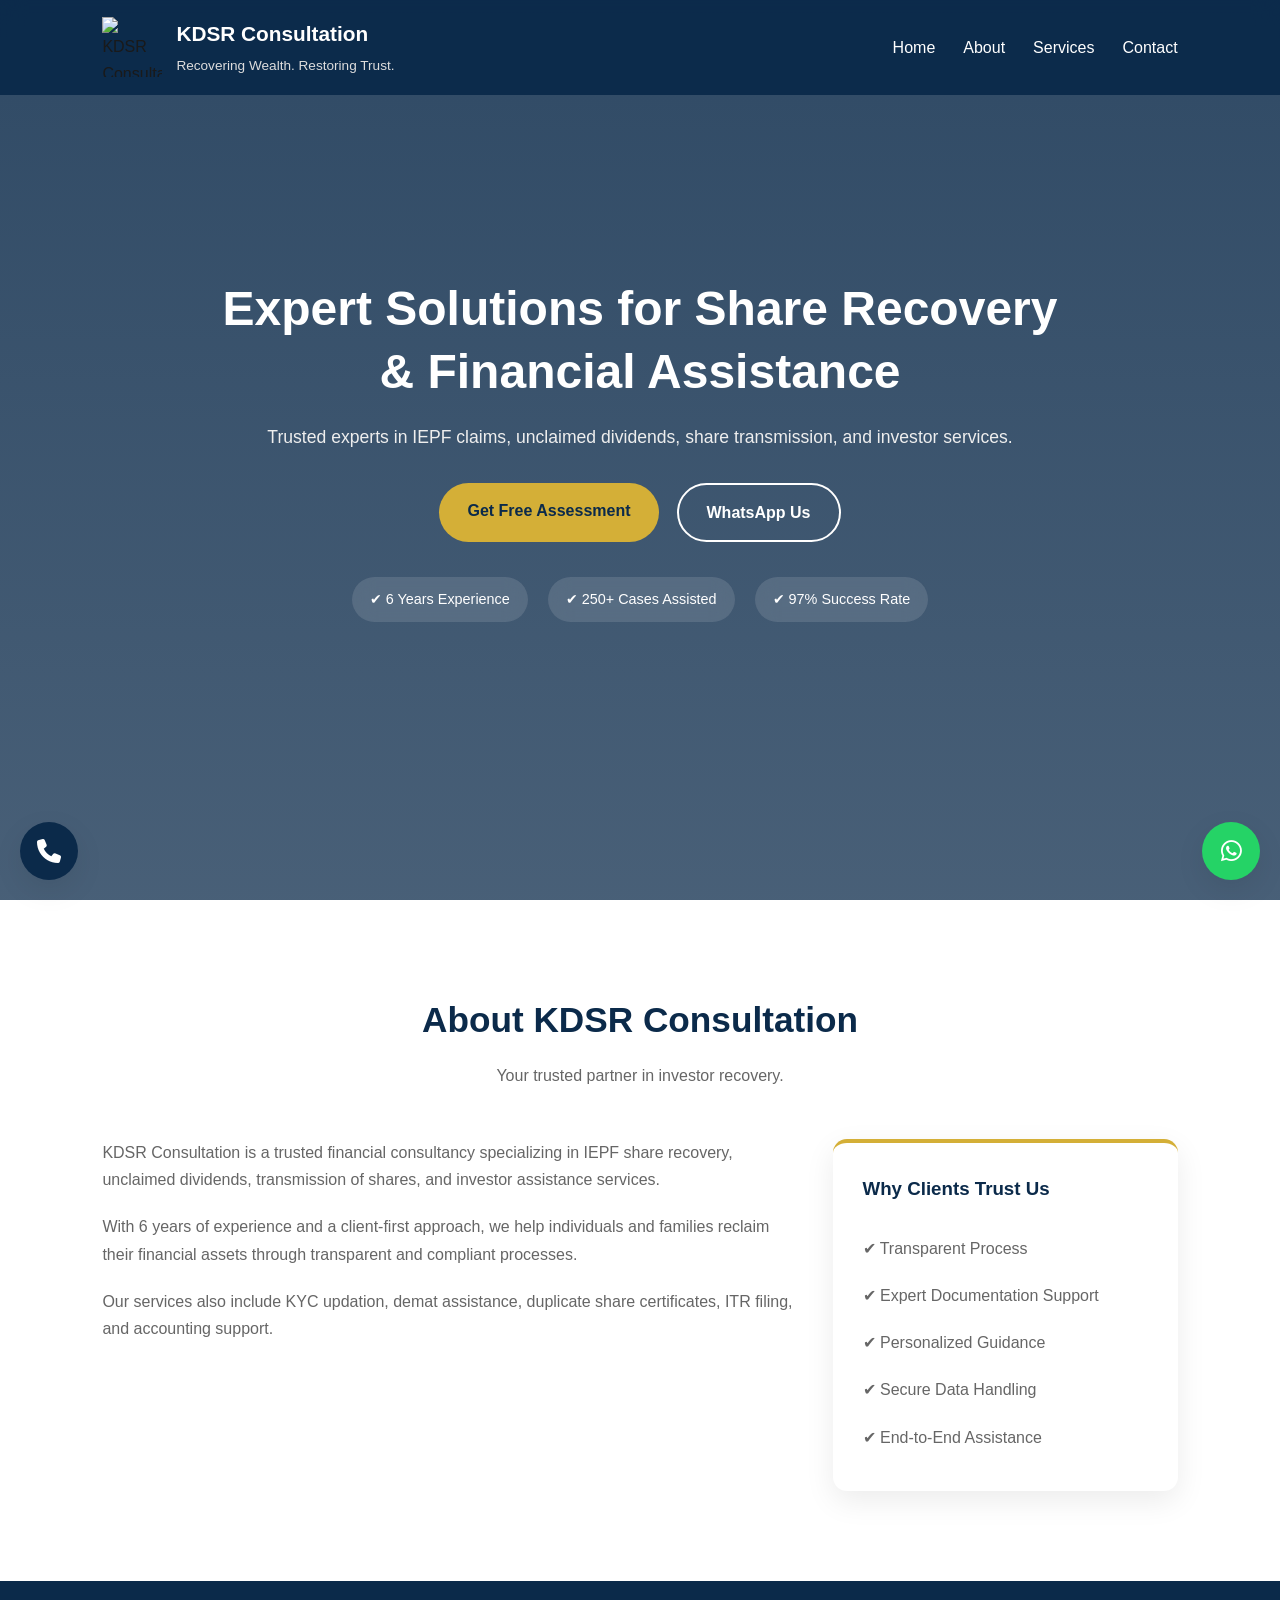
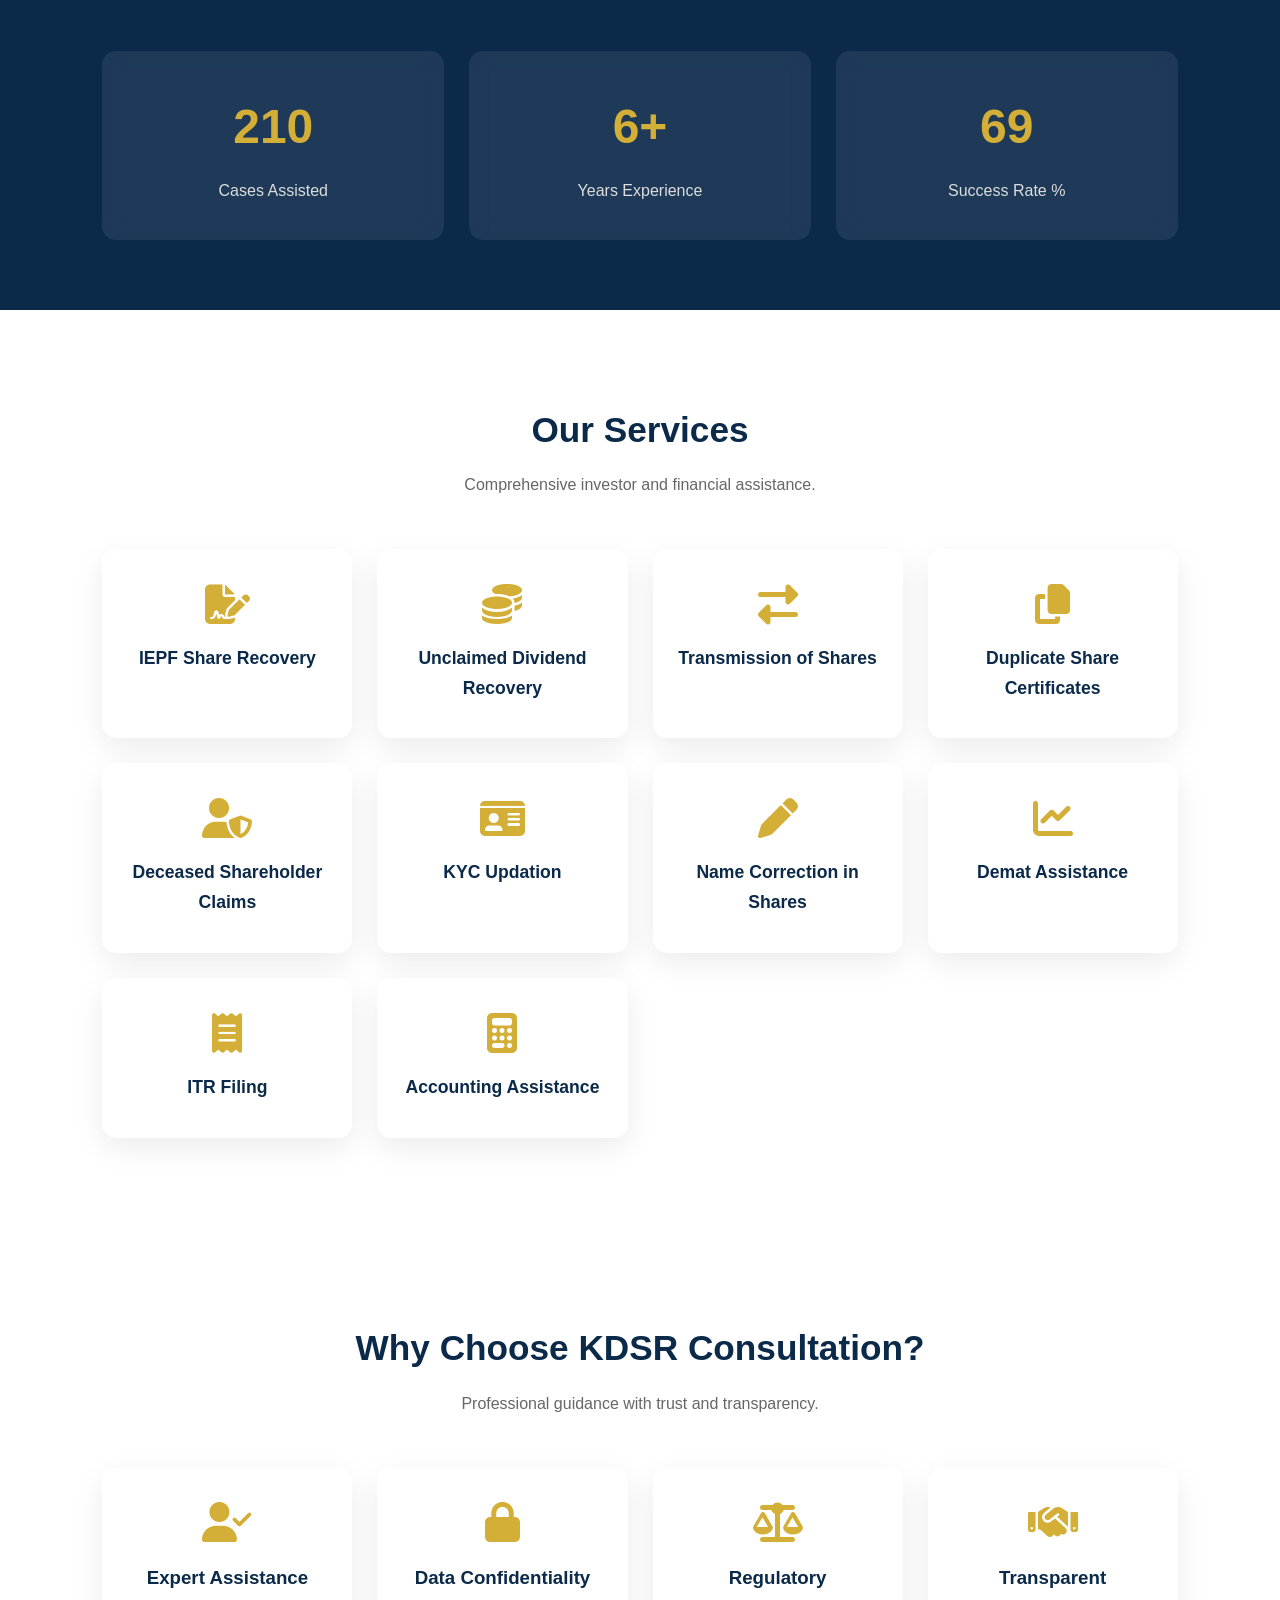
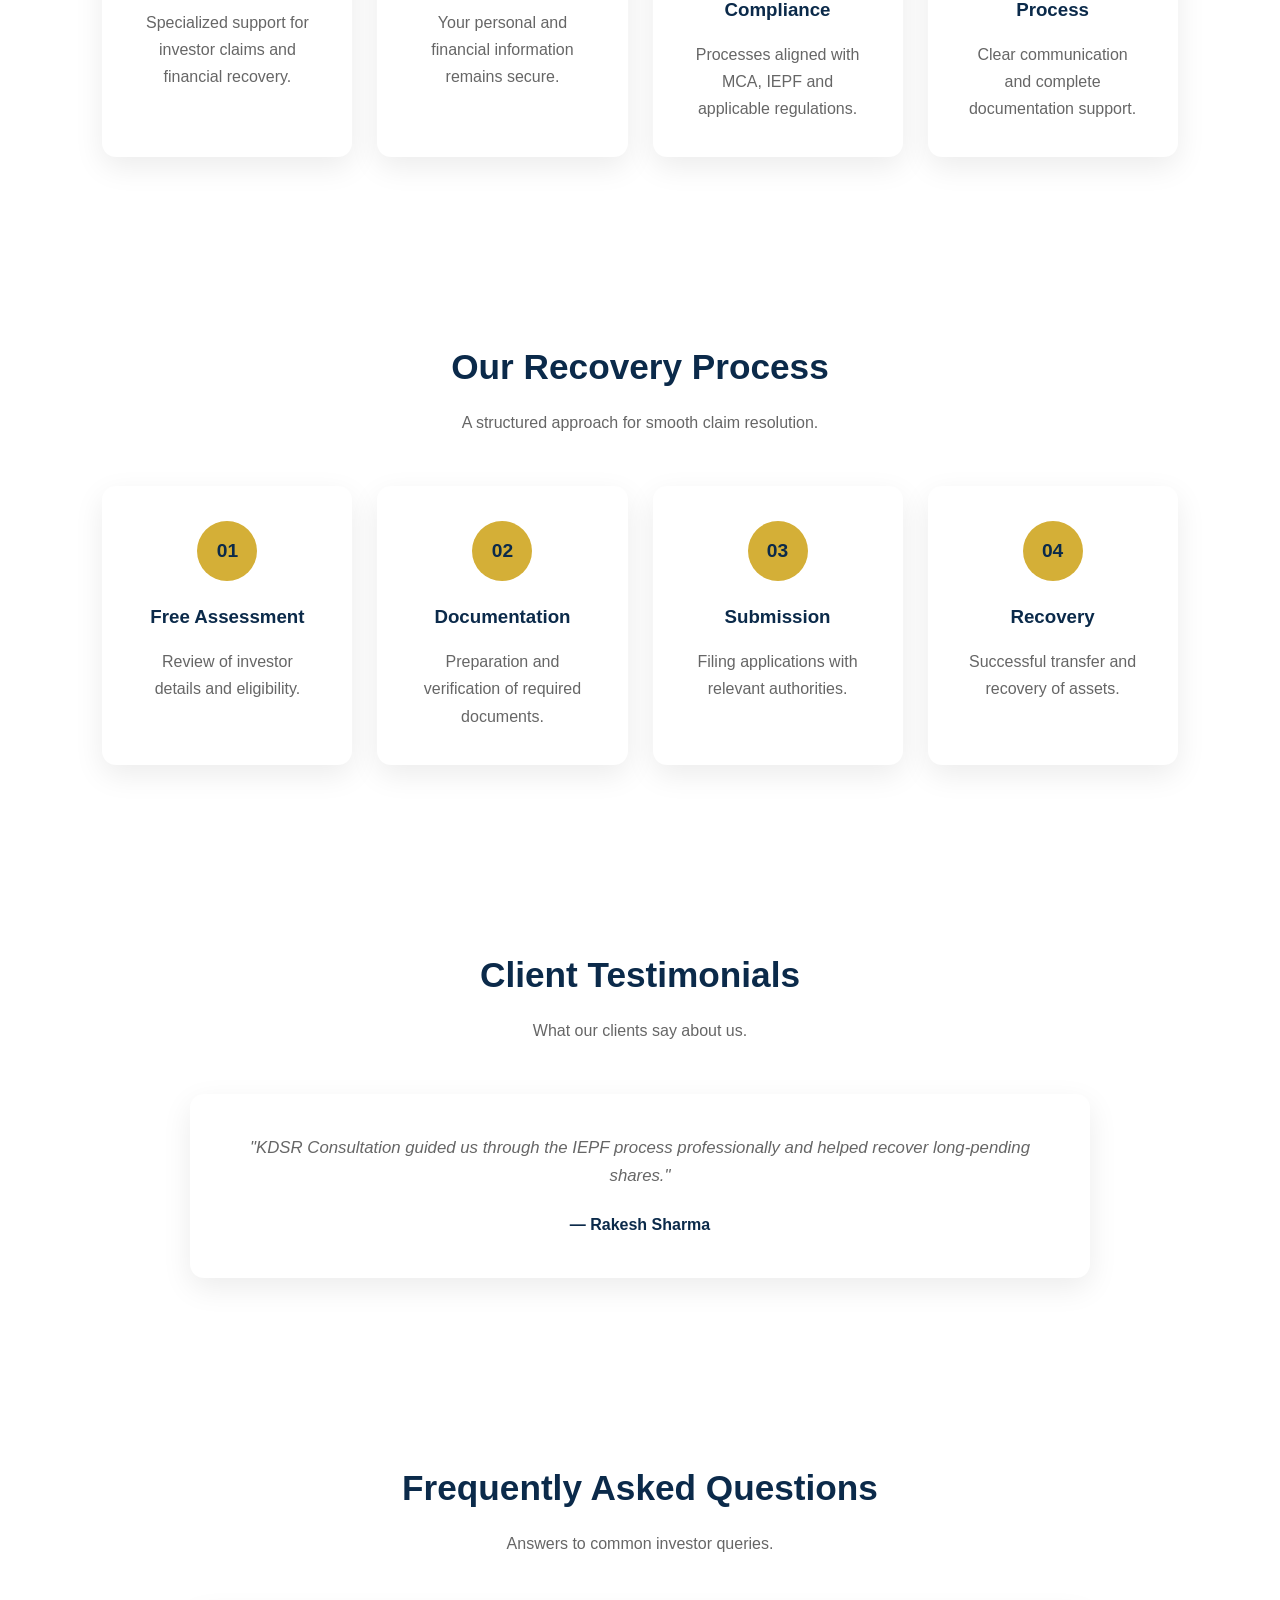
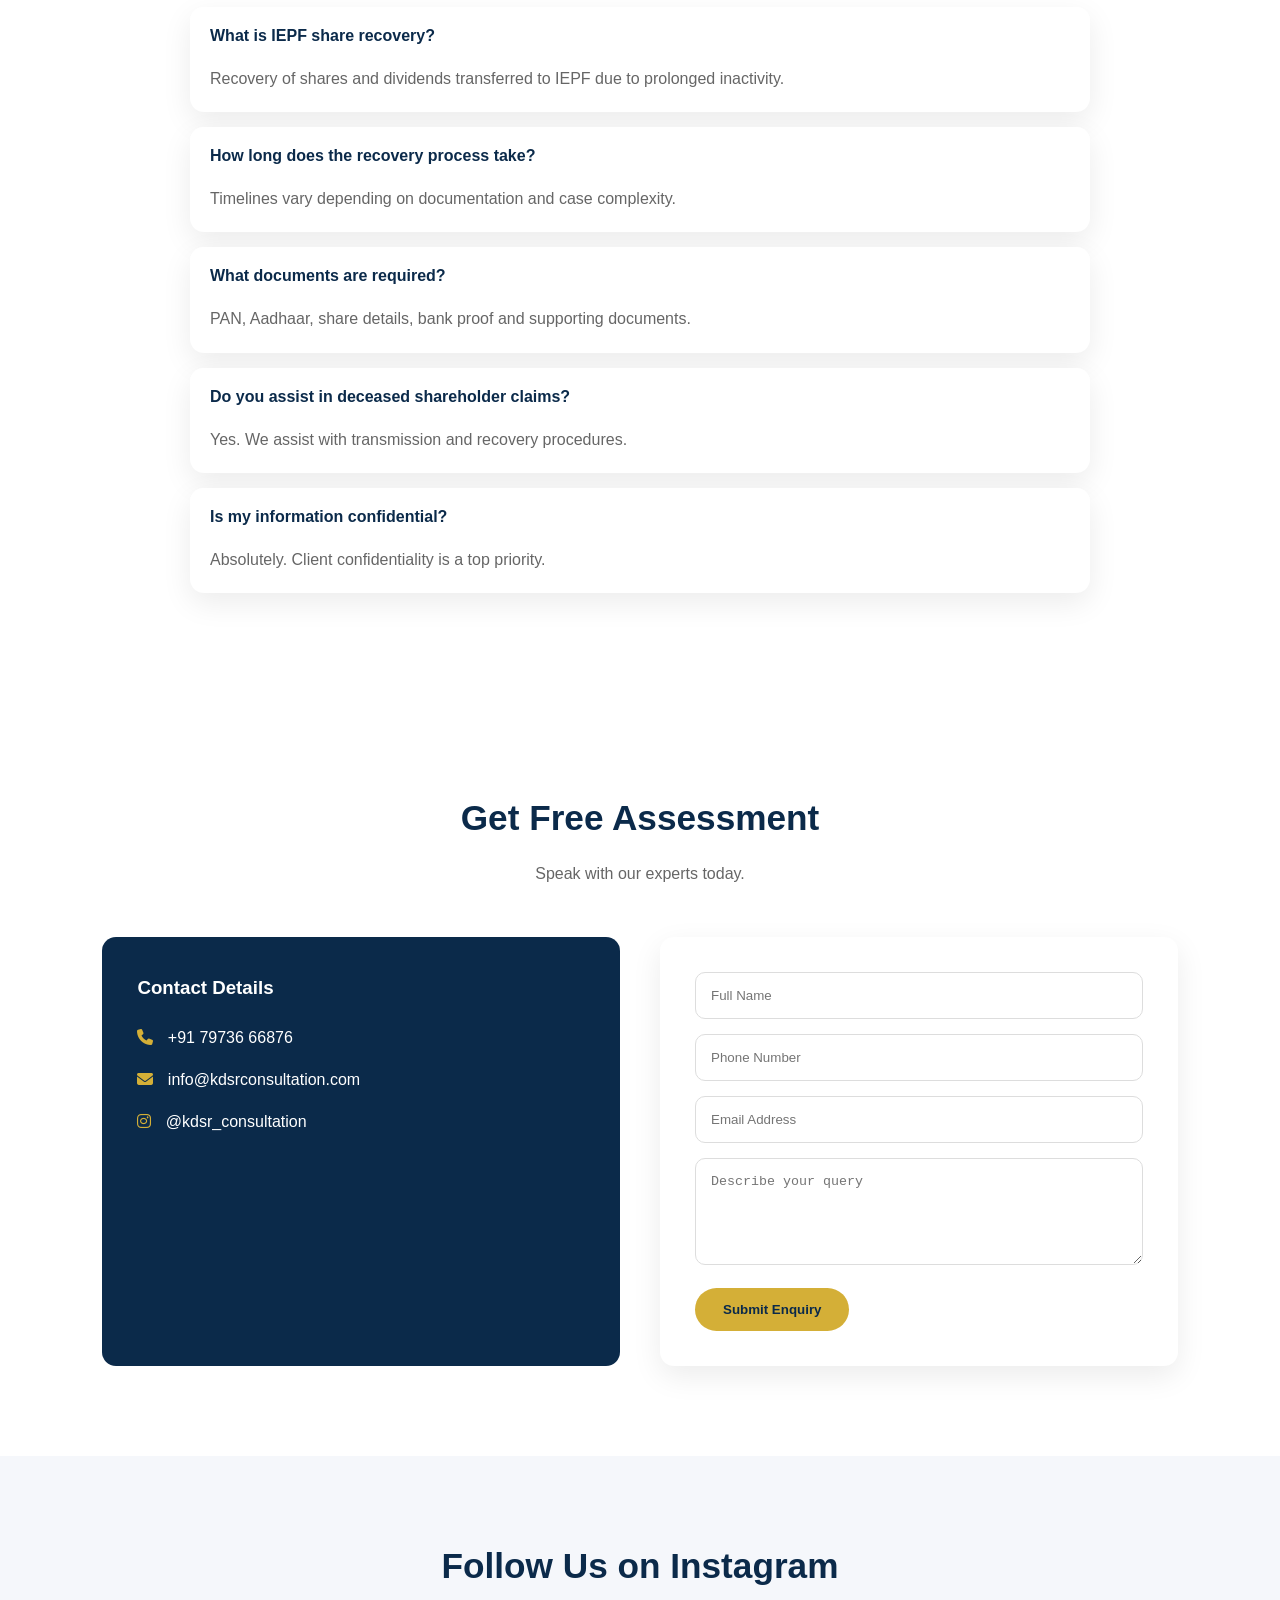
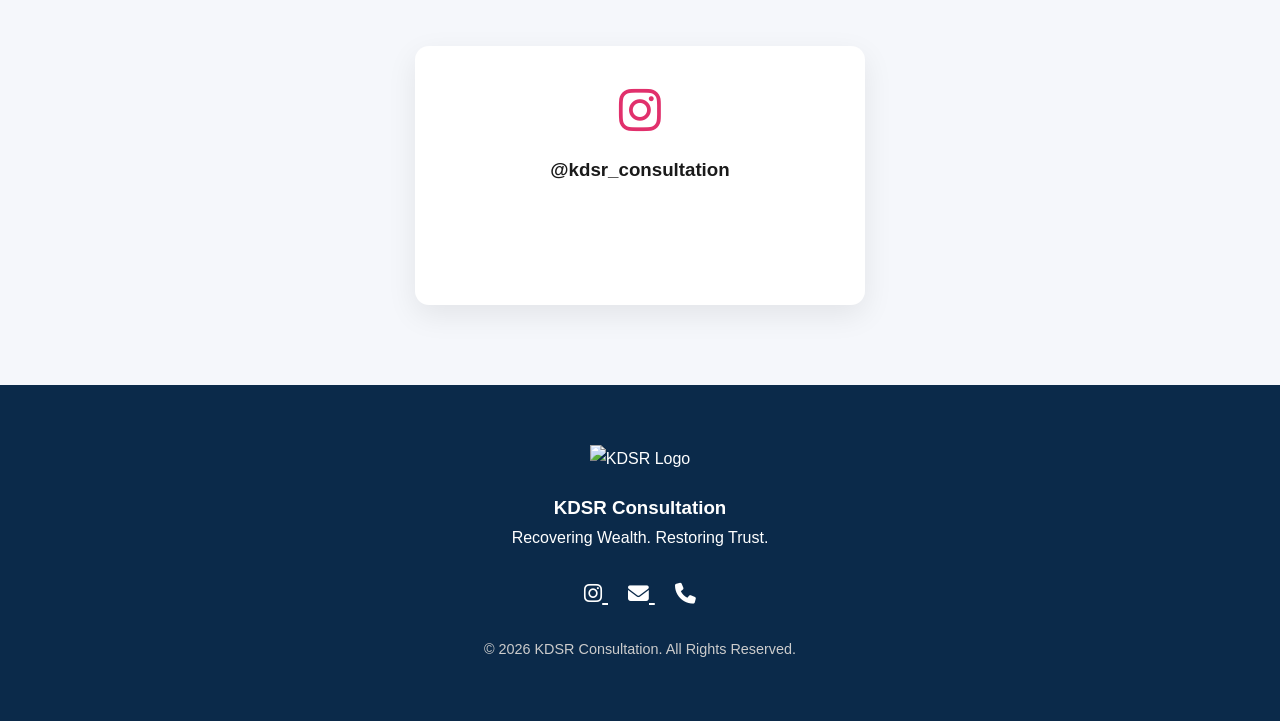
==== index.html @ 9c7d4547 "Add files via upload" ====
<!DOCTYPE html>
<html lang="en">
<head>
    <meta charset="UTF-8">
    <meta name="viewport" content="width=device-width, initial-scale=1.0">

    <title>KDSR Consultation | Share Recovery & Financial Assistance</title>

    <meta name="description"
        content="KDSR Consultation specializes in IEPF share recovery, unclaimed dividends, transmission of shares, demat assistance, and financial services.">

    <meta name="keywords"
        content="IEPF Share Recovery, Unclaimed Dividend Recovery, Demat Assistance, Share Transmission, KDSR Consultation">

    <meta property="og:title" content="KDSR Consultation">
    <meta property="og:description"
        content="Recovering Wealth. Restoring Trust.">
    <meta property="og:image" content="banner.png">

    <link rel="icon" href="logo.png">

    <!-- Font Awesome -->
    <link rel="stylesheet"
        href="https://cdnjs.cloudflare.com/ajax/libs/font-awesome/6.5.2/css/all.min.css">

    <!-- CSS -->
    <link rel="stylesheet" href="style.css">
</head>

<body>

    <!-- Loader -->
    <div id="loader">
        <div class="spinner"></div>
    </div>

    <!-- Floating Buttons -->
    <a href="https://wa.me/917973666876"
        class="floating whatsapp">
        <i class="fab fa-whatsapp"></i>
    </a>

    <a href="tel:+917973666876"
        class="floating call">
        <i class="fas fa-phone"></i>
    </a>

    <!-- Navbar -->
    <header class="navbar">
        <div class="logo-section">
            <img src="logo.png" alt="KDSR Consultation Logo">
            <div>
                <h2>KDSR Consultation</h2>
                <span>Recovering Wealth. Restoring Trust.</span>
            </div>
        </div>

        <nav>
            <ul id="nav-links">
                <li><a href="#home">Home</a></li>
                <li><a href="#about">About</a></li>
                <li><a href="#services">Services</a></li>
                <li><a href="#contact">Contact</a></li>
            </ul>

            <div id="menu-btn">
                <i class="fas fa-bars"></i>
            </div>
        </nav>
    </header>

    <!-- Hero Section -->
    <section id="home" class="hero">

        <div class="hero-overlay"></div>

        <div class="hero-content reveal">
            <h1>
                Expert Solutions for Share Recovery &
                Financial Assistance
            </h1>

            <p>
                Trusted experts in IEPF claims, unclaimed dividends,
                share transmission, and investor services.
            </p>

            <div class="hero-buttons">
                <a href="#contact" class="btn primary">
                    Get Free Assessment
                </a>

                <a href="https://wa.me/917973666876"
                    class="btn secondary">
                    WhatsApp Us
                </a>
            </div>

            <div class="trust-badges">
                <span>✔ 6 Years Experience</span>
                <span>✔ 250+ Cases Assisted</span>
                <span>✔ 97% Success Rate</span>
            </div>
        </div>

    </section>

    <!-- About -->
    <section id="about" class="section reveal">

        <div class="section-title">
            <h2>About KDSR Consultation</h2>
            <p>Your trusted partner in investor recovery.</p>
        </div>

        <div class="about-container">

            <div class="about-text">

                <p>
                    KDSR Consultation is a trusted financial
                    consultancy specializing in IEPF share
                    recovery, unclaimed dividends, transmission
                    of shares, and investor assistance services.
                </p>

                <p>
                    With 6 years of experience and a client-first
                    approach, we help individuals and families
                    reclaim their financial assets through
                    transparent and compliant processes.
                </p>

                <p>
                    Our services also include KYC updation,
                    demat assistance, duplicate share certificates,
                    ITR filing, and accounting support.
                </p>

            </div>

            <div class="about-card">
                <h3>Why Clients Trust Us</h3>

                <ul>
                    <li>✔ Transparent Process</li>
                    <li>✔ Expert Documentation Support</li>
                    <li>✔ Personalized Guidance</li>
                    <li>✔ Secure Data Handling</li>
                    <li>✔ End-to-End Assistance</li>
                </ul>
            </div>

        </div>

    </section>

    <!-- Statistics -->
    <section class="stats">

        <div class="stat-card reveal">
            <h2 class="counter" data-target="250">0</h2>
            <p>Cases Assisted</p>
        </div>

        <div class="stat-card reveal">
            <h2 class="counter" data-target="6">0</h2>
            <p>Years Experience</p>
        </div>

        <div class="stat-card reveal">
            <h2 class="counter" data-target="97">0</h2>
            <p>Success Rate %</p>
        </div>

    </section>

    <!-- Services -->
    <section id="services" class="section">

        <div class="section-title reveal">
            <h2>Our Services</h2>
            <p>Comprehensive investor and financial assistance.</p>
        </div>

        <div class="services-grid">

            <div class="service-card reveal">
                <i class="fas fa-file-signature"></i>
                <h3>IEPF Share Recovery</h3>
            </div>

            <div class="service-card reveal">
                <i class="fas fa-coins"></i>
                <h3>Unclaimed Dividend Recovery</h3>
            </div>

            <div class="service-card reveal">
                <i class="fas fa-exchange-alt"></i>
                <h3>Transmission of Shares</h3>
            </div>

            <div class="service-card reveal">
                <i class="fas fa-copy"></i>
                <h3>Duplicate Share Certificates</h3>
            </div>

            <div class="service-card reveal">
                <i class="fas fa-user-shield"></i>
                <h3>Deceased Shareholder Claims</h3>
            </div>

            <div class="service-card reveal">
                <i class="fas fa-id-card"></i>
                <h3>KYC Updation</h3>
            </div>

            <div class="service-card reveal">
                <i class="fas fa-pen"></i>
                <h3>Name Correction in Shares</h3>
            </div>

            <div class="service-card reveal">
                <i class="fas fa-chart-line"></i>
                <h3>Demat Assistance</h3>
            </div>

            <div class="service-card reveal">
                <i class="fas fa-receipt"></i>
                <h3>ITR Filing</h3>
            </div>

            <div class="service-card reveal">
                <i class="fas fa-calculator"></i>
                <h3>Accounting Assistance</h3>
            </div>

        </div>

    </section>

    <!-- Why Choose Us -->
<section class="section why-us">

    <div class="section-title reveal">
        <h2>Why Choose KDSR Consultation?</h2>
        <p>Professional guidance with trust and transparency.</p>
    </div>

    <div class="why-grid">

        <div class="why-card reveal">
            <i class="fas fa-user-check"></i>
            <h3>Expert Assistance</h3>
            <p>Specialized support for investor claims and financial recovery.</p>
        </div>

        <div class="why-card reveal">
            <i class="fas fa-lock"></i>
            <h3>Data Confidentiality</h3>
            <p>Your personal and financial information remains secure.</p>
        </div>

        <div class="why-card reveal">
            <i class="fas fa-scale-balanced"></i>
            <h3>Regulatory Compliance</h3>
            <p>Processes aligned with MCA, IEPF and applicable regulations.</p>
        </div>

        <div class="why-card reveal">
            <i class="fas fa-handshake"></i>
            <h3>Transparent Process</h3>
            <p>Clear communication and complete documentation support.</p>
        </div>

    </div>

</section>

<!-- Recovery Process -->
<section class="section process-section">

    <div class="section-title reveal">
        <h2>Our Recovery Process</h2>
        <p>A structured approach for smooth claim resolution.</p>
    </div>

    <div class="process-grid">

        <div class="process-card reveal">
            <span>01</span>
            <h3>Free Assessment</h3>
            <p>Review of investor details and eligibility.</p>
        </div>

        <div class="process-card reveal">
            <span>02</span>
            <h3>Documentation</h3>
            <p>Preparation and verification of required documents.</p>
        </div>

        <div class="process-card reveal">
            <span>03</span>
            <h3>Submission</h3>
            <p>Filing applications with relevant authorities.</p>
        </div>

        <div class="process-card reveal">
            <span>04</span>
            <h3>Recovery</h3>
            <p>Successful transfer and recovery of assets.</p>
        </div>

    </div>

</section>

<!-- Testimonials -->
<section class="section testimonials">

    <div class="section-title reveal">
        <h2>Client Testimonials</h2>
        <p>What our clients say about us.</p>
    </div>

    <div class="testimonial-slider reveal">

        <div class="testimonial-card active">
            <p>
                "KDSR Consultation guided us through the IEPF process
                professionally and helped recover long-pending shares."
            </p>

            <h4>— Rakesh Sharma</h4>
        </div>

        <div class="testimonial-card">
            <p>
                "Excellent support and timely updates throughout
                the share transmission process."
            </p>

            <h4>— Anita Verma</h4>
        </div>

        <div class="testimonial-card">
            <p>
                "Highly professional team with deep knowledge of
                investor services and recovery procedures."
            </p>

            <h4>— Sanjay Gupta</h4>
        </div>

    </div>

</section>

<!-- FAQ -->
<section class="section faq-section">

    <div class="section-title reveal">
        <h2>Frequently Asked Questions</h2>
        <p>Answers to common investor queries.</p>
    </div>

    <div class="faq-container">

        <div class="faq-item reveal">
            <button class="faq-question">
                What is IEPF share recovery?
            </button>

            <div class="faq-answer">
                Recovery of shares and dividends transferred to IEPF
                due to prolonged inactivity.
            </div>
        </div>

        <div class="faq-item reveal">
            <button class="faq-question">
                How long does the recovery process take?
            </button>

            <div class="faq-answer">
                Timelines vary depending on documentation and case complexity.
            </div>
        </div>

        <div class="faq-item reveal">
            <button class="faq-question">
                What documents are required?
            </button>

            <div class="faq-answer">
                PAN, Aadhaar, share details, bank proof and supporting documents.
            </div>
        </div>

        <div class="faq-item reveal">
            <button class="faq-question">
                Do you assist in deceased shareholder claims?
            </button>

            <div class="faq-answer">
                Yes. We assist with transmission and recovery procedures.
            </div>
        </div>

        <div class="faq-item reveal">
            <button class="faq-question">
                Is my information confidential?
            </button>

            <div class="faq-answer">
                Absolutely. Client confidentiality is a top priority.
            </div>
        </div>

    </div>

</section>

<!-- Contact Section -->
<section id="contact" class="section contact-section">

    <div class="section-title reveal">
        <h2>Get Free Assessment</h2>
        <p>Speak with our experts today.</p>
    </div>

    <div class="contact-wrapper">

        <div class="contact-info reveal">

            <h3>Contact Details</h3>

            <p>
                <i class="fas fa-phone"></i>
                +91 79736 66876
            </p>

            <p>
                <i class="fas fa-envelope"></i>
                info@kdsrconsultation.com
            </p>

            <p>
                <i class="fab fa-instagram"></i>
                @kdsr_consultation
            </p>

        </div>

        <form id="leadForm" class="contact-form reveal">

            <input type="text"
                   id="name"
                   placeholder="Full Name"
                   required>

            <input type="tel"
                   id="phone"
                   placeholder="Phone Number"
                   required>

            <input type="email"
                   id="email"
                   placeholder="Email Address">

            <textarea id="message"
                      placeholder="Describe your query"
                      rows="5"></textarea>

            <button type="submit"
                    class="btn primary">
                Submit Enquiry
            </button>

        </form>

    </div>

</section>

<!-- Instagram -->
<section class="instagram-section">

    <div class="section-title reveal">
        <h2>Follow Us on Instagram</h2>
    </div>

    <div class="instagram-card reveal">

        <i class="fab fa-instagram"></i>

        <h3>@kdsr_consultation</h3>

        <a href="https://instagram.com/kdsr_consultation"
           target="_blank"
           class="btn secondary">
            Follow Now
        </a>

    </div>

</section>

<!-- Footer -->
<footer>

    <div class="footer-content">

        <img src="logo.png"
             alt="KDSR Logo"
             class="footer-logo">

        <h3>KDSR Consultation</h3>

        <p>
            Recovering Wealth. Restoring Trust.
        </p>

        <div class="social-links">

            <a href="https://instagram.com/kdsr_consultation"
               target="_blank">
                <i class="fab fa-instagram"></i>
            </a>

            <a href="mailto:info@kdsrconsultation.com">
                <i class="fas fa-envelope"></i>
            </a>

            <a href="tel:+917973666876">
                <i class="fas fa-phone"></i>
            </a>

        </div>

        <p class="copyright">
            © 2026 KDSR Consultation.
            All Rights Reserved.
        </p>

    </div>

</footer>

<!-- Success Modal -->
<div id="successModal" class="modal">
    <div class="modal-content">
        <i class="fas fa-circle-check"></i>
        <h2>Thank You!</h2>
        <p>Your enquiry has been submitted successfully.</p>
        <p>Our team will contact you shortly.</p>

        <button id="closeModal" class="btn primary">
            Close
        </button>
    </div>
</div>

<!-- JSON-LD SEO Schema -->
<script type="application/ld+json">
{
    "@context": "https://schema.org",
    "@type": "ProfessionalService",
    "name": "KDSR Consultation",
    "url": "https://kdsrconsultation.com",
    "logo": "https://kdsrconsultation.com/logo.png",
    "description": "Expert solutions for share recovery and financial assistance.",
    "email": "info@kdsrconsultation.com",
    "telephone": "+91-7973666876",
    "sameAs": [
        "https://instagram.com/kdsr_consultation"
    ],
    "areaServed": "India"
}
</script>

<!-- Hidden CRM Config -->
<script>
    const CRM_CONFIG = {
        googleScriptURL: "PASTE_YOUR_GOOGLE_APPS_SCRIPT_URL_HERE",

        whatsappNumber: "917973666876",

        whatsappMessage:
            "Hello KDSR Consultation, I would like assistance regarding share recovery and financial services."
    };
</script>
    
    <script src="script.js"></script>

</body>
</html>
---- style.css ----
/* ===================================
   KDSR CONSULTATION THEME
=================================== */

:root {
    --navy: #0B2A4A;
    --gold: #D4AF37;
    --white: #ffffff;
    --light: #f5f7fb;
    --dark: #1a1a1a;
    --gray: #666666;

    --shadow:
        0 10px 30px rgba(0,0,0,0.08);

    --radius: 14px;

    --transition: all 0.3s ease;
}

/* ===================================
   RESET
=================================== */

* {
    margin: 0;
    padding: 0;
    box-sizing: border-box;
}

html {
    scroll-behavior: smooth;
}

body {
    font-family:
        "Segoe UI",
        Tahoma,
        Geneva,
        Verdana,
        sans-serif;

    background: var(--white);
    color: var(--dark);

    overflow-x: hidden;
    line-height: 1.7;
}

/* ===================================
   SCROLLBAR
=================================== */

::-webkit-scrollbar {
    width: 8px;
}

::-webkit-scrollbar-thumb {
    background: var(--gold);
    border-radius: 50px;
}

/* ===================================
   LOADER
=================================== */

#loader {
    position: fixed;
    inset: 0;

    background: var(--navy);

    display: flex;
    justify-content: center;
    align-items: center;

    z-index: 99999;
}

.spinner {
    width: 70px;
    height: 70px;

    border: 6px solid rgba(255,255,255,.15);
    border-top: 6px solid var(--gold);

    border-radius: 50%;

    animation: spin 1s linear infinite;
}

@keyframes spin {
    to {
        transform: rotate(360deg);
    }
}

/* ===================================
   SECTION
=================================== */

.section {
    padding: 90px 8%;
}

.section-title {
    text-align: center;
    margin-bottom: 50px;
}

.section-title h2 {
    font-size: 2.2rem;
    color: var(--navy);
    margin-bottom: 12px;
}

.section-title p {
    color: var(--gray);
}

/* ===================================
   NAVBAR
=================================== */

.navbar {
    position: fixed;
    top: 0;
    left: 0;
    width: 100%;

    display: flex;
    justify-content: space-between;
    align-items: center;

    padding: 16px 8%;

    background: rgba(11,42,74,.95);

    backdrop-filter: blur(12px);

    z-index: 9999;
}

.logo-section {
    display: flex;
    align-items: center;
    gap: 14px;
}

.logo-section img {
    width: 60px;
    height: 60px;
    object-fit: contain;
}

.logo-section h2 {
    color: var(--white);
    font-size: 1.3rem;
}

.logo-section span {
    color: #ddd;
    font-size: .85rem;
}

nav ul {
    display: flex;
    list-style: none;
    gap: 28px;
}

nav ul li a {
    color: var(--white);
    text-decoration: none;
    font-weight: 500;

    transition: var(--transition);
}

nav ul li a:hover {
    color: var(--gold);
}

#menu-btn {
    display: none;
    color: white;
    font-size: 1.5rem;
    cursor: pointer;
}

/* ===================================
   HERO SECTION
=================================== */

.hero {
    height: 100vh;

    background:
        url("banner.png")
        center center / cover no-repeat;

    position: relative;

    display: flex;
    justify-content: center;
    align-items: center;

    text-align: center;

    overflow: hidden;
}

.hero-overlay {
    position: absolute;
    inset: 0;

    background:
        linear-gradient(
            rgba(11,42,74,.85),
            rgba(11,42,74,.75)
        );
}

.hero-content {
    position: relative;
    z-index: 2;

    max-width: 900px;
    padding: 20px;

    color: white;
}

.hero-content h1 {
    font-size: 3rem;
    line-height: 1.3;

    margin-bottom: 20px;
}

.hero-content p {
    font-size: 1.1rem;
    color: #eee;

    margin-bottom: 30px;
}

/* ===================================
   BUTTONS
=================================== */

.hero-buttons {
    display: flex;
    justify-content: center;
    gap: 18px;

    flex-wrap: wrap;
}

.btn {
    display: inline-block;

    padding: 14px 28px;

    border-radius: 50px;

    text-decoration: none;

    font-weight: 600;

    transition: var(--transition);

    cursor: pointer;
    border: none;
}

.primary {
    background: var(--gold);
    color: var(--navy);
}

.primary:hover {
    transform: translateY(-4px);

    box-shadow:
        0 10px 25px
        rgba(212,175,55,.4);
}

.secondary {
    border: 2px solid white;
    color: white;
}

.secondary:hover {
    background: white;
    color: var(--navy);
}

/* ===================================
   TRUST BADGES
=================================== */

.trust-badges {
    margin-top: 35px;

    display: flex;
    justify-content: center;
    gap: 20px;

    flex-wrap: wrap;
}

.trust-badges span {
    background: rgba(255,255,255,.12);

    padding: 10px 18px;

    border-radius: 30px;

    backdrop-filter: blur(10px);

    font-size: .9rem;
}

/* ===================================
   FLOATING BUTTONS
=================================== */

.floating {
    position: fixed;

    width: 58px;
    height: 58px;

    border-radius: 50%;

    display: flex;
    justify-content: center;
    align-items: center;

    font-size: 1.5rem;

    color: white;

    z-index: 999;

    text-decoration: none;

    box-shadow: var(--shadow);

    transition: var(--transition);
}

.floating:hover {
    transform: scale(1.1);
}

.whatsapp {
    right: 20px;
    bottom: 20px;

    background: #25D366;
}

.call {
    left: 20px;
    bottom: 20px;

    background: var(--navy);
}

/* ===================================
   REVEAL ANIMATION
=================================== */

.reveal {
    opacity: 0;
    transform: translateY(50px);

    transition:
        opacity .8s ease,
        transform .8s ease;
}

.reveal.active {
    opacity: 1;
    transform: translateY(0);
}

/* ===================================
   ABOUT SECTION
=================================== */

.about-container {
    display: grid;
    grid-template-columns: 2fr 1fr;
    gap: 40px;
    align-items: start;
}

.about-text p {
    margin-bottom: 20px;
    color: var(--gray);
    font-size: 1rem;
}

.about-card {
    background: white;
    padding: 30px;
    border-radius: var(--radius);
    box-shadow: var(--shadow);
    border-top: 4px solid var(--gold);
}

.about-card h3 {
    color: var(--navy);
    margin-bottom: 20px;
}

.about-card ul {
    list-style: none;
}

.about-card li {
    padding: 10px 0;
    color: var(--gray);
}

/* ===================================
   STATISTICS
=================================== */

.stats {
    background: var(--navy);
    color: white;

    display: grid;
    grid-template-columns: repeat(3, 1fr);
    gap: 25px;

    padding: 70px 8%;
}

.stat-card {
    background: rgba(255,255,255,.08);

    padding: 35px;
    border-radius: var(--radius);

    text-align: center;

    backdrop-filter: blur(10px);

    transition: var(--transition);
}

.stat-card:hover {
    transform: translateY(-8px);
}

.stat-card h2 {
    font-size: 3rem;
    color: var(--gold);
}

.stat-card p {
    margin-top: 10px;
    color: #ddd;
}

/* ===================================
   SERVICES
=================================== */

.services-grid {
    display: grid;
    grid-template-columns:
        repeat(auto-fit, minmax(250px, 1fr));

    gap: 25px;
}

.service-card {
    background: white;

    padding: 35px 25px;

    text-align: center;

    border-radius: var(--radius);

    box-shadow: var(--shadow);

    transition: var(--transition);

    position: relative;
    overflow: hidden;
}

.service-card::before {
    content: "";

    position: absolute;
    top: 0;
    left: 0;

    width: 100%;
    height: 4px;

    background: var(--gold);

    transform: scaleX(0);
    transition: var(--transition);
}

.service-card:hover::before {
    transform: scaleX(1);
}

.service-card:hover {
    transform: translateY(-10px);
}

.service-card i {
    font-size: 2.5rem;
    color: var(--gold);

    margin-bottom: 20px;
}

.service-card h3 {
    color: var(--navy);
    font-size: 1.1rem;
}

/* ===================================
   WHY CHOOSE US
=================================== */

.why-grid {
    display: grid;
    grid-template-columns:
        repeat(auto-fit, minmax(250px, 1fr));

    gap: 25px;
}

.why-card {
    background: white;

    padding: 35px;

    border-radius: var(--radius);

    box-shadow: var(--shadow);

    text-align: center;

    transition: var(--transition);
}

.why-card:hover {
    transform: translateY(-10px);
}

.why-card i {
    font-size: 2.5rem;
    color: var(--gold);

    margin-bottom: 20px;
}

.why-card h3 {
    color: var(--navy);
    margin-bottom: 15px;
}

.why-card p {
    color: var(--gray);
}

/* ===================================
   RECOVERY PROCESS
=================================== */

.process-grid {
    display: grid;
    grid-template-columns:
        repeat(auto-fit, minmax(220px, 1fr));

    gap: 25px;
}

.process-card {
    background: white;

    padding: 35px;

    border-radius: var(--radius);

    box-shadow: var(--shadow);

    text-align: center;

    position: relative;

    transition: var(--transition);
}

.process-card:hover {
    transform: translateY(-10px);
}

.process-card span {
    display: inline-flex;

    width: 60px;
    height: 60px;

    align-items: center;
    justify-content: center;

    border-radius: 50%;

    background: var(--gold);
    color: var(--navy);

    font-size: 1.2rem;
    font-weight: bold;

    margin-bottom: 20px;
}

.process-card h3 {
    color: var(--navy);
    margin-bottom: 15px;
}

.process-card p {
    color: var(--gray);
}

/* ===================================
   TESTIMONIALS
=================================== */

.testimonial-slider {
    max-width: 900px;
    margin: auto;
    position: relative;
}

.testimonial-card {
    display: none;

    background: white;
    padding: 40px;

    border-radius: var(--radius);

    box-shadow: var(--shadow);

    text-align: center;
}

.testimonial-card.active {
    display: block;
    animation: fadeIn 0.8s ease;
}

.testimonial-card p {
    font-size: 1.05rem;
    color: var(--gray);
    margin-bottom: 20px;
    font-style: italic;
}

.testimonial-card h4 {
    color: var(--navy);
}

@keyframes fadeIn {
    from {
        opacity: 0;
        transform: translateY(20px);
    }

    to {
        opacity: 1;
        transform: translateY(0);
    }
}

/* ===================================
   FAQ
=================================== */

.faq-container {
    max-width: 900px;
    margin: auto;
}

.faq-item {
    background: white;
    margin-bottom: 15px;

    border-radius: var(--radius);

    overflow: hidden;

    box-shadow: var(--shadow);
}

.faq-question {
    width: 100%;

    background: white;
    color: var(--navy);

    border: none;

    padding: 20px;

    text-align: left;

    font-size: 1rem;
    font-weight: 600;

    cursor: pointer;
}

.faq-answer {
    max-height: 0;
    overflow: hidden;

    padding: 0 20px;

    color: var(--gray);

    transition: all 0.3s ease;
}

.faq-item.active .faq-answer {
    max-height: 200px;
    padding: 0 20px 20px;
}

/* ===================================
   CONTACT FORM
=================================== */

.contact-wrapper {
    display: grid;
    grid-template-columns: 1fr 1fr;
    gap: 40px;
}

.contact-info {
    background: var(--navy);
    color: white;

    padding: 35px;

    border-radius: var(--radius);
}

.contact-info h3 {
    margin-bottom: 20px;
}

.contact-info p {
    margin-bottom: 15px;
}

.contact-info i {
    color: var(--gold);
    margin-right: 10px;
}

.contact-form {
    background: white;

    padding: 35px;

    border-radius: var(--radius);

    box-shadow: var(--shadow);
}

.contact-form input,
.contact-form textarea {
    width: 100%;

    padding: 15px;

    margin-bottom: 15px;

    border: 1px solid #ddd;

    border-radius: 10px;

    outline: none;
}

.contact-form input:focus,
.contact-form textarea:focus {
    border-color: var(--gold);
}

/* ===================================
   INSTAGRAM
=================================== */

.instagram-section {
    padding: 80px 8%;
    text-align: center;

    background: var(--light);
}

.instagram-card {
    background: white;

    max-width: 450px;
    margin: auto;

    padding: 40px;

    border-radius: var(--radius);

    box-shadow: var(--shadow);
}

.instagram-card i {
    font-size: 3rem;
    color: #E1306C;

    margin-bottom: 20px;
}

.instagram-card h3 {
    margin-bottom: 20px;
}

/* ===================================
   FOOTER
=================================== */

footer {
    background: var(--navy);
    color: white;

    text-align: center;

    padding: 60px 20px;
}

.footer-logo {
    width: 80px;
    margin-bottom: 20px;
}

.social-links {
    margin: 25px 0;
}

.social-links a {
    color: white;

    margin: 0 10px;

    font-size: 1.3rem;

    transition: var(--transition);
}

.social-links a:hover {
    color: var(--gold);
}

.copyright {
    color: #ccc;
    font-size: 0.9rem;
}

/* ===================================
   SUCCESS MODAL
=================================== */

.modal {
    display: none;

    position: fixed;
    inset: 0;

    background: rgba(0,0,0,.6);

    z-index: 99999;

    justify-content: center;
    align-items: center;
}

.modal-content {
    background: white;

    padding: 40px;

    border-radius: var(--radius);

    text-align: center;

    max-width: 450px;
    width: 90%;
}

.modal-content i {
    font-size: 4rem;
    color: #28a745;

    margin-bottom: 20px;
}

.modal-content h2 {
    color: var(--navy);
    margin-bottom: 10px;
}

.modal-content p {
    color: var(--gray);
    margin-bottom: 10px;
}

/* ===================================
   MOBILE RESPONSIVE
=================================== */

@media (max-width: 992px) {

    .about-container,
    .contact-wrapper {
        grid-template-columns: 1fr;
    }

    .stats {
        grid-template-columns: 1fr;
    }

    .hero-content h1 {
        font-size: 2.2rem;
    }

    nav ul {
        display: none;
    }

    #menu-btn {
        display: block;
    }
}

@media (max-width: 768px) {

    .section {
        padding: 70px 6%;
    }

    .hero {
        height: 90vh;
    }

    .hero-content h1 {
        font-size: 1.9rem;
    }

    .hero-buttons {
        flex-direction: column;
    }

    .trust-badges {
        flex-direction: column;
    }

    .floating {
        width: 50px;
        height: 50px;
        font-size: 1.2rem;
    }
}
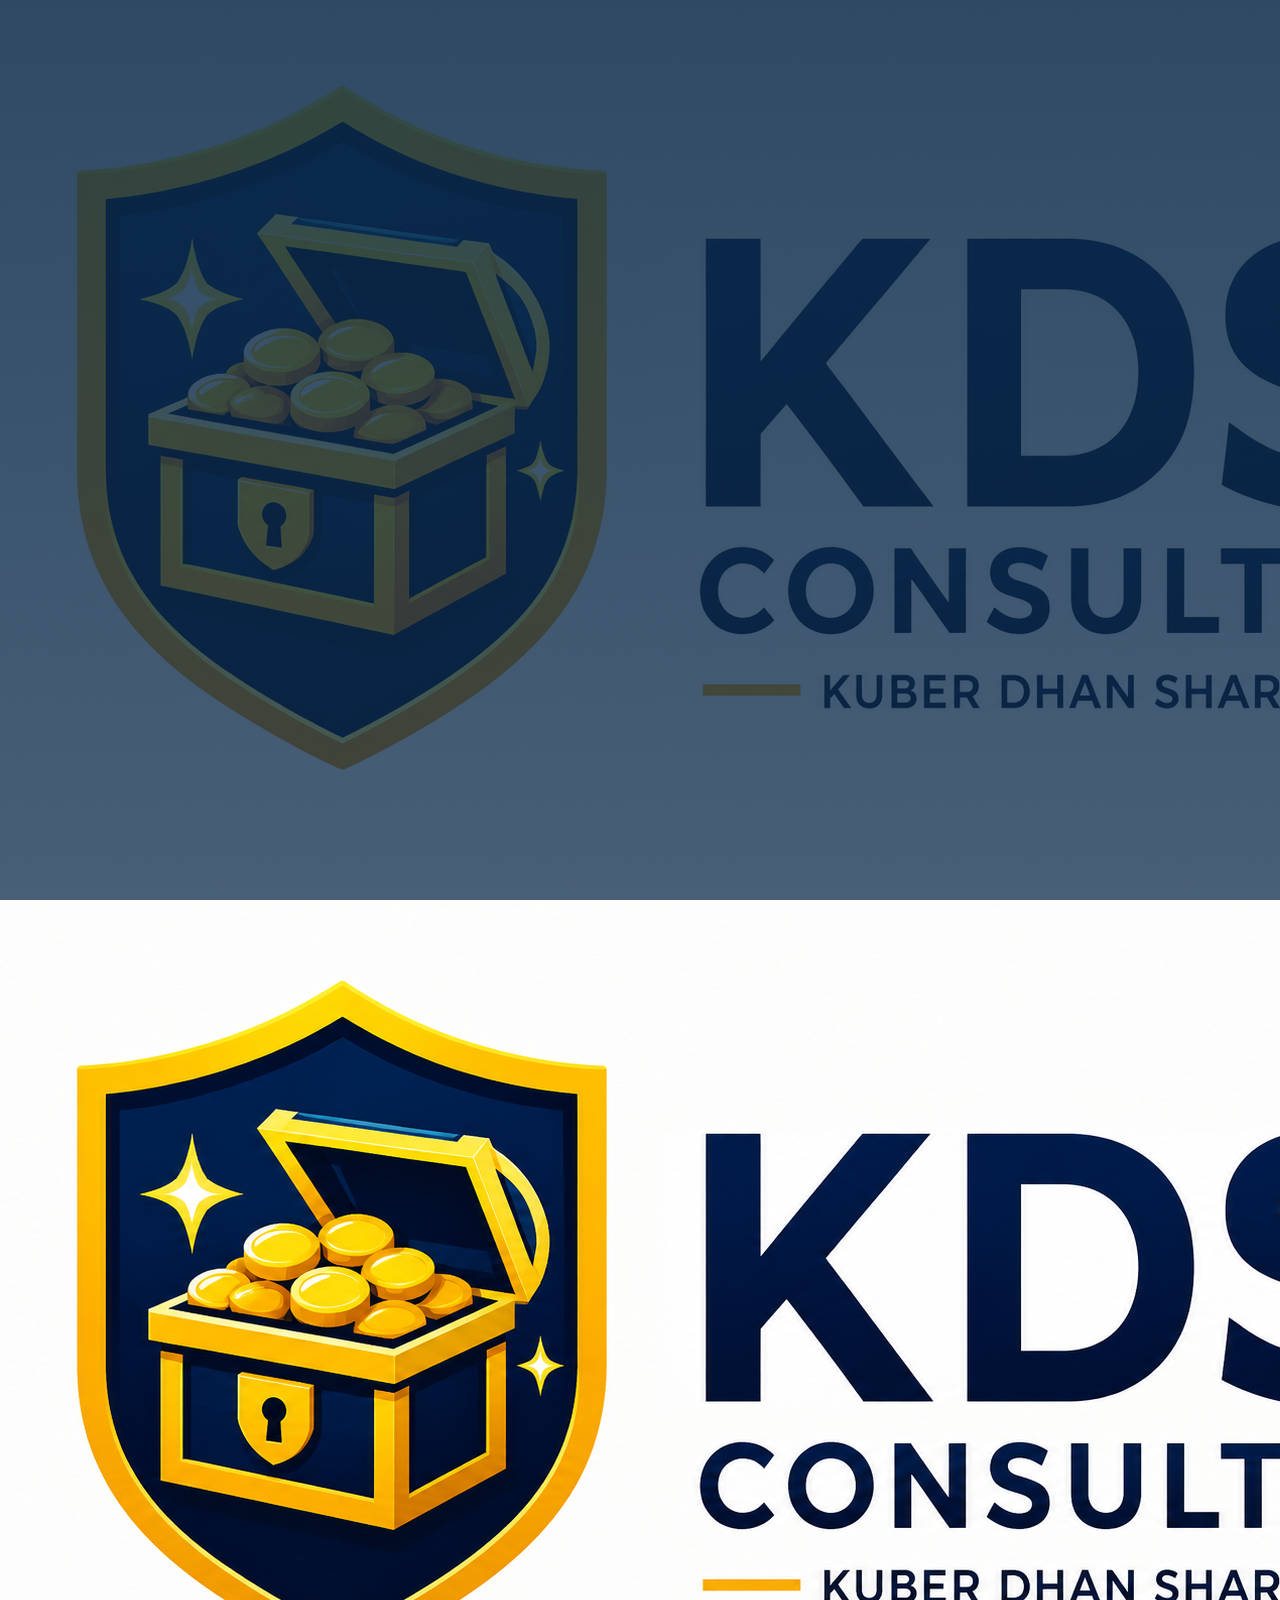
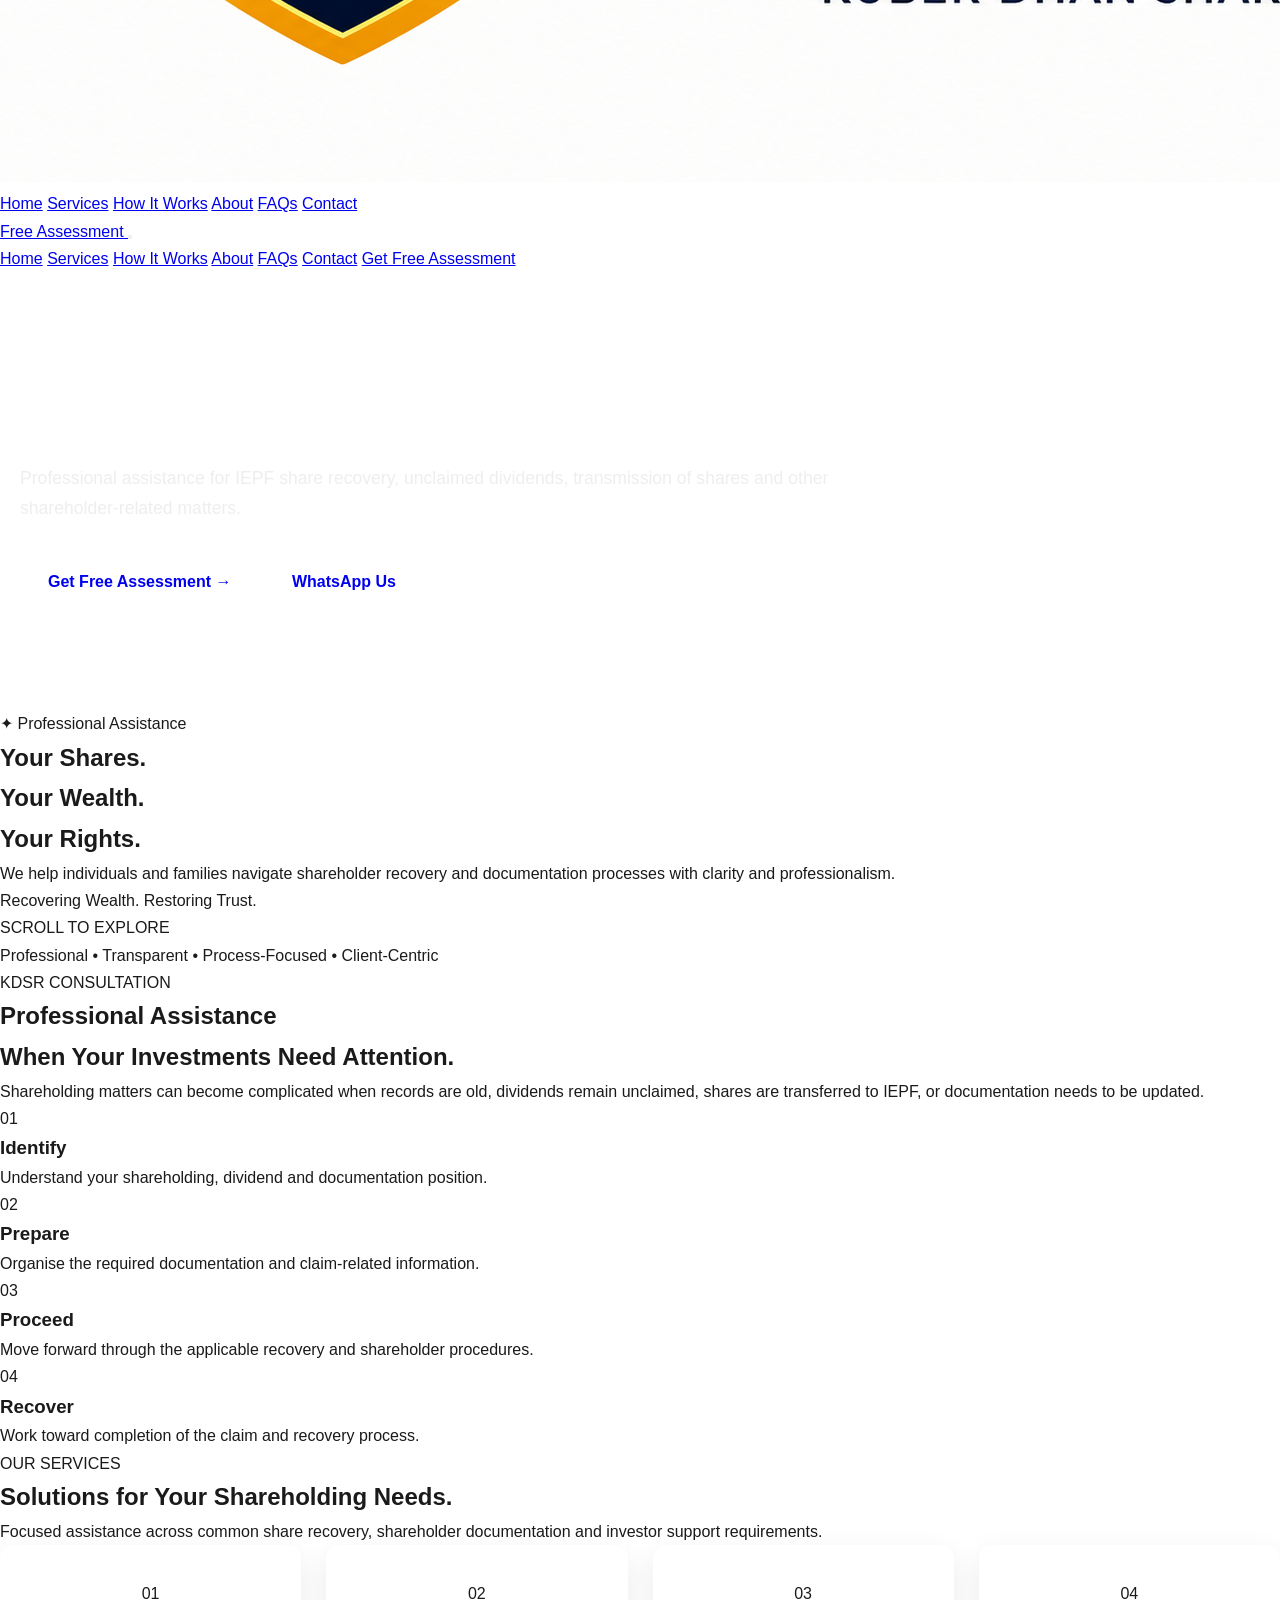
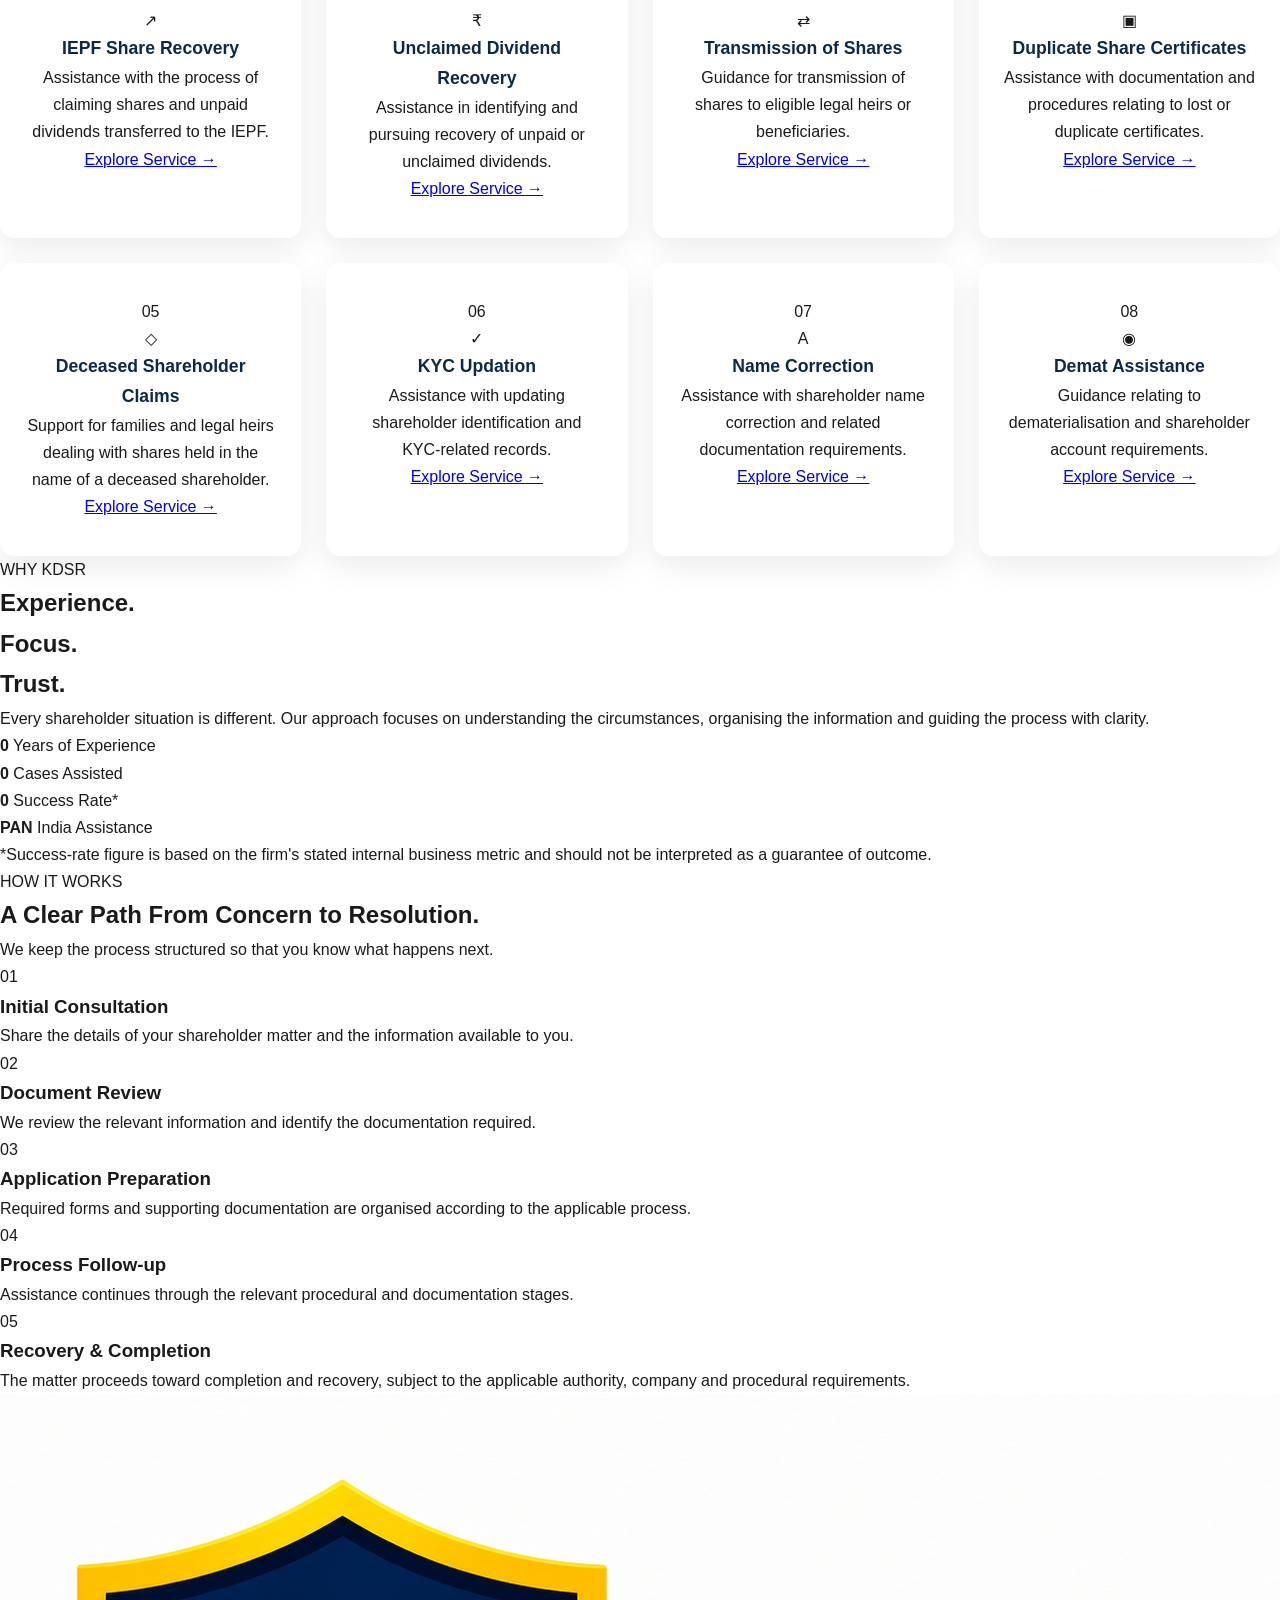
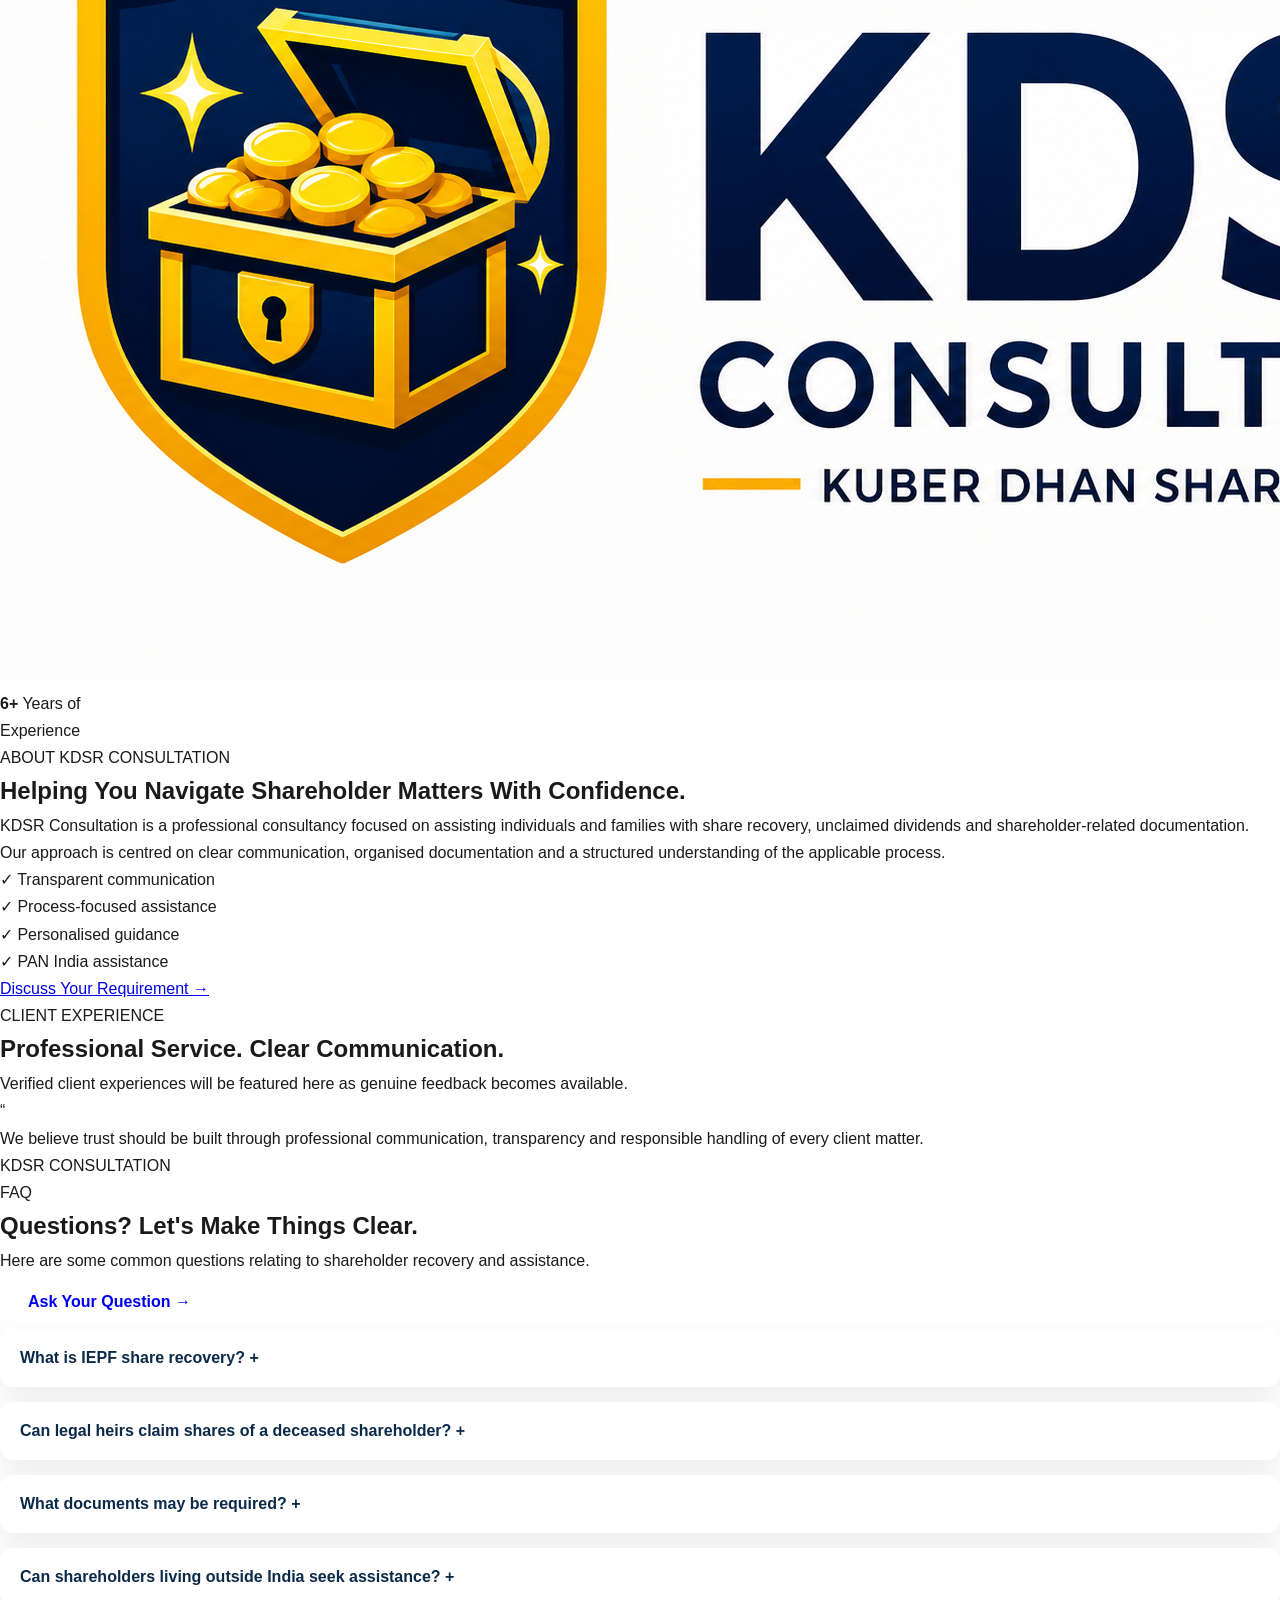
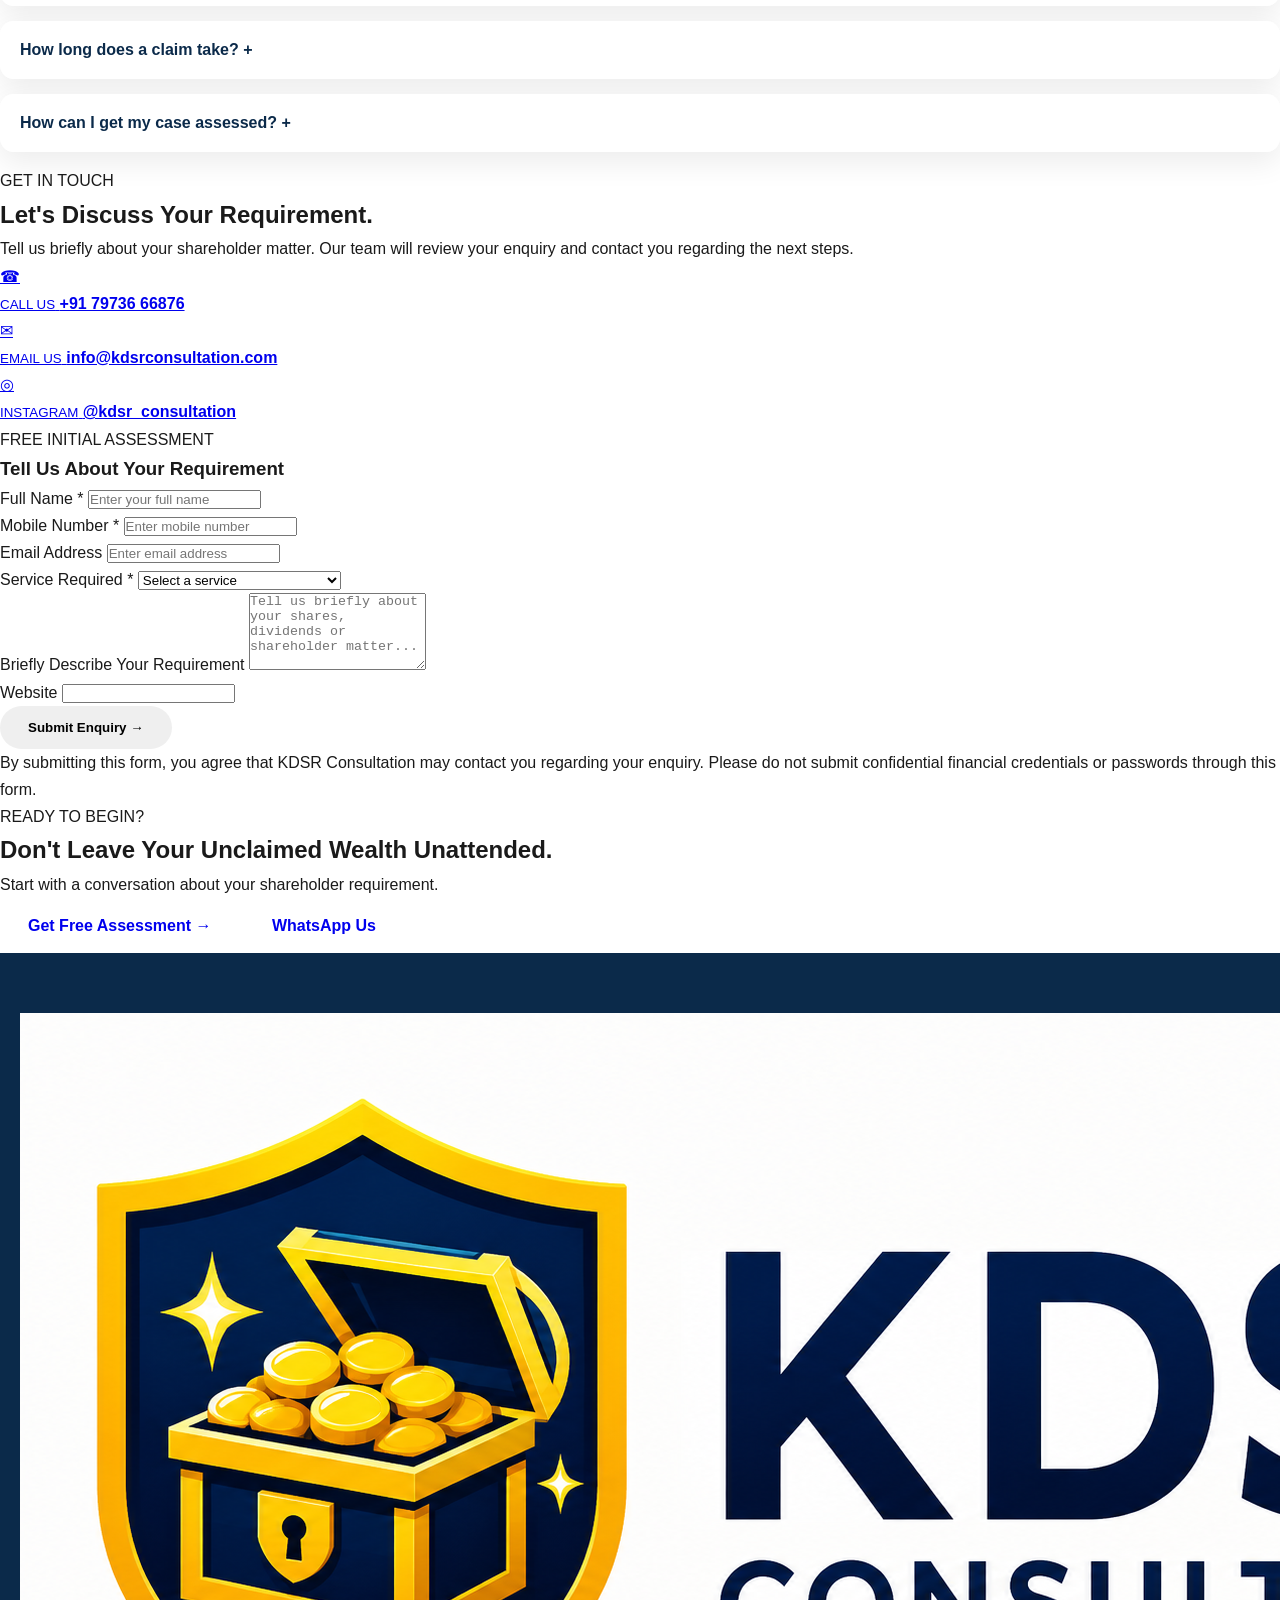
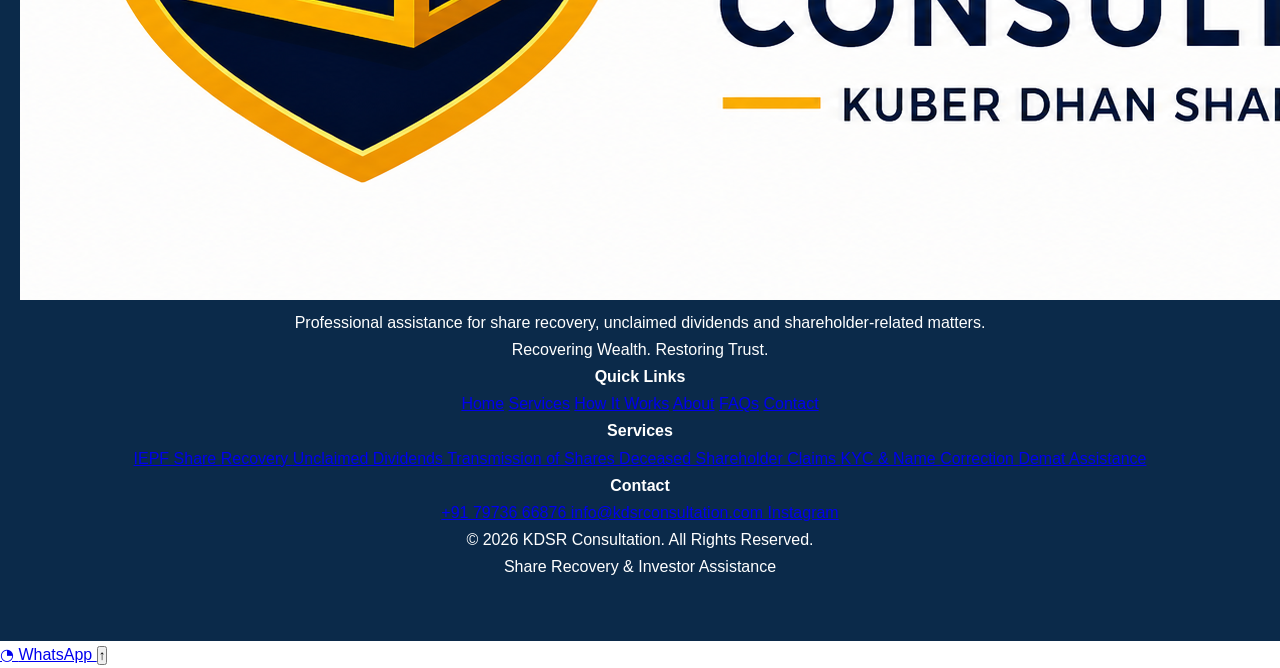
==== commit ec66ed4b: "Build KDSR Consultation V2 homepage structure" ====
--- a/index.html
+++ b/index.html
@@ -2,596 +2,1977 @@
 <html lang="en">
 <head>
     <meta charset="UTF-8">
-    <meta name="viewport" content="width=device-width, initial-scale=1.0">
-
-    <title>KDSR Consultation | Share Recovery & Financial Assistance</title>
+
+    <meta name="viewport"
+          content="width=device-width, initial-scale=1.0">
+
+    <meta name="theme-color" content="#071a3d">
 
     <meta name="description"
-        content="KDSR Consultation specializes in IEPF share recovery, unclaimed dividends, transmission of shares, demat assistance, and financial services.">
+          content="KDSR Consultation provides professional assistance for IEPF share recovery, unclaimed dividend recovery, transmission of shares, deceased shareholder claims, KYC updation and other shareholder services.">
 
     <meta name="keywords"
-        content="IEPF Share Recovery, Unclaimed Dividend Recovery, Demat Assistance, Share Transmission, KDSR Consultation">
-
-    <meta property="og:title" content="KDSR Consultation">
+          content="IEPF Share Recovery, Unclaimed Dividend Recovery, IEPF Claim, Transmission of Shares, Duplicate Share Certificate, Deceased Shareholder Claim, KYC Updation, Share Recovery India">
+
+    <meta name="author"
+          content="KDSR Consultation">
+
+    <meta name="robots"
+          content="index, follow">
+
+    <link rel="canonical"
+          href="https://kdsrconsultation.com/">
+
+    <meta property="og:title"
+          content="KDSR Consultation | Share Recovery & Investor Assistance">
+
     <meta property="og:description"
-        content="Recovering Wealth. Restoring Trust.">
-    <meta property="og:image" content="banner.png">
-
-    <link rel="icon" href="logo.png">
-
-    <!-- Font Awesome -->
+          content="Professional assistance for IEPF share recovery, unclaimed dividends, transmission of shares and shareholder-related matters.">
+
+    <meta property="og:type"
+          content="website">
+
+    <meta property="og:url"
+          content="https://kdsrconsultation.com/">
+
+    <meta property="og:image"
+          content="https://kdsrconsultation.com/logo.png">
+
+    <meta name="twitter:card"
+          content="summary_large_image">
+
+    <meta name="twitter:title"
+          content="KDSR Consultation | Share Recovery & Investor Assistance">
+
+    <meta name="twitter:description"
+          content="Recovering Wealth. Restoring Trust.">
+
+    <title>
+        KDSR Consultation | IEPF Share Recovery & Investor Assistance
+    </title>
+
+    <!-- Google Font -->
+    <link rel="preconnect"
+          href="https://fonts.googleapis.com">
+
+    <link rel="preconnect"
+          href="https://fonts.gstatic.com"
+          crossorigin>
+
+    <link href="https://fonts.googleapis.com/css2?family=DM+Sans:wght@400;500;600;700&family=Playfair+Display:wght@500;600;700&display=swap"
+          rel="stylesheet">
+
+    <!-- Website stylesheet -->
     <link rel="stylesheet"
-        href="https://cdnjs.cloudflare.com/ajax/libs/font-awesome/6.5.2/css/all.min.css">
-
-    <!-- CSS -->
-    <link rel="stylesheet" href="style.css">
+          href="style.css">
+
+    <!-- Favicon -->
+    <link rel="icon"
+          type="image/png"
+          href="logo.png">
 </head>
 
+
 <body>
 
-    <!-- Loader -->
-    <div id="loader">
-        <div class="spinner"></div>
+<!-- =========================================================
+     PAGE LOADER
+========================================================= -->
+
+<div class="page-loader" id="pageLoader">
+    <div class="loader-logo">
+        <img src="logo.png"
+             alt="KDSR Consultation Logo">
     </div>
 
-    <!-- Floating Buttons -->
-    <a href="https://wa.me/917973666876"
-        class="floating whatsapp">
-        <i class="fab fa-whatsapp"></i>
-    </a>
-
-    <a href="tel:+917973666876"
-        class="floating call">
-        <i class="fas fa-phone"></i>
-    </a>
-
-    <!-- Navbar -->
-    <header class="navbar">
-        <div class="logo-section">
-            <img src="logo.png" alt="KDSR Consultation Logo">
+    <div class="loader-line"></div>
+</div>
+
+
+<!-- =========================================================
+     HEADER / NAVIGATION
+========================================================= -->
+
+<header class="site-header" id="siteHeader">
+
+    <div class="container nav-container">
+
+        <a href="#home"
+           class="brand"
+           aria-label="KDSR Consultation Home">
+
+            <img src="logo.png"
+                 alt="KDSR Consultation"
+                 class="brand-logo">
+
+        </a>
+
+
+        <nav class="desktop-nav"
+             aria-label="Main Navigation">
+
+            <a href="#home">Home</a>
+
+            <a href="#services">Services</a>
+
+            <a href="#process">How It Works</a>
+
+            <a href="#about">About</a>
+
+            <a href="#faqs">FAQs</a>
+
+            <a href="#contact">Contact</a>
+
+        </nav>
+
+
+        <a href="#contact"
+           class="nav-cta">
+
+            Free Assessment
+
+        </a>
+
+
+        <button class="menu-toggle"
+                id="menuToggle"
+                aria-label="Open navigation menu"
+                aria-expanded="false">
+
+            <span></span>
+            <span></span>
+            <span></span>
+
+        </button>
+
+    </div>
+
+
+    <!-- Mobile Navigation -->
+
+    <div class="mobile-menu"
+         id="mobileMenu">
+
+        <a href="#home">Home</a>
+
+        <a href="#services">Services</a>
+
+        <a href="#process">How It Works</a>
+
+        <a href="#about">About</a>
+
+        <a href="#faqs">FAQs</a>
+
+        <a href="#contact">Contact</a>
+
+        <a href="#contact"
+           class="mobile-cta">
+
+            Get Free Assessment
+
+        </a>
+
+    </div>
+
+</header>
+
+
+
+<main id="home">
+
+
+<!-- =========================================================
+     HERO SECTION
+========================================================= -->
+
+<section class="hero-section">
+
+    <div class="hero-overlay"></div>
+
+    <div class="hero-grid"></div>
+
+
+    <div class="container hero-container">
+
+        <div class="hero-content reveal">
+
+            <div class="eyebrow">
+
+                <span class="eyebrow-line"></span>
+
+                SHARE RECOVERY & INVESTOR ASSISTANCE
+
+            </div>
+
+
+            <h1>
+
+                Recover Your Lost Shares
+                <span>&amp; Unclaimed Investments</span>
+
+            </h1>
+
+
+            <p class="hero-text">
+
+                Professional assistance for IEPF share recovery,
+                unclaimed dividends, transmission of shares and
+                other shareholder-related matters.
+
+            </p>
+
+
+            <div class="hero-actions">
+
+                <a href="#contact"
+                   class="btn btn-primary">
+
+                    Get Free Assessment
+
+                    <span class="btn-arrow">→</span>
+
+                </a>
+
+
+                <a href="https://wa.me/917973666876"
+                   class="btn btn-secondary"
+                   target="_blank"
+                   rel="noopener">
+
+                    WhatsApp Us
+
+                </a>
+
+            </div>
+
+
+            <div class="hero-trust">
+
+                <div class="trust-item">
+
+                    <strong>6+</strong>
+
+                    <span>Years Experience</span>
+
+                </div>
+
+
+                <div class="trust-divider"></div>
+
+
+                <div class="trust-item">
+
+                    <strong>250+</strong>
+
+                    <span>Cases Assisted</span>
+
+                </div>
+
+
+                <div class="trust-divider"></div>
+
+
+                <div class="trust-item">
+
+                    <strong>97%</strong>
+
+                    <span>Success Rate*</span>
+
+                </div>
+
+            </div>
+
+        </div>
+
+
+        <div class="hero-card reveal delay-2">
+
+            <div class="hero-card-top">
+
+                <span class="secure-icon">✦</span>
+
+                <span>Professional Assistance</span>
+
+            </div>
+
+
+            <h2>
+
+                Your Shares.
+                <br>
+                Your Wealth.
+                <br>
+                Your Rights.
+
+            </h2>
+
+
+            <p>
+
+                We help individuals and families navigate
+                shareholder recovery and documentation processes
+                with clarity and professionalism.
+
+            </p>
+
+
+            <div class="hero-card-bottom">
+
+                <span>Recovering Wealth.</span>
+
+                <span>Restoring Trust.</span>
+
+            </div>
+
+        </div>
+
+    </div>
+
+
+    <div class="hero-scroll">
+
+        <span>SCROLL TO EXPLORE</span>
+
+        <span class="scroll-line"></span>
+
+    </div>
+
+</section>
+
+
+
+<!-- =========================================================
+     TRUST STRIP
+========================================================= -->
+
+<section class="trust-strip">
+
+    <div class="container trust-strip-inner">
+
+        <span>Professional</span>
+
+        <span class="dot">•</span>
+
+        <span>Transparent</span>
+
+        <span class="dot">•</span>
+
+        <span>Process-Focused</span>
+
+        <span class="dot">•</span>
+
+        <span>Client-Centric</span>
+
+    </div>
+
+</section>
+
+
+
+<!-- =========================================================
+     INTRODUCTION
+========================================================= -->
+
+<section class="intro-section section-padding">
+
+    <div class="container">
+
+        <div class="section-heading centered reveal">
+
+            <div class="eyebrow dark">
+
+                <span class="eyebrow-line"></span>
+
+                KDSR CONSULTATION
+
+                <span class="eyebrow-line"></span>
+
+            </div>
+
+
+            <h2>
+
+                Professional Assistance
+                <br>
+
+                <span>When Your Investments Need Attention.</span>
+
+            </h2>
+
+
+            <p>
+
+                Shareholding matters can become complicated when
+                records are old, dividends remain unclaimed,
+                shares are transferred to IEPF, or documentation
+                needs to be updated.
+
+            </p>
+
+        </div>
+
+
+        <div class="intro-grid">
+
+            <div class="intro-card reveal">
+
+                <div class="intro-number">01</div>
+
+                <h3>Identify</h3>
+
+                <p>
+
+                    Understand your shareholding, dividend and
+                    documentation position.
+
+                </p>
+
+            </div>
+
+
+            <div class="intro-card reveal delay-1">
+
+                <div class="intro-number">02</div>
+
+                <h3>Prepare</h3>
+
+                <p>
+
+                    Organise the required documentation and
+                    claim-related information.
+
+                </p>
+
+            </div>
+
+
+            <div class="intro-card reveal delay-2">
+
+                <div class="intro-number">03</div>
+
+                <h3>Proceed</h3>
+
+                <p>
+
+                    Move forward through the applicable recovery
+                    and shareholder procedures.
+
+                </p>
+
+            </div>
+
+
+            <div class="intro-card reveal delay-3">
+
+                <div class="intro-number">04</div>
+
+                <h3>Recover</h3>
+
+                <p>
+
+                    Work toward completion of the claim and
+                    recovery process.
+
+                </p>
+
+            </div>
+
+        </div>
+
+    </div>
+
+</section>
+
+
+
+<!-- =========================================================
+     SERVICES
+========================================================= -->
+
+<section class="services-section section-padding"
+         id="services">
+
+    <div class="container">
+
+        <div class="section-heading reveal">
+
+            <div class="eyebrow dark">
+
+                <span class="eyebrow-line"></span>
+
+                OUR SERVICES
+
+            </div>
+
+
+            <h2>
+
+                Solutions for Your
+                <span>Shareholding Needs.</span>
+
+            </h2>
+
+
+            <p>
+
+                Focused assistance across common share recovery,
+                shareholder documentation and investor support
+                requirements.
+
+            </p>
+
+        </div>
+
+
+        <div class="services-grid">
+
+
+            <!-- Service 01 -->
+
+            <article class="service-card reveal">
+
+                <span class="service-number">01</span>
+
+                <div class="service-icon">
+                    ↗
+                </div>
+
+                <h3>IEPF Share Recovery</h3>
+
+                <p>
+
+                    Assistance with the process of claiming shares
+                    and unpaid dividends transferred to the IEPF.
+
+                </p>
+
+                <a href="#contact"
+                   class="service-link">
+
+                    Explore Service →
+
+                </a>
+
+            </article>
+
+
+            <!-- Service 02 -->
+
+            <article class="service-card reveal delay-1">
+
+                <span class="service-number">02</span>
+
+                <div class="service-icon">
+                    ₹
+                </div>
+
+                <h3>Unclaimed Dividend Recovery</h3>
+
+                <p>
+
+                    Assistance in identifying and pursuing
+                    recovery of unpaid or unclaimed dividends.
+
+                </p>
+
+                <a href="#contact"
+                   class="service-link">
+
+                    Explore Service →
+
+                </a>
+
+            </article>
+
+
+            <!-- Service 03 -->
+
+            <article class="service-card reveal delay-2">
+
+                <span class="service-number">03</span>
+
+                <div class="service-icon">
+                    ⇄
+                </div>
+
+                <h3>Transmission of Shares</h3>
+
+                <p>
+
+                    Guidance for transmission of shares to
+                    eligible legal heirs or beneficiaries.
+
+                </p>
+
+                <a href="#contact"
+                   class="service-link">
+
+                    Explore Service →
+
+                </a>
+
+            </article>
+
+
+            <!-- Service 04 -->
+
+            <article class="service-card reveal delay-3">
+
+                <span class="service-number">04</span>
+
+                <div class="service-icon">
+                    ▣
+                </div>
+
+                <h3>Duplicate Share Certificates</h3>
+
+                <p>
+
+                    Assistance with documentation and procedures
+                    relating to lost or duplicate certificates.
+
+                </p>
+
+                <a href="#contact"
+                   class="service-link">
+
+                    Explore Service →
+
+                </a>
+
+            </article>
+
+
+            <!-- Service 05 -->
+
+            <article class="service-card reveal">
+
+                <span class="service-number">05</span>
+
+                <div class="service-icon">
+                    ◇
+                </div>
+
+                <h3>Deceased Shareholder Claims</h3>
+
+                <p>
+
+                    Support for families and legal heirs dealing
+                    with shares held in the name of a deceased
+                    shareholder.
+
+                </p>
+
+                <a href="#contact"
+                   class="service-link">
+
+                    Explore Service →
+
+                </a>
+
+            </article>
+
+
+            <!-- Service 06 -->
+
+            <article class="service-card reveal delay-1">
+
+                <span class="service-number">06</span>
+
+                <div class="service-icon">
+                    ✓
+                </div>
+
+                <h3>KYC Updation</h3>
+
+                <p>
+
+                    Assistance with updating shareholder
+                    identification and KYC-related records.
+
+                </p>
+
+                <a href="#contact"
+                   class="service-link">
+
+                    Explore Service →
+
+                </a>
+
+            </article>
+
+
+            <!-- Service 07 -->
+
+            <article class="service-card reveal delay-2">
+
+                <span class="service-number">07</span>
+
+                <div class="service-icon">
+                    A
+                </div>
+
+                <h3>Name Correction</h3>
+
+                <p>
+
+                    Assistance with shareholder name correction
+                    and related documentation requirements.
+
+                </p>
+
+                <a href="#contact"
+                   class="service-link">
+
+                    Explore Service →
+
+                </a>
+
+            </article>
+
+
+            <!-- Service 08 -->
+
+            <article class="service-card reveal delay-3">
+
+                <span class="service-number">08</span>
+
+                <div class="service-icon">
+                    ◉
+                </div>
+
+                <h3>Demat Assistance</h3>
+
+                <p>
+
+                    Guidance relating to dematerialisation and
+                    shareholder account requirements.
+
+                </p>
+
+                <a href="#contact"
+                   class="service-link">
+
+                    Explore Service →
+
+                </a>
+
+            </article>
+
+        </div>
+
+    </div>
+
+</section>
+
+
+
+<!-- =========================================================
+     FEATURE / STATS
+========================================================= -->
+
+<section class="stats-section">
+
+    <div class="stats-pattern"></div>
+
+    <div class="container">
+
+        <div class="stats-header reveal">
+
             <div>
-                <h2>KDSR Consultation</h2>
-                <span>Recovering Wealth. Restoring Trust.</span>
-            </div>
-        </div>
-
-        <nav>
-            <ul id="nav-links">
-                <li><a href="#home">Home</a></li>
-                <li><a href="#about">About</a></li>
-                <li><a href="#services">Services</a></li>
-                <li><a href="#contact">Contact</a></li>
-            </ul>
-
-            <div id="menu-btn">
-                <i class="fas fa-bars"></i>
-            </div>
-        </nav>
-    </header>
-
-    <!-- Hero Section -->
-    <section id="home" class="hero">
-
-        <div class="hero-overlay"></div>
-
-        <div class="hero-content reveal">
-            <h1>
-                Expert Solutions for Share Recovery &
-                Financial Assistance
-            </h1>
+
+                <div class="eyebrow gold">
+
+                    <span class="eyebrow-line"></span>
+
+                    WHY KDSR
+
+                </div>
+
+
+                <h2>
+
+                    Experience.
+                    <br>
+                    Focus.
+                    <br>
+                    <span>Trust.</span>
+
+                </h2>
+
+            </div>
+
 
             <p>
-                Trusted experts in IEPF claims, unclaimed dividends,
-                share transmission, and investor services.
+
+                Every shareholder situation is different.
+                Our approach focuses on understanding the
+                circumstances, organising the information and
+                guiding the process with clarity.
+
             </p>
 
-            <div class="hero-buttons">
-                <a href="#contact" class="btn primary">
-                    Get Free Assessment
+        </div>
+
+
+        <div class="stats-grid">
+
+            <div class="stat-box reveal">
+
+                <strong data-target="6">0</strong>
+
+                <span>Years of Experience</span>
+
+            </div>
+
+
+            <div class="stat-box reveal delay-1">
+
+                <strong data-target="250">0</strong>
+
+                <span>Cases Assisted</span>
+
+            </div>
+
+
+            <div class="stat-box reveal delay-2">
+
+                <strong data-target="97">0</strong>
+
+                <span>Success Rate*</span>
+
+            </div>
+
+
+            <div class="stat-box reveal delay-3">
+
+                <strong>PAN</strong>
+
+                <span>India Assistance</span>
+
+            </div>
+
+        </div>
+
+        <p class="stats-note">
+
+            *Success-rate figure is based on the firm's stated
+            internal business metric and should not be interpreted
+            as a guarantee of outcome.
+
+        </p>
+
+    </div>
+
+</section>
+
+
+
+<!-- =========================================================
+     PROCESS
+========================================================= -->
+
+<section class="process-section section-padding"
+         id="process">
+
+    <div class="container">
+
+        <div class="section-heading centered reveal">
+
+            <div class="eyebrow dark">
+
+                <span class="eyebrow-line"></span>
+
+                HOW IT WORKS
+
+                <span class="eyebrow-line"></span>
+
+            </div>
+
+
+            <h2>
+
+                A Clear Path From
+                <span>Concern to Resolution.</span>
+
+            </h2>
+
+
+            <p>
+
+                We keep the process structured so that you know
+                what happens next.
+
+            </p>
+
+        </div>
+
+
+        <div class="process-timeline">
+
+
+            <div class="process-step reveal">
+
+                <div class="process-number">
+                    01
+                </div>
+
+                <div class="process-content">
+
+                    <h3>Initial Consultation</h3>
+
+                    <p>
+
+                        Share the details of your shareholder
+                        matter and the information available to you.
+
+                    </p>
+
+                </div>
+
+            </div>
+
+
+            <div class="process-step reveal delay-1">
+
+                <div class="process-number">
+                    02
+                </div>
+
+                <div class="process-content">
+
+                    <h3>Document Review</h3>
+
+                    <p>
+
+                        We review the relevant information and
+                        identify the documentation required.
+
+                    </p>
+
+                </div>
+
+            </div>
+
+
+            <div class="process-step reveal delay-2">
+
+                <div class="process-number">
+                    03
+                </div>
+
+                <div class="process-content">
+
+                    <h3>Application Preparation</h3>
+
+                    <p>
+
+                        Required forms and supporting documentation
+                        are organised according to the applicable
+                        process.
+
+                    </p>
+
+                </div>
+
+            </div>
+
+
+            <div class="process-step reveal delay-3">
+
+                <div class="process-number">
+                    04
+                </div>
+
+                <div class="process-content">
+
+                    <h3>Process Follow-up</h3>
+
+                    <p>
+
+                        Assistance continues through the relevant
+                        procedural and documentation stages.
+
+                    </p>
+
+                </div>
+
+            </div>
+
+
+            <div class="process-step reveal">
+
+                <div class="process-number">
+                    05
+                </div>
+
+                <div class="process-content">
+
+                    <h3>Recovery & Completion</h3>
+
+                    <p>
+
+                        The matter proceeds toward completion and
+                        recovery, subject to the applicable
+                        authority, company and procedural
+                        requirements.
+
+                    </p>
+
+                </div>
+
+            </div>
+
+        </div>
+
+    </div>
+
+</section>
+
+
+
+<!-- =========================================================
+     ABOUT
+========================================================= -->
+
+<section class="about-section section-padding"
+         id="about">
+
+    <div class="container about-grid">
+
+        <div class="about-visual reveal">
+
+            <div class="about-frame">
+
+                <img src="logo.png"
+                     alt="KDSR Consultation Logo">
+
+            </div>
+
+            <div class="about-badge">
+
+                <strong>6+</strong>
+
+                <span>
+                    Years of<br>
+                    Experience
+                </span>
+
+            </div>
+
+        </div>
+
+
+        <div class="about-content reveal delay-1">
+
+            <div class="eyebrow dark">
+
+                <span class="eyebrow-line"></span>
+
+                ABOUT KDSR CONSULTATION
+
+            </div>
+
+
+            <h2>
+
+                Helping You Navigate
+                <span>Shareholder Matters With Confidence.</span>
+
+            </h2>
+
+
+            <p>
+
+                KDSR Consultation is a professional consultancy
+                focused on assisting individuals and families with
+                share recovery, unclaimed dividends and
+                shareholder-related documentation.
+
+            </p>
+
+
+            <p>
+
+                Our approach is centred on clear communication,
+                organised documentation and a structured
+                understanding of the applicable process.
+
+            </p>
+
+
+            <div class="about-points">
+
+                <div>
+                    <span>✓</span>
+                    Transparent communication
+                </div>
+
+                <div>
+                    <span>✓</span>
+                    Process-focused assistance
+                </div>
+
+                <div>
+                    <span>✓</span>
+                    Personalised guidance
+                </div>
+
+                <div>
+                    <span>✓</span>
+                    PAN India assistance
+                </div>
+
+            </div>
+
+
+            <a href="#contact"
+               class="text-link">
+
+                Discuss Your Requirement →
+
+            </a>
+
+        </div>
+
+    </div>
+
+</section>
+
+
+
+<!-- =========================================================
+     TESTIMONIAL PLACEHOLDER
+========================================================= -->
+
+<section class="experience-section section-padding">
+
+    <div class="container">
+
+        <div class="section-heading centered reveal">
+
+            <div class="eyebrow dark">
+
+                <span class="eyebrow-line"></span>
+
+                CLIENT EXPERIENCE
+
+                <span class="eyebrow-line"></span>
+
+            </div>
+
+
+            <h2>
+
+                Professional Service.
+                <span>Clear Communication.</span>
+
+            </h2>
+
+
+            <p>
+
+                Verified client experiences will be featured here
+                as genuine feedback becomes available.
+
+            </p>
+
+        </div>
+
+
+        <div class="experience-card reveal">
+
+            <div class="quote-mark">“</div>
+
+            <p>
+
+                We believe trust should be built through
+                professional communication, transparency and
+                responsible handling of every client matter.
+
+            </p>
+
+
+            <div class="experience-label">
+
+                KDSR CONSULTATION
+
+            </div>
+
+        </div>
+
+    </div>
+
+</section>
+
+
+
+<!-- =========================================================
+     FAQ
+========================================================= -->
+
+<section class="faq-section section-padding"
+         id="faqs">
+
+    <div class="container faq-grid">
+
+        <div class="faq-intro reveal">
+
+            <div class="eyebrow dark">
+
+                <span class="eyebrow-line"></span>
+
+                FAQ
+
+            </div>
+
+
+            <h2>
+
+                Questions?
+                <span>Let's Make Things Clear.</span>
+
+            </h2>
+
+
+            <p>
+
+                Here are some common questions relating to
+                shareholder recovery and assistance.
+
+            </p>
+
+
+            <a href="#contact"
+               class="btn btn-dark">
+
+                Ask Your Question →
+
+            </a>
+
+        </div>
+
+
+        <div class="faq-list reveal delay-1">
+
+
+            <div class="faq-item">
+
+                <button class="faq-question"
+                        aria-expanded="false">
+
+                    <span>
+                        What is IEPF share recovery?
+                    </span>
+
+                    <span class="faq-plus">+</span>
+
+                </button>
+
+                <div class="faq-answer">
+
+                    <p>
+
+                        IEPF share recovery generally refers to
+                        the process of claiming shares and related
+                        unpaid dividends that have been transferred
+                        to the Investor Education and Protection
+                        Fund, subject to the applicable rules and
+                        documentation.
+
+                    </p>
+
+                </div>
+
+            </div>
+
+
+            <div class="faq-item">
+
+                <button class="faq-question"
+                        aria-expanded="false">
+
+                    <span>
+                        Can legal heirs claim shares of a deceased shareholder?
+                    </span>
+
+                    <span class="faq-plus">+</span>
+
+                </button>
+
+                <div class="faq-answer">
+
+                    <p>
+
+                        Legal heirs may be able to pursue
+                        transmission or recovery depending on the
+                        circumstances, ownership records and
+                        applicable documentation.
+
+                    </p>
+
+                </div>
+
+            </div>
+
+
+            <div class="faq-item">
+
+                <button class="faq-question"
+                        aria-expanded="false">
+
+                    <span>
+                        What documents may be required?
+                    </span>
+
+                    <span class="faq-plus">+</span>
+
+                </button>
+
+                <div class="faq-answer">
+
+                    <p>
+
+                        Requirements vary depending on the nature
+                        of the matter. Documents may include
+                        identity and address proof, shareholding
+                        records, demat details, bank information and
+                        other supporting documents.
+
+                    </p>
+
+                </div>
+
+            </div>
+
+
+            <div class="faq-item">
+
+                <button class="faq-question"
+                        aria-expanded="false">
+
+                    <span>
+                        Can shareholders living outside India seek assistance?
+                    </span>
+
+                    <span class="faq-plus">+</span>
+
+                </button>
+
+                <div class="faq-answer">
+
+                    <p>
+
+                        Yes. Assistance can be discussed based on
+                        the shareholder's circumstances,
+                        documentation and the applicable process.
+
+                    </p>
+
+                </div>
+
+            </div>
+
+
+            <div class="faq-item">
+
+                <button class="faq-question"
+                        aria-expanded="false">
+
+                    <span>
+                        How long does a claim take?
+                    </span>
+
+                    <span class="faq-plus">+</span>
+
+                </button>
+
+                <div class="faq-answer">
+
+                    <p>
+
+                        Processing time can vary considerably
+                        depending on the authority, company,
+                        documentation and individual circumstances.
+                        No fixed timeline should be assumed.
+
+                    </p>
+
+                </div>
+
+            </div>
+
+
+            <div class="faq-item">
+
+                <button class="faq-question"
+                        aria-expanded="false">
+
+                    <span>
+                        How can I get my case assessed?
+                    </span>
+
+                    <span class="faq-plus">+</span>
+
+                </button>
+
+                <div class="faq-answer">
+
+                    <p>
+
+                        Submit the enquiry form below or contact
+                        KDSR Consultation directly through WhatsApp
+                        or phone. We can then understand your
+                        requirement and discuss the next steps.
+
+                    </p>
+
+                </div>
+
+            </div>
+
+        </div>
+
+    </div>
+
+</section>
+
+
+
+<!-- =========================================================
+     CONTACT / LEAD GENERATION
+========================================================= -->
+
+<section class="contact-section section-padding"
+         id="contact">
+
+    <div class="container contact-grid">
+
+
+        <div class="contact-intro reveal">
+
+            <div class="eyebrow gold">
+
+                <span class="eyebrow-line"></span>
+
+                GET IN TOUCH
+
+            </div>
+
+
+            <h2>
+
+                Let's Discuss
+                <span>Your Requirement.</span>
+
+            </h2>
+
+
+            <p>
+
+                Tell us briefly about your shareholder matter.
+                Our team will review your enquiry and contact you
+                regarding the next steps.
+
+            </p>
+
+
+            <div class="contact-details">
+
+                <a href="tel:+917973666876"
+                   class="contact-detail">
+
+                    <span class="contact-icon">☎</span>
+
+                    <div>
+
+                        <small>CALL US</small>
+
+                        <strong>
+                            +91 79736 66876
+                        </strong>
+
+                    </div>
+
                 </a>
 
-                <a href="https://wa.me/917973666876"
-                    class="btn secondary">
-                    WhatsApp Us
+
+                <a href="mailto:info@kdsrconsultation.com"
+                   class="contact-detail">
+
+                    <span class="contact-icon">✉</span>
+
+                    <div>
+
+                        <small>EMAIL US</small>
+
+                        <strong>
+                            info@kdsrconsultation.com
+                        </strong>
+
+                    </div>
+
                 </a>
-            </div>
-
-            <div class="trust-badges">
-                <span>✔ 6 Years Experience</span>
-                <span>✔ 250+ Cases Assisted</span>
-                <span>✔ 97% Success Rate</span>
-            </div>
-        </div>
-
-    </section>
-
-    <!-- About -->
-    <section id="about" class="section reveal">
-
-        <div class="section-title">
-            <h2>About KDSR Consultation</h2>
-            <p>Your trusted partner in investor recovery.</p>
-        </div>
-
-        <div class="about-container">
-
-            <div class="about-text">
-
-                <p>
-                    KDSR Consultation is a trusted financial
-                    consultancy specializing in IEPF share
-                    recovery, unclaimed dividends, transmission
-                    of shares, and investor assistance services.
+
+
+                <a href="https://instagram.com/kdsr_consultation"
+                   target="_blank"
+                   rel="noopener"
+                   class="contact-detail">
+
+                    <span class="contact-icon">◎</span>
+
+                    <div>
+
+                        <small>INSTAGRAM</small>
+
+                        <strong>
+                            @kdsr_consultation
+                        </strong>
+
+                    </div>
+
+                </a>
+
+            </div>
+
+        </div>
+
+
+
+        <div class="contact-form-wrapper reveal delay-1">
+
+            <div class="form-header">
+
+                <span class="form-label">
+                    FREE INITIAL ASSESSMENT
+                </span>
+
+                <h3>
+                    Tell Us About Your Requirement
+                </h3>
+
+            </div>
+
+
+            <form id="leadForm"
+                  novalidate>
+
+
+                <div class="form-row">
+
+                    <div class="form-group">
+
+                        <label for="name">
+                            Full Name *
+                        </label>
+
+                        <input type="text"
+                               id="name"
+                               name="name"
+                               placeholder="Enter your full name"
+                               autocomplete="name"
+                               required>
+
+                    </div>
+
+
+                    <div class="form-group">
+
+                        <label for="phone">
+                            Mobile Number *
+                        </label>
+
+                        <input type="tel"
+                               id="phone"
+                               name="phone"
+                               placeholder="Enter mobile number"
+                               autocomplete="tel"
+                               required>
+
+                    </div>
+
+                </div>
+
+
+                <div class="form-row">
+
+                    <div class="form-group">
+
+                        <label for="email">
+                            Email Address
+                        </label>
+
+                        <input type="email"
+                               id="email"
+                               name="email"
+                               placeholder="Enter email address"
+                               autocomplete="email">
+
+                    </div>
+
+
+                    <div class="form-group">
+
+                        <label for="service">
+                            Service Required *
+                        </label>
+
+                        <select id="service"
+                                name="service"
+                                required>
+
+                            <option value="">
+                                Select a service
+                            </option>
+
+                            <option value="IEPF Share Recovery">
+                                IEPF Share Recovery
+                            </option>
+
+                            <option value="Unclaimed Dividend Recovery">
+                                Unclaimed Dividend Recovery
+                            </option>
+
+                            <option value="Transmission of Shares">
+                                Transmission of Shares
+                            </option>
+
+                            <option value="Duplicate Share Certificates">
+                                Duplicate Share Certificates
+                            </option>
+
+                            <option value="Deceased Shareholder Claims">
+                                Deceased Shareholder Claims
+                            </option>
+
+                            <option value="KYC Updation">
+                                KYC Updation
+                            </option>
+
+                            <option value="Name Correction">
+                                Name Correction
+                            </option>
+
+                            <option value="Demat Assistance">
+                                Demat Assistance
+                            </option>
+
+                            <option value="Other">
+                                Other
+                            </option>
+
+                        </select>
+
+                    </div>
+
+                </div>
+
+
+                <div class="form-group">
+
+                    <label for="message">
+                        Briefly Describe Your Requirement
+                    </label>
+
+                    <textarea id="message"
+                              name="message"
+                              rows="5"
+                              placeholder="Tell us briefly about your shares, dividends or shareholder matter..."></textarea>
+
+                </div>
+
+
+                <!-- Honeypot spam protection -->
+
+                <div class="form-hidden"
+                     aria-hidden="true">
+
+                    <label for="website">
+                        Website
+                    </label>
+
+                    <input type="text"
+                           id="website"
+                           name="website"
+                           tabindex="-1"
+                           autocomplete="off">
+
+                </div>
+
+
+                <button type="submit"
+                        class="btn btn-primary form-submit">
+
+                    Submit Enquiry
+
+                    <span class="btn-arrow">→</span>
+
+                </button>
+
+
+                <p class="form-disclaimer">
+
+                    By submitting this form, you agree that KDSR
+                    Consultation may contact you regarding your
+                    enquiry. Please do not submit confidential
+                    financial credentials or passwords through this
+                    form.
+
                 </p>
 
-                <p>
-                    With 6 years of experience and a client-first
-                    approach, we help individuals and families
-                    reclaim their financial assets through
-                    transparent and compliant processes.
-                </p>
-
-                <p>
-                    Our services also include KYC updation,
-                    demat assistance, duplicate share certificates,
-                    ITR filing, and accounting support.
-                </p>
-
-            </div>
-
-            <div class="about-card">
-                <h3>Why Clients Trust Us</h3>
-
-                <ul>
-                    <li>✔ Transparent Process</li>
-                    <li>✔ Expert Documentation Support</li>
-                    <li>✔ Personalized Guidance</li>
-                    <li>✔ Secure Data Handling</li>
-                    <li>✔ End-to-End Assistance</li>
-                </ul>
-            </div>
-
-        </div>
-
-    </section>
-
-    <!-- Statistics -->
-    <section class="stats">
-
-        <div class="stat-card reveal">
-            <h2 class="counter" data-target="250">0</h2>
-            <p>Cases Assisted</p>
-        </div>
-
-        <div class="stat-card reveal">
-            <h2 class="counter" data-target="6">0</h2>
-            <p>Years Experience</p>
-        </div>
-
-        <div class="stat-card reveal">
-            <h2 class="counter" data-target="97">0</h2>
-            <p>Success Rate %</p>
-        </div>
-
-    </section>
-
-    <!-- Services -->
-    <section id="services" class="section">
-
-        <div class="section-title reveal">
-            <h2>Our Services</h2>
-            <p>Comprehensive investor and financial assistance.</p>
-        </div>
-
-        <div class="services-grid">
-
-            <div class="service-card reveal">
-                <i class="fas fa-file-signature"></i>
-                <h3>IEPF Share Recovery</h3>
-            </div>
-
-            <div class="service-card reveal">
-                <i class="fas fa-coins"></i>
-                <h3>Unclaimed Dividend Recovery</h3>
-            </div>
-
-            <div class="service-card reveal">
-                <i class="fas fa-exchange-alt"></i>
-                <h3>Transmission of Shares</h3>
-            </div>
-
-            <div class="service-card reveal">
-                <i class="fas fa-copy"></i>
-                <h3>Duplicate Share Certificates</h3>
-            </div>
-
-            <div class="service-card reveal">
-                <i class="fas fa-user-shield"></i>
-                <h3>Deceased Shareholder Claims</h3>
-            </div>
-
-            <div class="service-card reveal">
-                <i class="fas fa-id-card"></i>
-                <h3>KYC Updation</h3>
-            </div>
-
-            <div class="service-card reveal">
-                <i class="fas fa-pen"></i>
-                <h3>Name Correction in Shares</h3>
-            </div>
-
-            <div class="service-card reveal">
-                <i class="fas fa-chart-line"></i>
-                <h3>Demat Assistance</h3>
-            </div>
-
-            <div class="service-card reveal">
-                <i class="fas fa-receipt"></i>
-                <h3>ITR Filing</h3>
-            </div>
-
-            <div class="service-card reveal">
-                <i class="fas fa-calculator"></i>
-                <h3>Accounting Assistance</h3>
-            </div>
-
-        </div>
-
-    </section>
-
-    <!-- Why Choose Us -->
-<section class="section why-us">
-
-    <div class="section-title reveal">
-        <h2>Why Choose KDSR Consultation?</h2>
-        <p>Professional guidance with trust and transparency.</p>
+
+                <div id="formMessage"
+                     class="form-message"
+                     role="status"
+                     aria-live="polite">
+                </div>
+
+            </form>
+
+        </div>
+
     </div>
 
-    <div class="why-grid">
-
-        <div class="why-card reveal">
-            <i class="fas fa-user-check"></i>
-            <h3>Expert Assistance</h3>
-            <p>Specialized support for investor claims and financial recovery.</p>
-        </div>
-
-        <div class="why-card reveal">
-            <i class="fas fa-lock"></i>
-            <h3>Data Confidentiality</h3>
-            <p>Your personal and financial information remains secure.</p>
-        </div>
-
-        <div class="why-card reveal">
-            <i class="fas fa-scale-balanced"></i>
-            <h3>Regulatory Compliance</h3>
-            <p>Processes aligned with MCA, IEPF and applicable regulations.</p>
-        </div>
-
-        <div class="why-card reveal">
-            <i class="fas fa-handshake"></i>
-            <h3>Transparent Process</h3>
-            <p>Clear communication and complete documentation support.</p>
+</section>
+
+
+
+<!-- =========================================================
+     FINAL CTA
+========================================================= -->
+
+<section class="final-cta">
+
+    <div class="container final-cta-inner">
+
+        <div class="final-cta-content reveal">
+
+            <div class="eyebrow gold">
+
+                <span class="eyebrow-line"></span>
+
+                READY TO BEGIN?
+
+            </div>
+
+
+            <h2>
+
+                Don't Leave Your
+                <span>Unclaimed Wealth Unattended.</span>
+
+            </h2>
+
+
+            <p>
+
+                Start with a conversation about your
+                shareholder requirement.
+
+            </p>
+
+        </div>
+
+
+        <div class="final-cta-actions reveal delay-1">
+
+            <a href="#contact"
+               class="btn btn-primary">
+
+                Get Free Assessment
+
+                <span class="btn-arrow">→</span>
+
+            </a>
+
+
+            <a href="https://wa.me/917973666876"
+               class="btn btn-outline-light"
+               target="_blank"
+               rel="noopener">
+
+                WhatsApp Us
+
+            </a>
+
         </div>
 
     </div>
 
 </section>
 
-<!-- Recovery Process -->
-<section class="section process-section">
-
-    <div class="section-title reveal">
-        <h2>Our Recovery Process</h2>
-        <p>A structured approach for smooth claim resolution.</p>
+
+
+</main>
+
+
+
+<!-- =========================================================
+     FOOTER
+========================================================= -->
+
+<footer class="site-footer">
+
+    <div class="container footer-main">
+
+
+        <div class="footer-brand">
+
+            <a href="#home">
+
+                <img src="logo.png"
+                     alt="KDSR Consultation Logo">
+
+            </a>
+
+
+            <p>
+
+                Professional assistance for share recovery,
+                unclaimed dividends and shareholder-related
+                matters.
+
+            </p>
+
+
+            <div class="footer-tagline">
+
+                Recovering Wealth.
+                Restoring Trust.
+
+            </div>
+
+        </div>
+
+
+        <div class="footer-column">
+
+            <h4>Quick Links</h4>
+
+            <a href="#home">Home</a>
+
+            <a href="#services">Services</a>
+
+            <a href="#process">How It Works</a>
+
+            <a href="#about">About</a>
+
+            <a href="#faqs">FAQs</a>
+
+            <a href="#contact">Contact</a>
+
+        </div>
+
+
+        <div class="footer-column">
+
+            <h4>Services</h4>
+
+            <a href="#contact">
+                IEPF Share Recovery
+            </a>
+
+            <a href="#contact">
+                Unclaimed Dividends
+            </a>
+
+            <a href="#contact">
+                Transmission of Shares
+            </a>
+
+            <a href="#contact">
+                Deceased Shareholder Claims
+            </a>
+
+            <a href="#contact">
+                KYC & Name Correction
+            </a>
+
+            <a href="#contact">
+                Demat Assistance
+            </a>
+
+        </div>
+
+
+        <div class="footer-column">
+
+            <h4>Contact</h4>
+
+            <a href="tel:+917973666876">
+                +91 79736 66876
+            </a>
+
+            <a href="mailto:info@kdsrconsultation.com">
+                info@kdsrconsultation.com
+            </a>
+
+            <a href="https://instagram.com/kdsr_consultation"
+               target="_blank"
+               rel="noopener">
+
+                Instagram
+
+            </a>
+
+        </div>
+
     </div>
 
-    <div class="process-grid">
-
-        <div class="process-card reveal">
-            <span>01</span>
-            <h3>Free Assessment</h3>
-            <p>Review of investor details and eligibility.</p>
-        </div>
-
-        <div class="process-card reveal">
-            <span>02</span>
-            <h3>Documentation</h3>
-            <p>Preparation and verification of required documents.</p>
-        </div>
-
-        <div class="process-card reveal">
-            <span>03</span>
-            <h3>Submission</h3>
-            <p>Filing applications with relevant authorities.</p>
-        </div>
-
-        <div class="process-card reveal">
-            <span>04</span>
-            <h3>Recovery</h3>
-            <p>Successful transfer and recovery of assets.</p>
-        </div>
+
+    <div class="container footer-bottom">
+
+        <p>
+            © 2026 KDSR Consultation. All Rights Reserved.
+        </p>
+
+        <p>
+            Share Recovery & Investor Assistance
+        </p>
 
     </div>
 
-</section>
-
-<!-- Testimonials -->
-<section class="section testimonials">
-
-    <div class="section-title reveal">
-        <h2>Client Testimonials</h2>
-        <p>What our clients say about us.</p>
-    </div>
-
-    <div class="testimonial-slider reveal">
-
-        <div class="testimonial-card active">
-            <p>
-                "KDSR Consultation guided us through the IEPF process
-                professionally and helped recover long-pending shares."
-            </p>
-
-            <h4>— Rakesh Sharma</h4>
-        </div>
-
-        <div class="testimonial-card">
-            <p>
-                "Excellent support and timely updates throughout
-                the share transmission process."
-            </p>
-
-            <h4>— Anita Verma</h4>
-        </div>
-
-        <div class="testimonial-card">
-            <p>
-                "Highly professional team with deep knowledge of
-                investor services and recovery procedures."
-            </p>
-
-            <h4>— Sanjay Gupta</h4>
-        </div>
-
-    </div>
-
-</section>
-
-<!-- FAQ -->
-<section class="section faq-section">
-
-    <div class="section-title reveal">
-        <h2>Frequently Asked Questions</h2>
-        <p>Answers to common investor queries.</p>
-    </div>
-
-    <div class="faq-container">
-
-        <div class="faq-item reveal">
-            <button class="faq-question">
-                What is IEPF share recovery?
-            </button>
-
-            <div class="faq-answer">
-                Recovery of shares and dividends transferred to IEPF
-                due to prolonged inactivity.
-            </div>
-        </div>
-
-        <div class="faq-item reveal">
-            <button class="faq-question">
-                How long does the recovery process take?
-            </button>
-
-            <div class="faq-answer">
-                Timelines vary depending on documentation and case complexity.
-            </div>
-        </div>
-
-        <div class="faq-item reveal">
-            <button class="faq-question">
-                What documents are required?
-            </button>
-
-            <div class="faq-answer">
-                PAN, Aadhaar, share details, bank proof and supporting documents.
-            </div>
-        </div>
-
-        <div class="faq-item reveal">
-            <button class="faq-question">
-                Do you assist in deceased shareholder claims?
-            </button>
-
-            <div class="faq-answer">
-                Yes. We assist with transmission and recovery procedures.
-            </div>
-        </div>
-
-        <div class="faq-item reveal">
-            <button class="faq-question">
-                Is my information confidential?
-            </button>
-
-            <div class="faq-answer">
-                Absolutely. Client confidentiality is a top priority.
-            </div>
-        </div>
-
-    </div>
-
-</section>
-
-<!-- Contact Section -->
-<section id="contact" class="section contact-section">
-
-    <div class="section-title reveal">
-        <h2>Get Free Assessment</h2>
-        <p>Speak with our experts today.</p>
-    </div>
-
-    <div class="contact-wrapper">
-
-        <div class="contact-info reveal">
-
-            <h3>Contact Details</h3>
-
-            <p>
-                <i class="fas fa-phone"></i>
-                +91 79736 66876
-            </p>
-
-            <p>
-                <i class="fas fa-envelope"></i>
-                info@kdsrconsultation.com
-            </p>
-
-            <p>
-                <i class="fab fa-instagram"></i>
-                @kdsr_consultation
-            </p>
-
-        </div>
-
-        <form id="leadForm" class="contact-form reveal">
-
-            <input type="text"
-                   id="name"
-                   placeholder="Full Name"
-                   required>
-
-            <input type="tel"
-                   id="phone"
-                   placeholder="Phone Number"
-                   required>
-
-            <input type="email"
-                   id="email"
-                   placeholder="Email Address">
-
-            <textarea id="message"
-                      placeholder="Describe your query"
-                      rows="5"></textarea>
-
-            <button type="submit"
-                    class="btn primary">
-                Submit Enquiry
-            </button>
-
-        </form>
-
-    </div>
-
-</section>
-
-<!-- Instagram -->
-<section class="instagram-section">
-
-    <div class="section-title reveal">
-        <h2>Follow Us on Instagram</h2>
-    </div>
-
-    <div class="instagram-card reveal">
-
-        <i class="fab fa-instagram"></i>
-
-        <h3>@kdsr_consultation</h3>
-
-        <a href="https://instagram.com/kdsr_consultation"
-           target="_blank"
-           class="btn secondary">
-            Follow Now
-        </a>
-
-    </div>
-
-</section>
-
-<!-- Footer -->
-<footer>
-
-    <div class="footer-content">
-
-        <img src="logo.png"
-             alt="KDSR Logo"
-             class="footer-logo">
-
-        <h3>KDSR Consultation</h3>
-
-        <p>
-            Recovering Wealth. Restoring Trust.
-        </p>
-
-        <div class="social-links">
-
-            <a href="https://instagram.com/kdsr_consultation"
-               target="_blank">
-                <i class="fab fa-instagram"></i>
-            </a>
-
-            <a href="mailto:info@kdsrconsultation.com">
-                <i class="fas fa-envelope"></i>
-            </a>
-
-            <a href="tel:+917973666876">
-                <i class="fas fa-phone"></i>
-            </a>
-
-        </div>
-
-        <p class="copyright">
-            © 2026 KDSR Consultation.
-            All Rights Reserved.
-        </p>
-
-    </div>
-
 </footer>
 
-<!-- Success Modal -->
-<div id="successModal" class="modal">
-    <div class="modal-content">
-        <i class="fas fa-circle-check"></i>
-        <h2>Thank You!</h2>
-        <p>Your enquiry has been submitted successfully.</p>
-        <p>Our team will contact you shortly.</p>
-
-        <button id="closeModal" class="btn primary">
-            Close
-        </button>
-    </div>
-</div>
-
-<!-- JSON-LD SEO Schema -->
-<script type="application/ld+json">
-{
-    "@context": "https://schema.org",
-    "@type": "ProfessionalService",
-    "name": "KDSR Consultation",
-    "url": "https://kdsrconsultation.com",
-    "logo": "https://kdsrconsultation.com/logo.png",
-    "description": "Expert solutions for share recovery and financial assistance.",
-    "email": "info@kdsrconsultation.com",
-    "telephone": "+91-7973666876",
-    "sameAs": [
-        "https://instagram.com/kdsr_consultation"
-    ],
-    "areaServed": "India"
-}
-</script>
-
-<!-- Hidden CRM Config -->
-<script>
-    const CRM_CONFIG = {
-        googleScriptURL: "PASTE_YOUR_GOOGLE_APPS_SCRIPT_URL_HERE",
-
-        whatsappNumber: "917973666876",
-
-        whatsappMessage:
-            "Hello KDSR Consultation, I would like assistance regarding share recovery and financial services."
-    };
-</script>
-    
-    <script src="script.js"></script>
+
+
+<!-- =========================================================
+     FLOATING WHATSAPP
+========================================================= -->
+
+<a href="https://wa.me/917973666876"
+   class="floating-whatsapp"
+   target="_blank"
+   rel="noopener"
+   aria-label="Contact KDSR Consultation on WhatsApp">
+
+    <span class="whatsapp-icon">◔</span>
+
+    <span class="whatsapp-label">
+        WhatsApp
+    </span>
+
+</a>
+
+
+
+<!-- =========================================================
+     BACK TO TOP
+========================================================= -->
+
+<button id="backToTop"
+        class="back-to-top"
+        aria-label="Back to top">
+
+    ↑
+
+</button>
+
+
+
+<!-- Website JavaScript -->
+<script src="script.js"></script>
 
 </body>
-</html>+</html>    
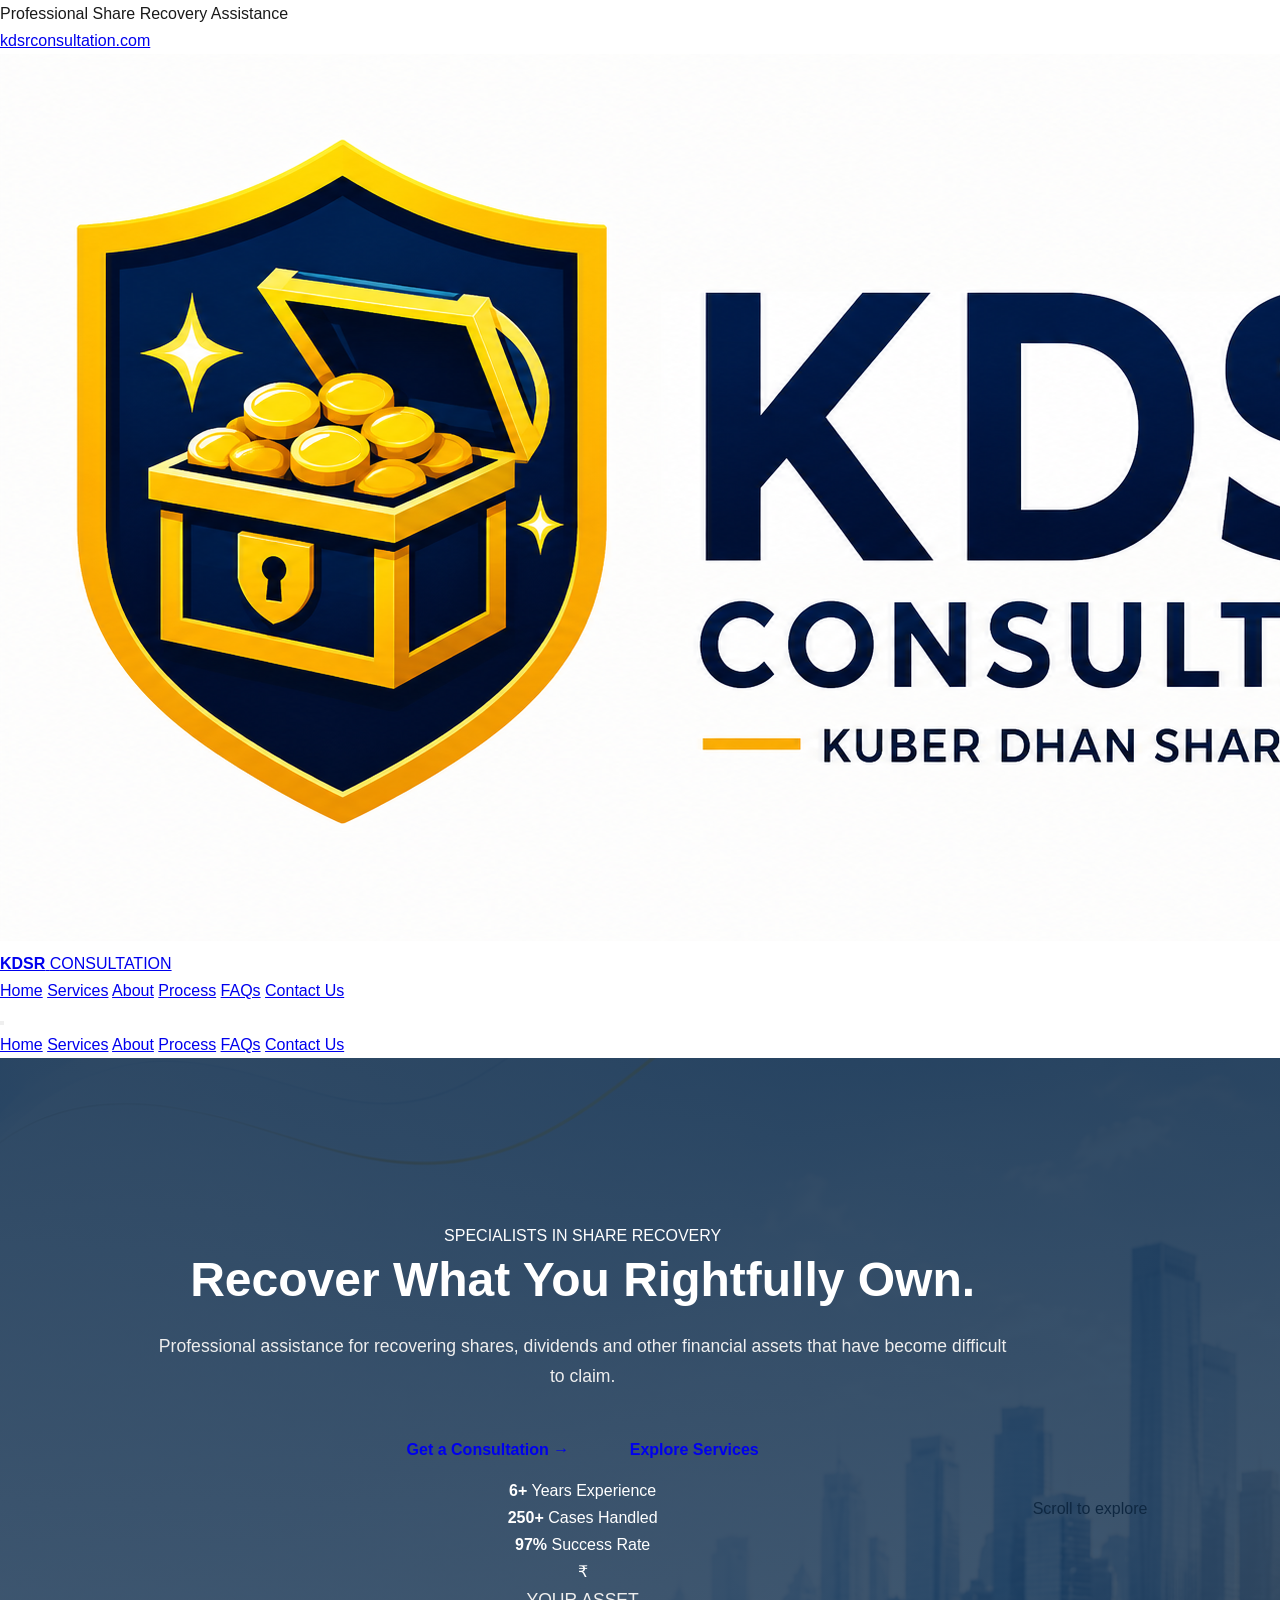
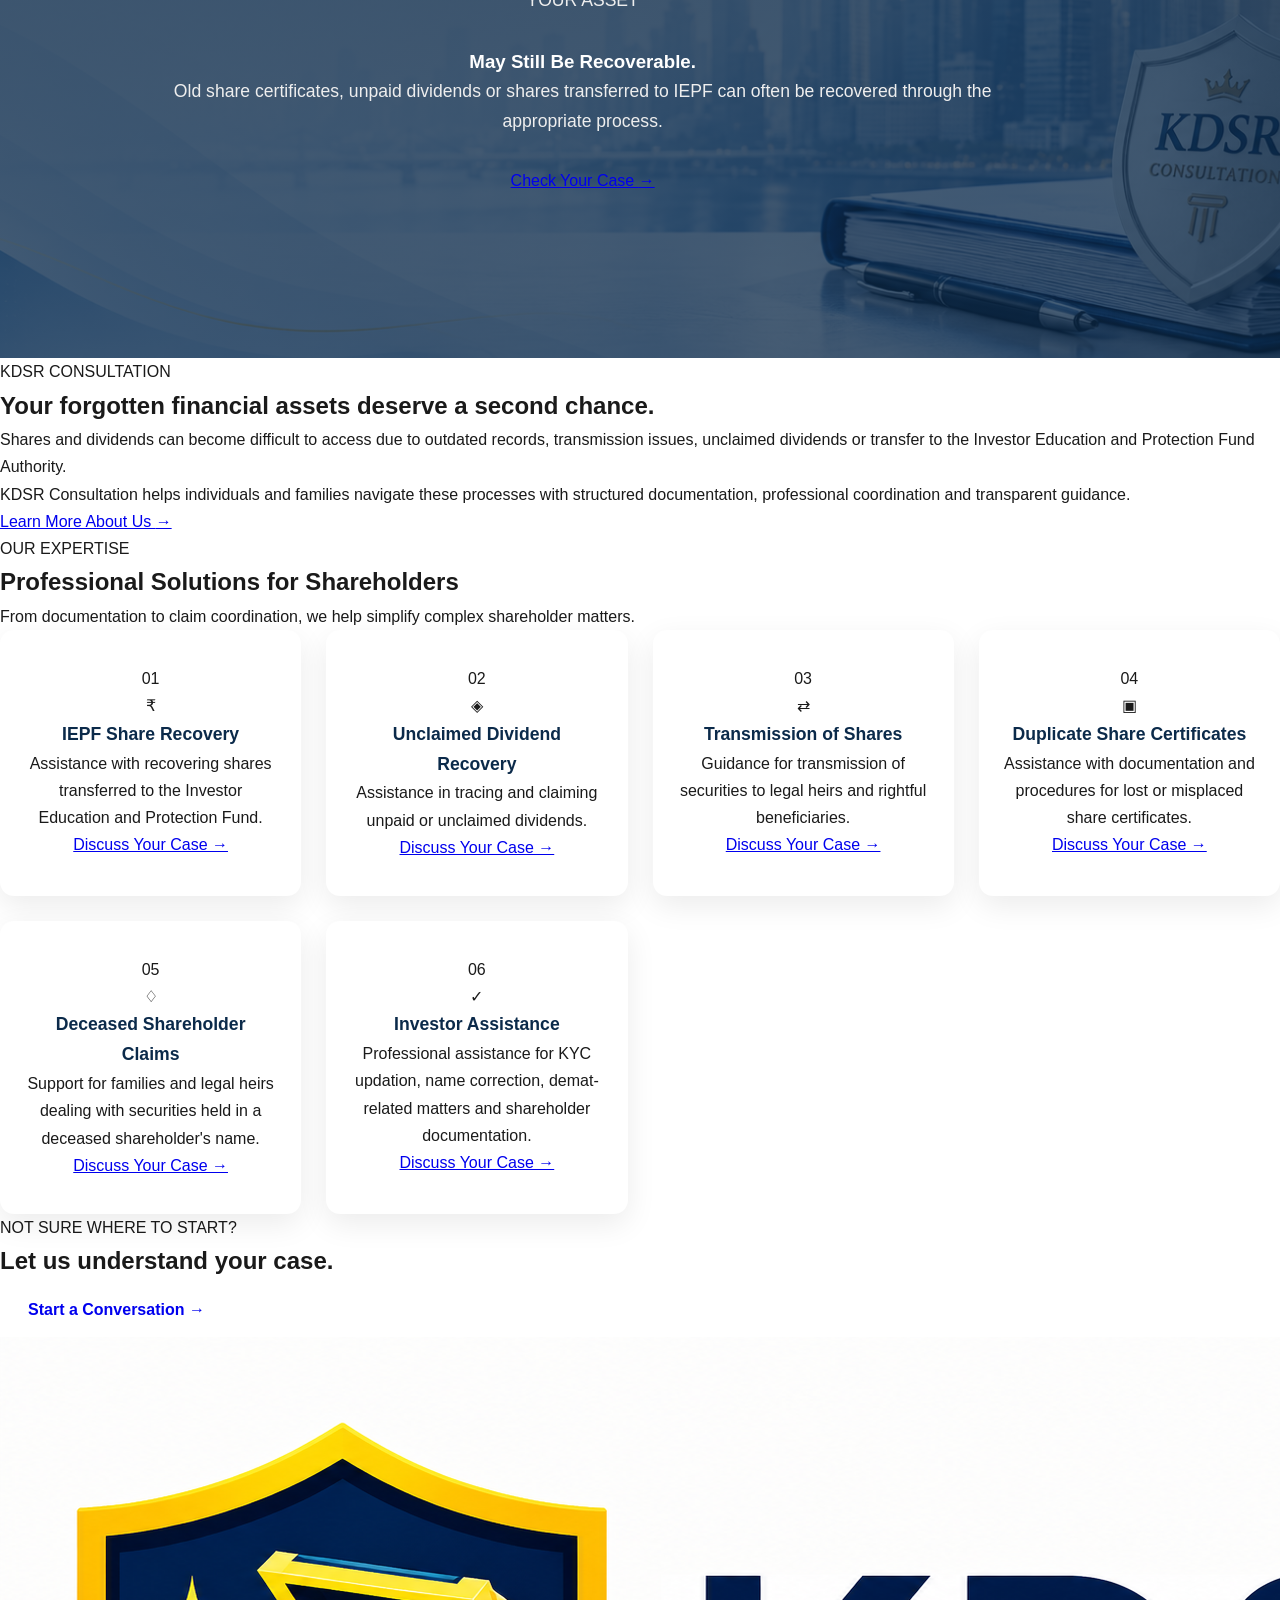
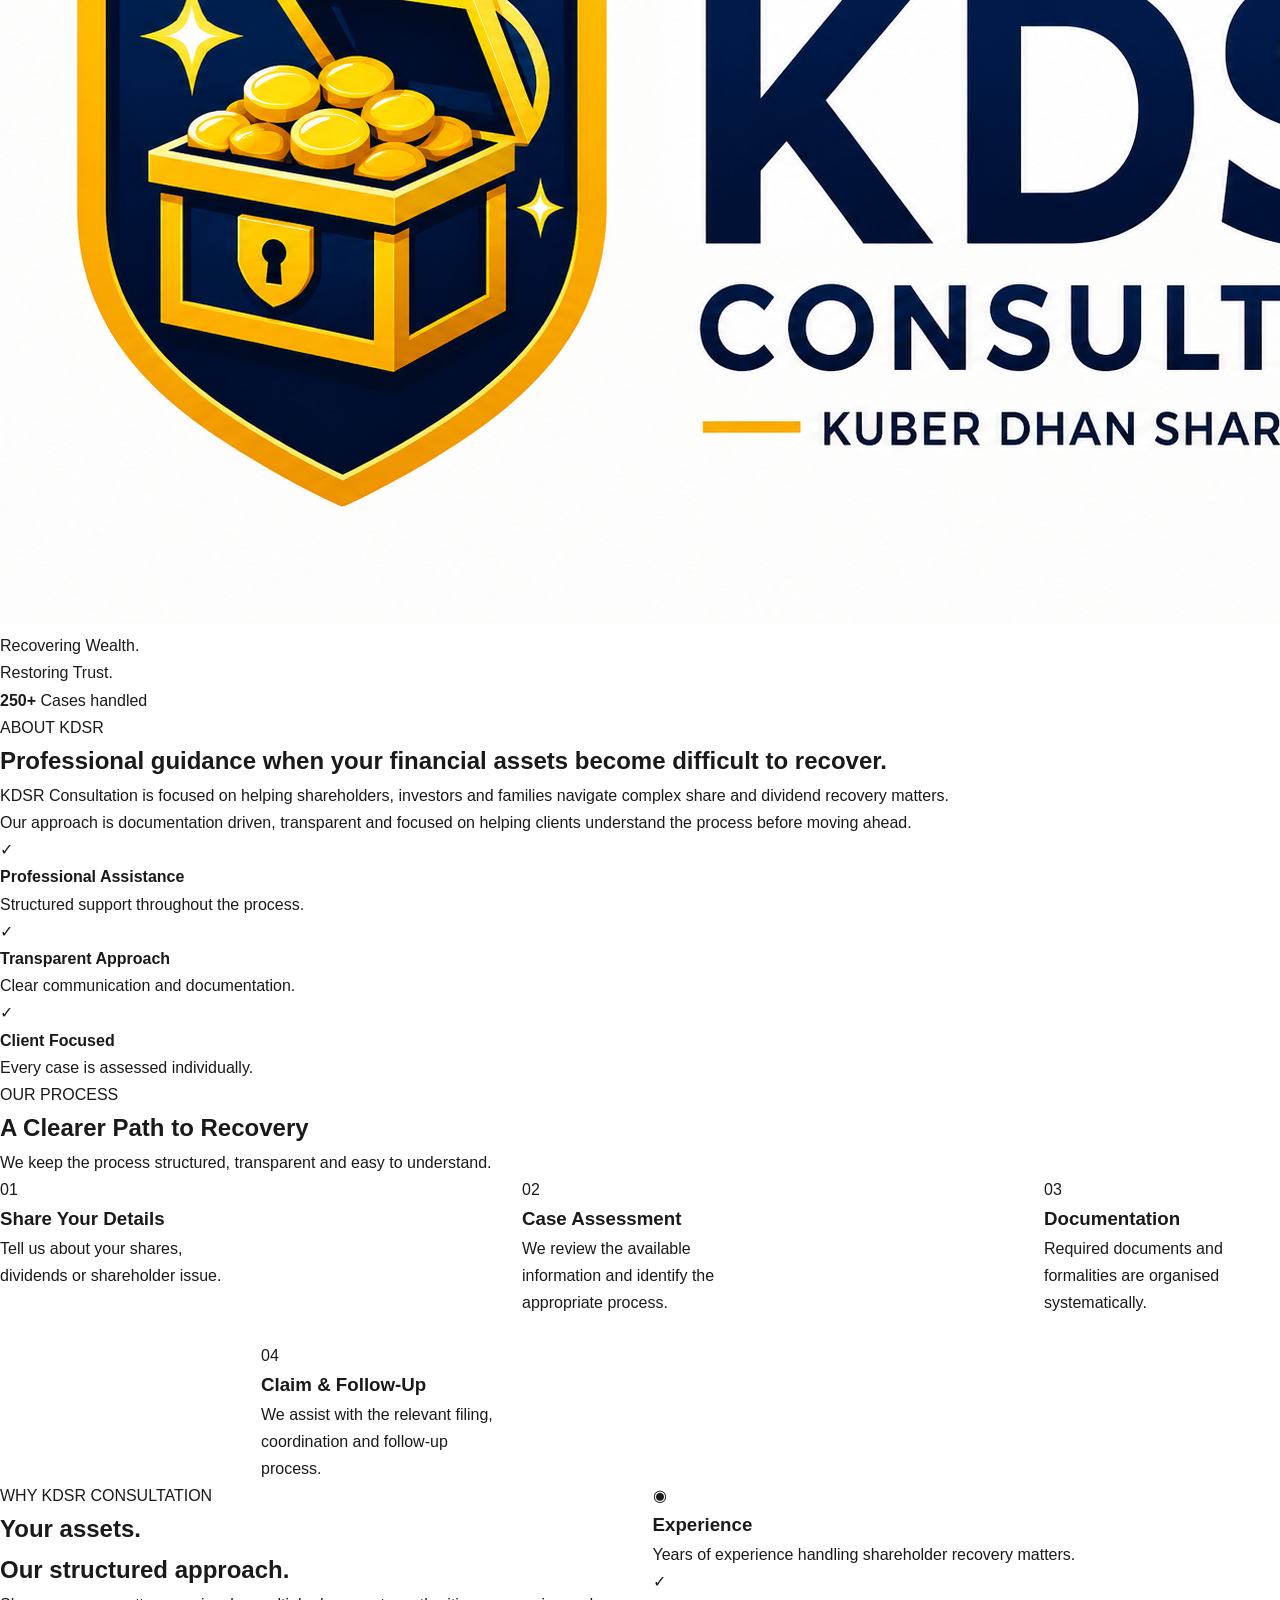
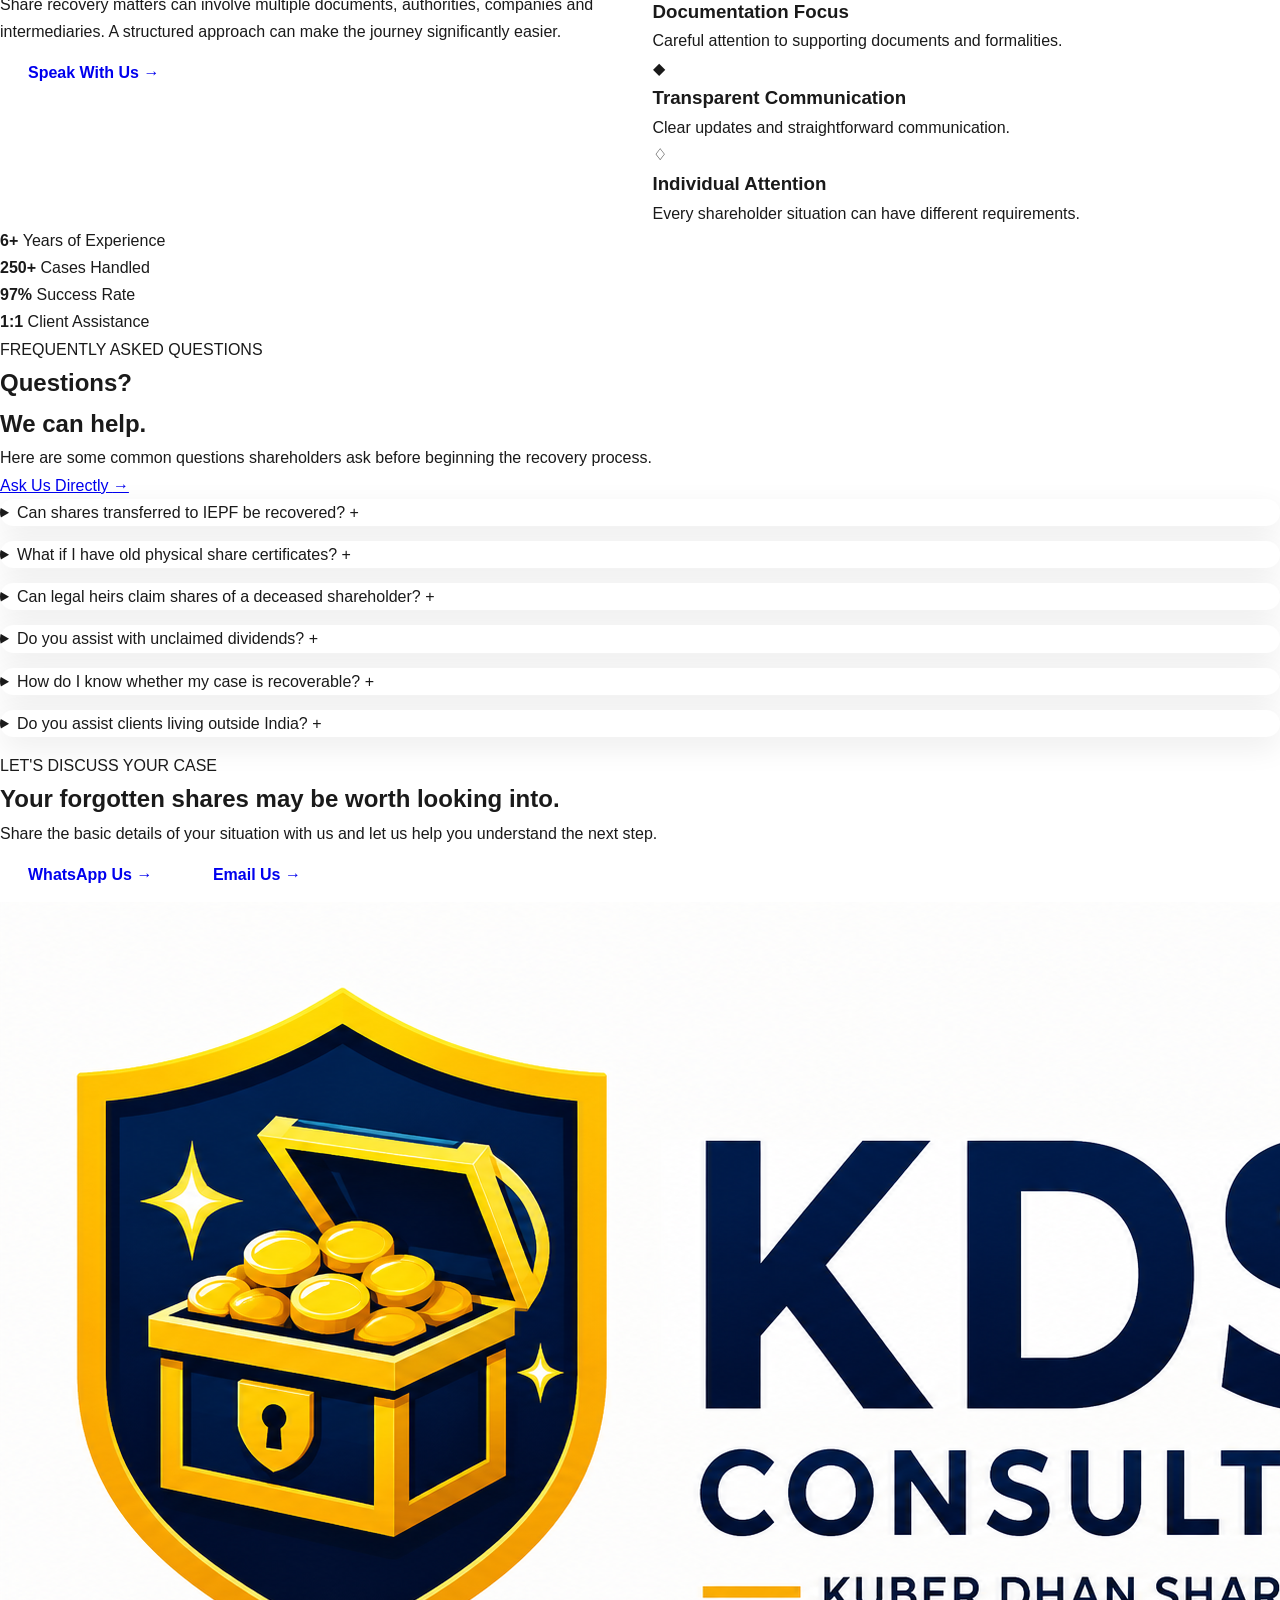
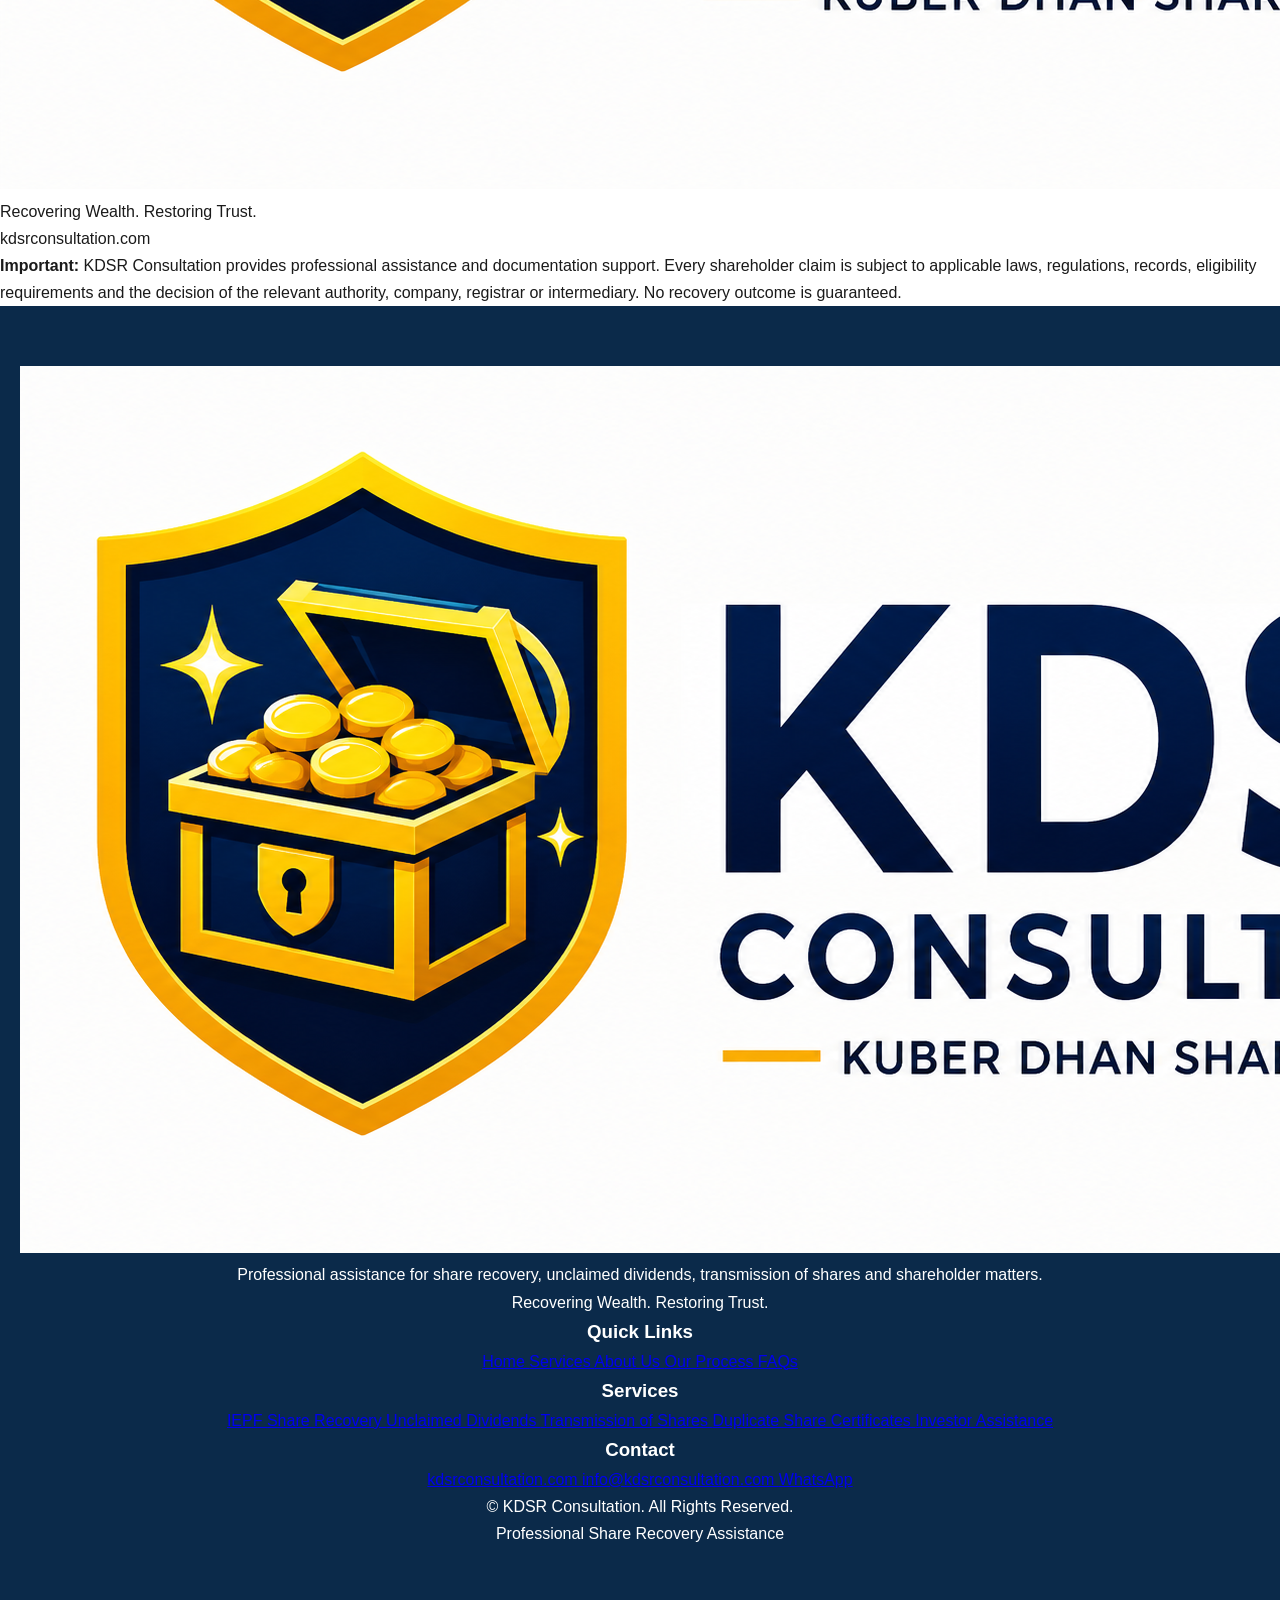
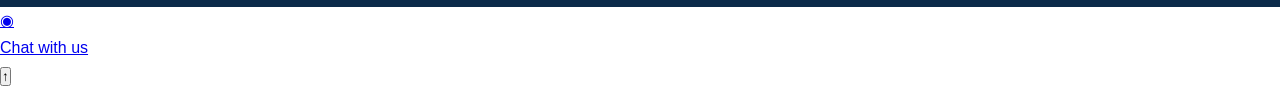
==== commit 586c86d7: "Build KDSR Consultation V2 homepage structure" ====
--- a/index.html
+++ b/index.html
@@ -1,1978 +1,1815 @@
 <!DOCTYPE html>
 <html lang="en">
+
 <head>
     <meta charset="UTF-8">
 
     <meta name="viewport"
-          content="width=device-width, initial-scale=1.0">
-
-    <meta name="theme-color" content="#071a3d">
+        content="width=device-width, initial-scale=1.0">
+
+    <meta name="theme-color"
+        content="#071A3D">
 
     <meta name="description"
-          content="KDSR Consultation provides professional assistance for IEPF share recovery, unclaimed dividend recovery, transmission of shares, deceased shareholder claims, KYC updation and other shareholder services.">
+        content="KDSR Consultation provides professional assistance for IEPF share recovery, unclaimed dividends, transmission of shares, duplicate share certificates, deceased shareholder claims and investor assistance.">
 
     <meta name="keywords"
-          content="IEPF Share Recovery, Unclaimed Dividend Recovery, IEPF Claim, Transmission of Shares, Duplicate Share Certificate, Deceased Shareholder Claim, KYC Updation, Share Recovery India">
+        content="IEPF Share Recovery, IEPF Claim, Unclaimed Dividend Recovery, Transmission of Shares, Duplicate Share Certificate, Deceased Shareholder Claim, Share Recovery, Investor Assistance">
 
     <meta name="author"
-          content="KDSR Consultation">
+        content="KDSR Consultation">
 
     <meta name="robots"
-          content="index, follow">
+        content="index, follow">
 
     <link rel="canonical"
-          href="https://kdsrconsultation.com/">
-
+        href="https://kdsrconsultation.com/">
+
+    <!-- Open Graph -->
     <meta property="og:title"
-          content="KDSR Consultation | Share Recovery & Investor Assistance">
+        content="KDSR Consultation | Share Recovery & Investor Assistance">
 
     <meta property="og:description"
-          content="Professional assistance for IEPF share recovery, unclaimed dividends, transmission of shares and shareholder-related matters.">
+        content="Professional assistance for IEPF share recovery, unclaimed dividends, transmission of shares and other shareholder matters.">
 
     <meta property="og:type"
-          content="website">
+        content="website">
 
     <meta property="og:url"
-          content="https://kdsrconsultation.com/">
+        content="https://kdsrconsultation.com/">
 
     <meta property="og:image"
-          content="https://kdsrconsultation.com/logo.png">
-
-    <meta name="twitter:card"
-          content="summary_large_image">
-
-    <meta name="twitter:title"
-          content="KDSR Consultation | Share Recovery & Investor Assistance">
-
-    <meta name="twitter:description"
-          content="Recovering Wealth. Restoring Trust.">
-
-    <title>
-        KDSR Consultation | IEPF Share Recovery & Investor Assistance
-    </title>
-
-    <!-- Google Font -->
-    <link rel="preconnect"
-          href="https://fonts.googleapis.com">
-
-    <link rel="preconnect"
-          href="https://fonts.gstatic.com"
-          crossorigin>
-
-    <link href="https://fonts.googleapis.com/css2?family=DM+Sans:wght@400;500;600;700&family=Playfair+Display:wght@500;600;700&display=swap"
-          rel="stylesheet">
-
-    <!-- Website stylesheet -->
-    <link rel="stylesheet"
-          href="style.css">
+        content="https://kdsrconsultation.com/logo.png">
 
     <!-- Favicon -->
     <link rel="icon"
-          type="image/png"
-          href="logo.png">
+        type="image/png"
+        href="logo.png">
+
+    <!-- Google Fonts -->
+    <link rel="preconnect"
+        href="https://fonts.googleapis.com">
+
+    <link rel="preconnect"
+        href="https://fonts.gstatic.com"
+        crossorigin>
+
+    <link
+        href="https://fonts.googleapis.com/css2?family=DM+Sans:wght@400;500;600;700&family=Playfair+Display:wght@600;700&display=swap"
+        rel="stylesheet">
+
+    <!-- Main CSS -->
+    <link rel="stylesheet"
+        href="style.css">
+
+    <title>
+        KDSR Consultation | Share Recovery & Investor Assistance
+    </title>
 </head>
 
 
 <body>
 
-<!-- =========================================================
-     PAGE LOADER
-========================================================= -->
-
-<div class="page-loader" id="pageLoader">
-    <div class="loader-logo">
-        <img src="logo.png"
-             alt="KDSR Consultation Logo">
+    <!-- =====================================================
+         TOP BAR
+    ====================================================== -->
+
+    <div class="top-bar">
+
+        <div class="container top-bar-inner">
+
+            <div class="top-bar-left">
+                <span>Professional Share Recovery Assistance</span>
+            </div>
+
+            <div class="top-bar-right">
+
+                <a href="https://kdsrconsultation.com/">
+                    kdsrconsultation.com
+                </a>
+
+            </div>
+
+        </div>
+
     </div>
 
-    <div class="loader-line"></div>
-</div>
-
-
-<!-- =========================================================
-     HEADER / NAVIGATION
-========================================================= -->
-
-<header class="site-header" id="siteHeader">
-
-    <div class="container nav-container">
-
-        <a href="#home"
-           class="brand"
-           aria-label="KDSR Consultation Home">
-
-            <img src="logo.png"
-                 alt="KDSR Consultation"
-                 class="brand-logo">
-
-        </a>
-
-
-        <nav class="desktop-nav"
-             aria-label="Main Navigation">
-
-            <a href="#home">Home</a>
-
-            <a href="#services">Services</a>
-
-            <a href="#process">How It Works</a>
-
-            <a href="#about">About</a>
-
-            <a href="#faqs">FAQs</a>
-
-            <a href="#contact">Contact</a>
-
-        </nav>
-
-
-        <a href="#contact"
-           class="nav-cta">
-
-            Free Assessment
-
-        </a>
-
-
-        <button class="menu-toggle"
-                id="menuToggle"
+
+    <!-- =====================================================
+         HEADER / NAVIGATION
+    ====================================================== -->
+
+    <header class="site-header"
+        id="siteHeader">
+
+        <div class="container nav-wrapper">
+
+            <!-- Logo -->
+
+            <a href="#home"
+                class="brand"
+                aria-label="KDSR Consultation Home">
+
+                <img src="logo.png"
+                    alt="KDSR Consultation Logo"
+                    class="brand-logo">
+
+                <div class="brand-text">
+
+                    <strong>KDSR</strong>
+
+                    <span>CONSULTATION</span>
+
+                </div>
+
+            </a>
+
+
+            <!-- Desktop Navigation -->
+
+            <nav class="desktop-nav"
+                aria-label="Main Navigation">
+
+                <a href="#home">Home</a>
+
+                <a href="#services">Services</a>
+
+                <a href="#about">About</a>
+
+                <a href="#process">Process</a>
+
+                <a href="#faq">FAQs</a>
+
+                <a href="#contact"
+                    class="nav-cta">
+                    Contact Us
+                </a>
+
+            </nav>
+
+
+            <!-- Mobile Menu Button -->
+
+            <button class="mobile-menu-btn"
+                id="mobileMenuBtn"
                 aria-label="Open navigation menu"
                 aria-expanded="false">
 
-            <span></span>
-            <span></span>
-            <span></span>
-
-        </button>
-
-    </div>
-
-
-    <!-- Mobile Navigation -->
-
-    <div class="mobile-menu"
-         id="mobileMenu">
-
-        <a href="#home">Home</a>
-
-        <a href="#services">Services</a>
-
-        <a href="#process">How It Works</a>
-
-        <a href="#about">About</a>
-
-        <a href="#faqs">FAQs</a>
-
-        <a href="#contact">Contact</a>
-
-        <a href="#contact"
-           class="mobile-cta">
-
-            Get Free Assessment
-
-        </a>
-
-    </div>
-
-</header>
-
-
-
-<main id="home">
-
-
-<!-- =========================================================
-     HERO SECTION
-========================================================= -->
-
-<section class="hero-section">
-
-    <div class="hero-overlay"></div>
-
-    <div class="hero-grid"></div>
-
-
-    <div class="container hero-container">
-
-        <div class="hero-content reveal">
-
-            <div class="eyebrow">
-
-                <span class="eyebrow-line"></span>
-
-                SHARE RECOVERY & INVESTOR ASSISTANCE
+                <span></span>
+                <span></span>
+                <span></span>
+
+            </button>
+
+        </div>
+
+
+        <!-- Mobile Navigation -->
+
+        <nav class="mobile-nav"
+            id="mobileNav"
+            aria-label="Mobile Navigation">
+
+            <a href="#home">Home</a>
+
+            <a href="#services">Services</a>
+
+            <a href="#about">About</a>
+
+            <a href="#process">Process</a>
+
+            <a href="#faq">FAQs</a>
+
+            <a href="#contact">Contact Us</a>
+
+        </nav>
+
+    </header>
+
+
+
+    <main>
+
+
+        <!-- =====================================================
+             HERO SECTION
+        ====================================================== -->
+
+        <section class="hero"
+            id="home">
+
+            <div class="hero-background"></div>
+
+            <div class="hero-overlay"></div>
+
+
+            <div class="container hero-content">
+
+
+                <div class="hero-left">
+
+
+                    <div class="hero-badge">
+
+                        <span class="badge-dot"></span>
+
+                        SPECIALISTS IN SHARE RECOVERY
+
+                    </div>
+
+
+                    <h1>
+
+                        Recover What
+                        <span>You Rightfully Own.</span>
+
+                    </h1>
+
+
+                    <p class="hero-description">
+
+                        Professional assistance for recovering
+                        shares, dividends and other financial
+                        assets that have become difficult to claim.
+
+                    </p>
+
+
+                    <div class="hero-actions">
+
+                        <a href="#contact"
+                            class="btn btn-primary">
+
+                            Get a Consultation
+
+                            <span class="arrow">→</span>
+
+                        </a>
+
+
+                        <a href="#services"
+                            class="btn btn-outline">
+
+                            Explore Services
+
+                        </a>
+
+                    </div>
+
+
+                    <div class="hero-trust">
+
+                        <div class="trust-item">
+
+                            <strong>6+</strong>
+
+                            <span>Years Experience</span>
+
+                        </div>
+
+
+                        <div class="trust-divider"></div>
+
+
+                        <div class="trust-item">
+
+                            <strong>250+</strong>
+
+                            <span>Cases Handled</span>
+
+                        </div>
+
+
+                        <div class="trust-divider"></div>
+
+
+                        <div class="trust-item">
+
+                            <strong>97%</strong>
+
+                            <span>Success Rate</span>
+
+                        </div>
+
+                    </div>
+
+                </div>
+
+
+
+                <div class="hero-right">
+
+
+                    <div class="hero-card">
+
+
+                        <div class="hero-card-icon">
+
+                            <span>₹</span>
+
+                        </div>
+
+
+                        <p class="hero-card-label">
+                            YOUR ASSET
+                        </p>
+
+
+                        <h3>
+                            May Still Be
+                            <span>Recoverable.</span>
+                        </h3>
+
+
+                        <p>
+
+                            Old share certificates,
+                            unpaid dividends or shares
+                            transferred to IEPF can often
+                            be recovered through the
+                            appropriate process.
+
+                        </p>
+
+
+                        <a href="#contact"
+                            class="hero-card-link">
+
+                            Check Your Case
+
+                            <span>→</span>
+
+                        </a>
+
+                    </div>
+
+
+                </div>
 
             </div>
 
 
-            <h1>
-
-                Recover Your Lost Shares
-                <span>&amp; Unclaimed Investments</span>
-
-            </h1>
-
-
-            <p class="hero-text">
-
-                Professional assistance for IEPF share recovery,
-                unclaimed dividends, transmission of shares and
-                other shareholder-related matters.
-
-            </p>
-
-
-            <div class="hero-actions">
+            <div class="hero-scroll">
+
+                <span></span>
+
+                Scroll to explore
+
+            </div>
+
+        </section>
+
+
+
+        <!-- =====================================================
+             INTRODUCTION
+        ====================================================== -->
+
+        <section class="intro-section">
+
+            <div class="container intro-grid">
+
+
+                <div class="section-label">
+
+                    <span class="gold-line"></span>
+
+                    KDSR CONSULTATION
+
+                </div>
+
+
+                <div class="intro-content">
+
+                    <h2>
+
+                        Your forgotten financial
+                        assets deserve a
+                        <span>second chance.</span>
+
+                    </h2>
+
+
+                    <p>
+
+                        Shares and dividends can become
+                        difficult to access due to outdated
+                        records, transmission issues,
+                        unclaimed dividends or transfer to
+                        the Investor Education and Protection
+                        Fund Authority.
+
+                    </p>
+
+
+                    <p>
+
+                        KDSR Consultation helps individuals
+                        and families navigate these processes
+                        with structured documentation,
+                        professional coordination and
+                        transparent guidance.
+
+                    </p>
+
+
+                    <a href="#about"
+                        class="text-link">
+
+                        Learn More About Us
+                        <span>→</span>
+
+                    </a>
+
+                </div>
+
+            </div>
+
+        </section>
+
+
+
+        <!-- =====================================================
+             SERVICES
+        ====================================================== -->
+
+        <section class="services-section"
+            id="services">
+
+            <div class="container">
+
+
+                <div class="section-heading centered">
+
+                    <div class="eyebrow">
+
+                        OUR EXPERTISE
+
+                    </div>
+
+
+                    <h2>
+
+                        Professional Solutions
+                        for Shareholders
+
+                    </h2>
+
+
+                    <p>
+
+                        From documentation to claim
+                        coordination, we help simplify
+                        complex shareholder matters.
+
+                    </p>
+
+                </div>
+
+
+
+                <div class="services-grid">
+
+
+                    <!-- Service 1 -->
+
+                    <article class="service-card">
+
+                        <div class="service-number">
+                            01
+                        </div>
+
+                        <div class="service-icon">
+                            ₹
+                        </div>
+
+                        <h3>
+                            IEPF Share Recovery
+                        </h3>
+
+                        <p>
+
+                            Assistance with recovering
+                            shares transferred to the
+                            Investor Education and
+                            Protection Fund.
+
+                        </p>
+
+                        <a href="#contact">
+                            Discuss Your Case →
+                        </a>
+
+                    </article>
+
+
+
+                    <!-- Service 2 -->
+
+                    <article class="service-card">
+
+                        <div class="service-number">
+                            02
+                        </div>
+
+                        <div class="service-icon">
+                            ◈
+                        </div>
+
+                        <h3>
+                            Unclaimed Dividend Recovery
+                        </h3>
+
+                        <p>
+
+                            Assistance in tracing and
+                            claiming unpaid or unclaimed
+                            dividends.
+
+                        </p>
+
+                        <a href="#contact">
+                            Discuss Your Case →
+                        </a>
+
+                    </article>
+
+
+
+                    <!-- Service 3 -->
+
+                    <article class="service-card">
+
+                        <div class="service-number">
+                            03
+                        </div>
+
+                        <div class="service-icon">
+                            ⇄
+                        </div>
+
+                        <h3>
+                            Transmission of Shares
+                        </h3>
+
+                        <p>
+
+                            Guidance for transmission of
+                            securities to legal heirs and
+                            rightful beneficiaries.
+
+                        </p>
+
+                        <a href="#contact">
+                            Discuss Your Case →
+                        </a>
+
+                    </article>
+
+
+
+                    <!-- Service 4 -->
+
+                    <article class="service-card">
+
+                        <div class="service-number">
+                            04
+                        </div>
+
+                        <div class="service-icon">
+                            ▣
+                        </div>
+
+                        <h3>
+                            Duplicate Share Certificates
+                        </h3>
+
+                        <p>
+
+                            Assistance with documentation
+                            and procedures for lost or
+                            misplaced share certificates.
+
+                        </p>
+
+                        <a href="#contact">
+                            Discuss Your Case →
+                        </a>
+
+                    </article>
+
+
+
+                    <!-- Service 5 -->
+
+                    <article class="service-card">
+
+                        <div class="service-number">
+                            05
+                        </div>
+
+                        <div class="service-icon">
+                            ♢
+                        </div>
+
+                        <h3>
+                            Deceased Shareholder Claims
+                        </h3>
+
+                        <p>
+
+                            Support for families and legal
+                            heirs dealing with securities
+                            held in a deceased shareholder's
+                            name.
+
+                        </p>
+
+                        <a href="#contact">
+                            Discuss Your Case →
+                        </a>
+
+                    </article>
+
+
+
+                    <!-- Service 6 -->
+
+                    <article class="service-card">
+
+                        <div class="service-number">
+                            06
+                        </div>
+
+                        <div class="service-icon">
+                            ✓
+                        </div>
+
+                        <h3>
+                            Investor Assistance
+                        </h3>
+
+                        <p>
+
+                            Professional assistance for
+                            KYC updation, name correction,
+                            demat-related matters and
+                            shareholder documentation.
+
+                        </p>
+
+                        <a href="#contact">
+                            Discuss Your Case →
+                        </a>
+
+                    </article>
+
+                </div>
+
+            </div>
+
+        </section>
+
+
+
+        <!-- =====================================================
+             PREMIUM CTA STRIP
+        ====================================================== -->
+
+        <section class="premium-strip">
+
+            <div class="container premium-strip-inner">
+
+
+                <div>
+
+                    <span class="small-label">
+                        NOT SURE WHERE TO START?
+                    </span>
+
+                    <h2>
+                        Let us understand your case.
+                    </h2>
+
+                </div>
+
 
                 <a href="#contact"
-                   class="btn btn-primary">
-
-                    Get Free Assessment
-
-                    <span class="btn-arrow">→</span>
+                    class="btn btn-gold">
+
+                    Start a Conversation
+
+                    <span>→</span>
 
                 </a>
 
+            </div>
+
+        </section>
+
+
+
+        <!-- =====================================================
+             ABOUT
+        ====================================================== -->
+
+        <section class="about-section"
+            id="about">
+
+            <div class="container about-grid">
+
+
+                <div class="about-visual">
+
+
+                    <div class="about-box">
+
+
+                        <div class="about-logo">
+
+                            <img src="logo.png"
+                                alt="KDSR Consultation">
+
+                        </div>
+
+
+                        <div class="about-tagline">
+
+                            Recovering Wealth.
+                            <br>
+                            Restoring Trust.
+
+                        </div>
+
+
+                        <div class="about-decoration">
+
+                            <span></span>
+                            <span></span>
+                            <span></span>
+
+                        </div>
+
+                    </div>
+
+
+                    <div class="floating-stat">
+
+                        <strong>250+</strong>
+
+                        <span>
+                            Cases handled
+                        </span>
+
+                    </div>
+
+                </div>
+
+
+
+                <div class="about-content">
+
+
+                    <div class="eyebrow">
+                        ABOUT KDSR
+                    </div>
+
+
+                    <h2>
+
+                        Professional guidance
+                        when your financial
+                        assets become difficult
+                        to recover.
+
+                    </h2>
+
+
+                    <p>
+
+                        KDSR Consultation is focused on
+                        helping shareholders, investors
+                        and families navigate complex
+                        share and dividend recovery
+                        matters.
+
+                    </p>
+
+
+                    <p>
+
+                        Our approach is documentation
+                        driven, transparent and focused
+                        on helping clients understand
+                        the process before moving ahead.
+
+                    </p>
+
+
+                    <div class="about-points">
+
+
+                        <div class="about-point">
+
+                            <span class="check">✓</span>
+
+                            <div>
+
+                                <strong>
+                                    Professional Assistance
+                                </strong>
+
+                                <p>
+                                    Structured support
+                                    throughout the process.
+                                </p>
+
+                            </div>
+
+                        </div>
+
+
+                        <div class="about-point">
+
+                            <span class="check">✓</span>
+
+                            <div>
+
+                                <strong>
+                                    Transparent Approach
+                                </strong>
+
+                                <p>
+                                    Clear communication
+                                    and documentation.
+                                </p>
+
+                            </div>
+
+                        </div>
+
+
+                        <div class="about-point">
+
+                            <span class="check">✓</span>
+
+                            <div>
+
+                                <strong>
+                                    Client Focused
+                                </strong>
+
+                                <p>
+                                    Every case is assessed
+                                    individually.
+                                </p>
+
+                            </div>
+
+                        </div>
+
+
+                    </div>
+
+                </div>
+
+            </div>
+
+        </section>
+
+
+
+        <!-- =====================================================
+             PROCESS
+        ====================================================== -->
+
+        <section class="process-section"
+            id="process">
+
+            <div class="container">
+
+
+                <div class="section-heading centered">
+
+                    <div class="eyebrow">
+                        OUR PROCESS
+                    </div>
+
+
+                    <h2>
+                        A Clearer Path to Recovery
+                    </h2>
+
+
+                    <p>
+
+                        We keep the process structured,
+                        transparent and easy to understand.
+
+                    </p>
+
+                </div>
+
+
+
+                <div class="process-grid">
+
+
+                    <div class="process-step">
+
+                        <div class="process-icon">
+                            01
+                        </div>
+
+                        <h3>
+                            Share Your Details
+                        </h3>
+
+                        <p>
+
+                            Tell us about your shares,
+                            dividends or shareholder
+                            issue.
+
+                        </p>
+
+                    </div>
+
+
+
+                    <div class="process-connector"></div>
+
+
+                    <div class="process-step">
+
+                        <div class="process-icon">
+                            02
+                        </div>
+
+                        <h3>
+                            Case Assessment
+                        </h3>
+
+                        <p>
+
+                            We review the available
+                            information and identify
+                            the appropriate process.
+
+                        </p>
+
+                    </div>
+
+
+
+                    <div class="process-connector"></div>
+
+
+                    <div class="process-step">
+
+                        <div class="process-icon">
+                            03
+                        </div>
+
+                        <h3>
+                            Documentation
+                        </h3>
+
+                        <p>
+
+                            Required documents and
+                            formalities are organised
+                            systematically.
+
+                        </p>
+
+                    </div>
+
+
+
+                    <div class="process-connector"></div>
+
+
+                    <div class="process-step">
+
+                        <div class="process-icon">
+                            04
+                        </div>
+
+                        <h3>
+                            Claim & Follow-Up
+                        </h3>
+
+                        <p>
+
+                            We assist with the relevant
+                            filing, coordination and
+                            follow-up process.
+
+                        </p>
+
+                    </div>
+
+
+                </div>
+
+            </div>
+
+        </section>
+
+
+
+        <!-- =====================================================
+             WHY CHOOSE US
+        ====================================================== -->
+
+        <section class="why-section">
+
+            <div class="container why-grid">
+
+
+                <div class="why-content">
+
+                    <div class="eyebrow">
+                        WHY KDSR CONSULTATION
+                    </div>
+
+
+                    <h2>
+
+                        Your assets.
+                        <br>
+                        Our structured approach.
+
+                    </h2>
+
+
+                    <p>
+
+                        Share recovery matters can involve
+                        multiple documents, authorities,
+                        companies and intermediaries.
+                        A structured approach can make the
+                        journey significantly easier.
+
+                    </p>
+
+
+                    <a href="#contact"
+                        class="btn btn-primary">
+
+                        Speak With Us
+                        <span>→</span>
+
+                    </a>
+
+                </div>
+
+
+
+                <div class="why-features">
+
+
+                    <div class="feature-card">
+
+                        <span class="feature-icon">
+                            ◉
+                        </span>
+
+                        <div>
+
+                            <h3>
+                                Experience
+                            </h3>
+
+                            <p>
+                                Years of experience
+                                handling shareholder
+                                recovery matters.
+                            </p>
+
+                        </div>
+
+                    </div>
+
+
+                    <div class="feature-card">
+
+                        <span class="feature-icon">
+                            ✓
+                        </span>
+
+                        <div>
+
+                            <h3>
+                                Documentation Focus
+                            </h3>
+
+                            <p>
+                                Careful attention to
+                                supporting documents
+                                and formalities.
+                            </p>
+
+                        </div>
+
+                    </div>
+
+
+                    <div class="feature-card">
+
+                        <span class="feature-icon">
+                            ◆
+                        </span>
+
+                        <div>
+
+                            <h3>
+                                Transparent Communication
+                            </h3>
+
+                            <p>
+                                Clear updates and
+                                straightforward
+                                communication.
+                            </p>
+
+                        </div>
+
+                    </div>
+
+
+                    <div class="feature-card">
+
+                        <span class="feature-icon">
+                            ♢
+                        </span>
+
+                        <div>
+
+                            <h3>
+                                Individual Attention
+                            </h3>
+
+                            <p>
+                                Every shareholder
+                                situation can have
+                                different requirements.
+                            </p>
+
+                        </div>
+
+                    </div>
+
+
+                </div>
+
+            </div>
+
+        </section>
+
+
+
+        <!-- =====================================================
+             NUMBERS
+        ====================================================== -->
+
+        <section class="numbers-section">
+
+            <div class="container numbers-grid">
+
+
+                <div class="number-item">
+
+                    <strong>
+                        6+
+                    </strong>
+
+                    <span>
+                        Years of Experience
+                    </span>
+
+                </div>
+
+
+                <div class="number-item">
+
+                    <strong>
+                        250+
+                    </strong>
+
+                    <span>
+                        Cases Handled
+                    </span>
+
+                </div>
+
+
+                <div class="number-item">
+
+                    <strong>
+                        97%
+                    </strong>
+
+                    <span>
+                        Success Rate
+                    </span>
+
+                </div>
+
+
+                <div class="number-item">
+
+                    <strong>
+                        1:1
+                    </strong>
+
+                    <span>
+                        Client Assistance
+                    </span>
+
+                </div>
+
+
+            </div>
+
+        </section>
+
+
+
+        <!-- =====================================================
+             FAQ
+        ====================================================== -->
+
+        <section class="faq-section"
+            id="faq">
+
+            <div class="container faq-grid">
+
+
+                <div class="faq-intro">
+
+                    <div class="eyebrow">
+                        FREQUENTLY ASKED QUESTIONS
+                    </div>
+
+
+                    <h2>
+
+                        Questions?
+                        <br>
+                        We can help.
+
+                    </h2>
+
+
+                    <p>
+
+                        Here are some common questions
+                        shareholders ask before beginning
+                        the recovery process.
+
+                    </p>
+
+
+                    <a href="#contact"
+                        class="text-link">
+
+                        Ask Us Directly
+                        <span>→</span>
+
+                    </a>
+
+                </div>
+
+
+
+                <div class="faq-list">
+
+
+                    <details class="faq-item">
+
+                        <summary>
+
+                            Can shares transferred to IEPF
+                            be recovered?
+
+                            <span>+</span>
+
+                        </summary>
+
+                        <div class="faq-answer">
+
+                            <p>
+
+                                Shares transferred to IEPF
+                                may be claimed by the
+                                eligible claimant subject
+                                to applicable requirements,
+                                documentation and the
+                                prescribed process.
+
+                            </p>
+
+                        </div>
+
+                    </details>
+
+
+
+                    <details class="faq-item">
+
+                        <summary>
+
+                            What if I have old physical
+                            share certificates?
+
+                            <span>+</span>
+
+                        </summary>
+
+                        <div class="faq-answer">
+
+                            <p>
+
+                                Old physical share
+                                certificates can still be
+                                relevant. The appropriate
+                                process depends on the
+                                company, shareholder records,
+                                current regulations and the
+                                documents available.
+
+                            </p>
+
+                        </div>
+
+                    </details>
+
+
+
+                    <details class="faq-item">
+
+                        <summary>
+
+                            Can legal heirs claim shares
+                            of a deceased shareholder?
+
+                            <span>+</span>
+
+                        </summary>
+
+                        <div class="faq-answer">
+
+                            <p>
+
+                                In appropriate cases,
+                                legal heirs or other eligible
+                                claimants may be able to
+                                establish their entitlement
+                                through the applicable
+                                transmission or claim
+                                procedure.
+
+                            </p>
+
+                        </div>
+
+                    </details>
+
+
+
+                    <details class="faq-item">
+
+                        <summary>
+
+                            Do you assist with unclaimed
+                            dividends?
+
+                            <span>+</span>
+
+                        </summary>
+
+                        <div class="faq-answer">
+
+                            <p>
+
+                                Yes. We provide assistance
+                                relating to unclaimed or
+                                unpaid dividends and help
+                                clients understand the
+                                relevant documentation
+                                and recovery process.
+
+                            </p>
+
+                        </div>
+
+                    </details>
+
+
+
+                    <details class="faq-item">
+
+                        <summary>
+
+                            How do I know whether my case
+                            is recoverable?
+
+                            <span>+</span>
+
+                        </summary>
+
+                        <div class="faq-answer">
+
+                            <p>
+
+                                The best approach is to
+                                review the available
+                                shareholder and company
+                                records. You can contact
+                                us with the basic details
+                                of your case for an initial
+                                discussion.
+
+                            </p>
+
+                        </div>
+
+                    </details>
+
+
+
+                    <details class="faq-item">
+
+                        <summary>
+
+                            Do you assist clients living
+                            outside India?
+
+                            <span>+</span>
+
+                        </summary>
+
+                        <div class="faq-answer">
+
+                            <p>
+
+                                Shareholders residing
+                                outside India may also
+                                require assistance with
+                                Indian shareholding,
+                                dividend and documentation
+                                matters. The specific
+                                requirements depend on the
+                                case.
+
+                            </p>
+
+                        </div>
+
+                    </details>
+
+
+                </div>
+
+            </div>
+
+        </section>
+
+
+
+        <!-- =====================================================
+             CONTACT CTA
+        ====================================================== -->
+
+        <section class="contact-section"
+            id="contact">
+
+            <div class="contact-pattern"></div>
+
+
+            <div class="container contact-inner">
+
+
+                <div class="contact-content">
+
+
+                    <div class="eyebrow light">
+                        LET'S DISCUSS YOUR CASE
+                    </div>
+
+
+                    <h2>
+
+                        Your forgotten shares
+                        may be worth looking into.
+
+                    </h2>
+
+
+                    <p>
+
+                        Share the basic details of your
+                        situation with us and let us help
+                        you understand the next step.
+
+                    </p>
+
+
+                    <div class="contact-actions">
+
+
+                        <a href="https://wa.me/917973666876"
+                            target="_blank"
+                            rel="noopener noreferrer"
+                            class="btn btn-gold">
+
+                            WhatsApp Us
+
+                            <span>→</span>
+
+                        </a>
+
+
+                        <a href="mailto:info@kdsrconsultation.com"
+                            class="btn btn-light-outline">
+
+                            Email Us
+
+                            <span>→</span>
+
+                        </a>
+
+                    </div>
+
+                </div>
+
+
+
+                <div class="contact-card">
+
+
+                    <img src="logo.png"
+                        alt="KDSR Consultation Logo">
+
+
+                    <div class="contact-card-divider"></div>
+
+
+                    <p class="contact-tagline">
+
+                        Recovering Wealth.
+                        Restoring Trust.
+
+                    </p>
+
+
+                    <p class="contact-website">
+
+                        kdsrconsultation.com
+
+                    </p>
+
+                </div>
+
+
+            </div>
+
+        </section>
+
+
+
+        <!-- =====================================================
+             DISCLAIMER
+        ====================================================== -->
+
+        <section class="disclaimer-section">
+
+            <div class="container">
+
+                <p>
+
+                    <strong>Important:</strong>
+                    KDSR Consultation provides professional
+                    assistance and documentation support.
+                    Every shareholder claim is subject to
+                    applicable laws, regulations, records,
+                    eligibility requirements and the decision
+                    of the relevant authority, company,
+                    registrar or intermediary. No recovery
+                    outcome is guaranteed.
+
+                </p>
+
+            </div>
+
+        </section>
+
+
+    </main>
+
+
+
+    <!-- =====================================================
+         FOOTER
+    ====================================================== -->
+
+    <footer class="site-footer">
+
+
+        <div class="container footer-main">
+
+
+            <div class="footer-brand">
+
+
+                <a href="#home"
+                    class="footer-logo">
+
+                    <img src="logo.png"
+                        alt="KDSR Consultation Logo">
+
+                </a>
+
+
+                <p>
+
+                    Professional assistance for
+                    share recovery, unclaimed dividends,
+                    transmission of shares and
+                    shareholder matters.
+
+                </p>
+
+
+                <div class="footer-tagline">
+
+                    Recovering Wealth.
+                    Restoring Trust.
+
+                </div>
+
+            </div>
+
+
+
+            <div class="footer-column">
+
+                <h3>
+                    Quick Links
+                </h3>
+
+                <a href="#home">
+                    Home
+                </a>
+
+                <a href="#services">
+                    Services
+                </a>
+
+                <a href="#about">
+                    About Us
+                </a>
+
+                <a href="#process">
+                    Our Process
+                </a>
+
+                <a href="#faq">
+                    FAQs
+                </a>
+
+            </div>
+
+
+
+            <div class="footer-column">
+
+                <h3>
+                    Services
+                </h3>
+
+                <a href="#services">
+                    IEPF Share Recovery
+                </a>
+
+                <a href="#services">
+                    Unclaimed Dividends
+                </a>
+
+                <a href="#services">
+                    Transmission of Shares
+                </a>
+
+                <a href="#services">
+                    Duplicate Share Certificates
+                </a>
+
+                <a href="#services">
+                    Investor Assistance
+                </a>
+
+            </div>
+
+
+
+            <div class="footer-column">
+
+                <h3>
+                    Contact
+                </h3>
+
+                <a href="https://kdsrconsultation.com/">
+                    kdsrconsultation.com
+                </a>
+
+                <a href="mailto:info@kdsrconsultation.com">
+                    info@kdsrconsultation.com
+                </a>
 
                 <a href="https://wa.me/917973666876"
-                   class="btn btn-secondary"
-                   target="_blank"
-                   rel="noopener">
-
-                    WhatsApp Us
+                    target="_blank"
+                    rel="noopener noreferrer">
+
+                    WhatsApp
 
                 </a>
 
             </div>
 
 
-            <div class="hero-trust">
-
-                <div class="trust-item">
-
-                    <strong>6+</strong>
-
-                    <span>Years Experience</span>
-
-                </div>
-
-
-                <div class="trust-divider"></div>
-
-
-                <div class="trust-item">
-
-                    <strong>250+</strong>
-
-                    <span>Cases Assisted</span>
-
-                </div>
-
-
-                <div class="trust-divider"></div>
-
-
-                <div class="trust-item">
-
-                    <strong>97%</strong>
-
-                    <span>Success Rate*</span>
-
-                </div>
+        </div>
+
+
+
+        <div class="footer-bottom">
+
+            <div class="container footer-bottom-inner">
+
+
+                <p>
+
+                    © <span id="currentYear"></span>
+                    KDSR Consultation.
+                    All Rights Reserved.
+
+                </p>
+
+
+                <p>
+                    Professional Share Recovery Assistance
+                </p>
+
 
             </div>
 
         </div>
 
 
-        <div class="hero-card reveal delay-2">
-
-            <div class="hero-card-top">
-
-                <span class="secure-icon">✦</span>
-
-                <span>Professional Assistance</span>
-
-            </div>
-
-
-            <h2>
-
-                Your Shares.
-                <br>
-                Your Wealth.
-                <br>
-                Your Rights.
-
-            </h2>
-
-
-            <p>
-
-                We help individuals and families navigate
-                shareholder recovery and documentation processes
-                with clarity and professionalism.
-
-            </p>
-
-
-            <div class="hero-card-bottom">
-
-                <span>Recovering Wealth.</span>
-
-                <span>Restoring Trust.</span>
-
-            </div>
-
+    </footer>
+
+
+
+    <!-- =====================================================
+         FLOATING WHATSAPP
+    ====================================================== -->
+
+    <a href="https://wa.me/917973666876"
+        class="floating-whatsapp"
+        target="_blank"
+        rel="noopener noreferrer"
+        aria-label="Chat with KDSR Consultation on WhatsApp">
+
+        <span>◉</span>
+
+        <div class="whatsapp-tooltip">
+            Chat with us
         </div>
 
-    </div>
-
-
-    <div class="hero-scroll">
-
-        <span>SCROLL TO EXPLORE</span>
-
-        <span class="scroll-line"></span>
-
-    </div>
-
-</section>
-
-
-
-<!-- =========================================================
-     TRUST STRIP
-========================================================= -->
-
-<section class="trust-strip">
-
-    <div class="container trust-strip-inner">
-
-        <span>Professional</span>
-
-        <span class="dot">•</span>
-
-        <span>Transparent</span>
-
-        <span class="dot">•</span>
-
-        <span>Process-Focused</span>
-
-        <span class="dot">•</span>
-
-        <span>Client-Centric</span>
-
-    </div>
-
-</section>
-
-
-
-<!-- =========================================================
-     INTRODUCTION
-========================================================= -->
-
-<section class="intro-section section-padding">
-
-    <div class="container">
-
-        <div class="section-heading centered reveal">
-
-            <div class="eyebrow dark">
-
-                <span class="eyebrow-line"></span>
-
-                KDSR CONSULTATION
-
-                <span class="eyebrow-line"></span>
-
-            </div>
-
-
-            <h2>
-
-                Professional Assistance
-                <br>
-
-                <span>When Your Investments Need Attention.</span>
-
-            </h2>
-
-
-            <p>
-
-                Shareholding matters can become complicated when
-                records are old, dividends remain unclaimed,
-                shares are transferred to IEPF, or documentation
-                needs to be updated.
-
-            </p>
-
-        </div>
-
-
-        <div class="intro-grid">
-
-            <div class="intro-card reveal">
-
-                <div class="intro-number">01</div>
-
-                <h3>Identify</h3>
-
-                <p>
-
-                    Understand your shareholding, dividend and
-                    documentation position.
-
-                </p>
-
-            </div>
-
-
-            <div class="intro-card reveal delay-1">
-
-                <div class="intro-number">02</div>
-
-                <h3>Prepare</h3>
-
-                <p>
-
-                    Organise the required documentation and
-                    claim-related information.
-
-                </p>
-
-            </div>
-
-
-            <div class="intro-card reveal delay-2">
-
-                <div class="intro-number">03</div>
-
-                <h3>Proceed</h3>
-
-                <p>
-
-                    Move forward through the applicable recovery
-                    and shareholder procedures.
-
-                </p>
-
-            </div>
-
-
-            <div class="intro-card reveal delay-3">
-
-                <div class="intro-number">04</div>
-
-                <h3>Recover</h3>
-
-                <p>
-
-                    Work toward completion of the claim and
-                    recovery process.
-
-                </p>
-
-            </div>
-
-        </div>
-
-    </div>
-
-</section>
-
-
-
-<!-- =========================================================
-     SERVICES
-========================================================= -->
-
-<section class="services-section section-padding"
-         id="services">
-
-    <div class="container">
-
-        <div class="section-heading reveal">
-
-            <div class="eyebrow dark">
-
-                <span class="eyebrow-line"></span>
-
-                OUR SERVICES
-
-            </div>
-
-
-            <h2>
-
-                Solutions for Your
-                <span>Shareholding Needs.</span>
-
-            </h2>
-
-
-            <p>
-
-                Focused assistance across common share recovery,
-                shareholder documentation and investor support
-                requirements.
-
-            </p>
-
-        </div>
-
-
-        <div class="services-grid">
-
-
-            <!-- Service 01 -->
-
-            <article class="service-card reveal">
-
-                <span class="service-number">01</span>
-
-                <div class="service-icon">
-                    ↗
-                </div>
-
-                <h3>IEPF Share Recovery</h3>
-
-                <p>
-
-                    Assistance with the process of claiming shares
-                    and unpaid dividends transferred to the IEPF.
-
-                </p>
-
-                <a href="#contact"
-                   class="service-link">
-
-                    Explore Service →
-
-                </a>
-
-            </article>
-
-
-            <!-- Service 02 -->
-
-            <article class="service-card reveal delay-1">
-
-                <span class="service-number">02</span>
-
-                <div class="service-icon">
-                    ₹
-                </div>
-
-                <h3>Unclaimed Dividend Recovery</h3>
-
-                <p>
-
-                    Assistance in identifying and pursuing
-                    recovery of unpaid or unclaimed dividends.
-
-                </p>
-
-                <a href="#contact"
-                   class="service-link">
-
-                    Explore Service →
-
-                </a>
-
-            </article>
-
-
-            <!-- Service 03 -->
-
-            <article class="service-card reveal delay-2">
-
-                <span class="service-number">03</span>
-
-                <div class="service-icon">
-                    ⇄
-                </div>
-
-                <h3>Transmission of Shares</h3>
-
-                <p>
-
-                    Guidance for transmission of shares to
-                    eligible legal heirs or beneficiaries.
-
-                </p>
-
-                <a href="#contact"
-                   class="service-link">
-
-                    Explore Service →
-
-                </a>
-
-            </article>
-
-
-            <!-- Service 04 -->
-
-            <article class="service-card reveal delay-3">
-
-                <span class="service-number">04</span>
-
-                <div class="service-icon">
-                    ▣
-                </div>
-
-                <h3>Duplicate Share Certificates</h3>
-
-                <p>
-
-                    Assistance with documentation and procedures
-                    relating to lost or duplicate certificates.
-
-                </p>
-
-                <a href="#contact"
-                   class="service-link">
-
-                    Explore Service →
-
-                </a>
-
-            </article>
-
-
-            <!-- Service 05 -->
-
-            <article class="service-card reveal">
-
-                <span class="service-number">05</span>
-
-                <div class="service-icon">
-                    ◇
-                </div>
-
-                <h3>Deceased Shareholder Claims</h3>
-
-                <p>
-
-                    Support for families and legal heirs dealing
-                    with shares held in the name of a deceased
-                    shareholder.
-
-                </p>
-
-                <a href="#contact"
-                   class="service-link">
-
-                    Explore Service →
-
-                </a>
-
-            </article>
-
-
-            <!-- Service 06 -->
-
-            <article class="service-card reveal delay-1">
-
-                <span class="service-number">06</span>
-
-                <div class="service-icon">
-                    ✓
-                </div>
-
-                <h3>KYC Updation</h3>
-
-                <p>
-
-                    Assistance with updating shareholder
-                    identification and KYC-related records.
-
-                </p>
-
-                <a href="#contact"
-                   class="service-link">
-
-                    Explore Service →
-
-                </a>
-
-            </article>
-
-
-            <!-- Service 07 -->
-
-            <article class="service-card reveal delay-2">
-
-                <span class="service-number">07</span>
-
-                <div class="service-icon">
-                    A
-                </div>
-
-                <h3>Name Correction</h3>
-
-                <p>
-
-                    Assistance with shareholder name correction
-                    and related documentation requirements.
-
-                </p>
-
-                <a href="#contact"
-                   class="service-link">
-
-                    Explore Service →
-
-                </a>
-
-            </article>
-
-
-            <!-- Service 08 -->
-
-            <article class="service-card reveal delay-3">
-
-                <span class="service-number">08</span>
-
-                <div class="service-icon">
-                    ◉
-                </div>
-
-                <h3>Demat Assistance</h3>
-
-                <p>
-
-                    Guidance relating to dematerialisation and
-                    shareholder account requirements.
-
-                </p>
-
-                <a href="#contact"
-                   class="service-link">
-
-                    Explore Service →
-
-                </a>
-
-            </article>
-
-        </div>
-
-    </div>
-
-</section>
-
-
-
-<!-- =========================================================
-     FEATURE / STATS
-========================================================= -->
-
-<section class="stats-section">
-
-    <div class="stats-pattern"></div>
-
-    <div class="container">
-
-        <div class="stats-header reveal">
-
-            <div>
-
-                <div class="eyebrow gold">
-
-                    <span class="eyebrow-line"></span>
-
-                    WHY KDSR
-
-                </div>
-
-
-                <h2>
-
-                    Experience.
-                    <br>
-                    Focus.
-                    <br>
-                    <span>Trust.</span>
-
-                </h2>
-
-            </div>
-
-
-            <p>
-
-                Every shareholder situation is different.
-                Our approach focuses on understanding the
-                circumstances, organising the information and
-                guiding the process with clarity.
-
-            </p>
-
-        </div>
-
-
-        <div class="stats-grid">
-
-            <div class="stat-box reveal">
-
-                <strong data-target="6">0</strong>
-
-                <span>Years of Experience</span>
-
-            </div>
-
-
-            <div class="stat-box reveal delay-1">
-
-                <strong data-target="250">0</strong>
-
-                <span>Cases Assisted</span>
-
-            </div>
-
-
-            <div class="stat-box reveal delay-2">
-
-                <strong data-target="97">0</strong>
-
-                <span>Success Rate*</span>
-
-            </div>
-
-
-            <div class="stat-box reveal delay-3">
-
-                <strong>PAN</strong>
-
-                <span>India Assistance</span>
-
-            </div>
-
-        </div>
-
-        <p class="stats-note">
-
-            *Success-rate figure is based on the firm's stated
-            internal business metric and should not be interpreted
-            as a guarantee of outcome.
-
-        </p>
-
-    </div>
-
-</section>
-
-
-
-<!-- =========================================================
-     PROCESS
-========================================================= -->
-
-<section class="process-section section-padding"
-         id="process">
-
-    <div class="container">
-
-        <div class="section-heading centered reveal">
-
-            <div class="eyebrow dark">
-
-                <span class="eyebrow-line"></span>
-
-                HOW IT WORKS
-
-                <span class="eyebrow-line"></span>
-
-            </div>
-
-
-            <h2>
-
-                A Clear Path From
-                <span>Concern to Resolution.</span>
-
-            </h2>
-
-
-            <p>
-
-                We keep the process structured so that you know
-                what happens next.
-
-            </p>
-
-        </div>
-
-
-        <div class="process-timeline">
-
-
-            <div class="process-step reveal">
-
-                <div class="process-number">
-                    01
-                </div>
-
-                <div class="process-content">
-
-                    <h3>Initial Consultation</h3>
-
-                    <p>
-
-                        Share the details of your shareholder
-                        matter and the information available to you.
-
-                    </p>
-
-                </div>
-
-            </div>
-
-
-            <div class="process-step reveal delay-1">
-
-                <div class="process-number">
-                    02
-                </div>
-
-                <div class="process-content">
-
-                    <h3>Document Review</h3>
-
-                    <p>
-
-                        We review the relevant information and
-                        identify the documentation required.
-
-                    </p>
-
-                </div>
-
-            </div>
-
-
-            <div class="process-step reveal delay-2">
-
-                <div class="process-number">
-                    03
-                </div>
-
-                <div class="process-content">
-
-                    <h3>Application Preparation</h3>
-
-                    <p>
-
-                        Required forms and supporting documentation
-                        are organised according to the applicable
-                        process.
-
-                    </p>
-
-                </div>
-
-            </div>
-
-
-            <div class="process-step reveal delay-3">
-
-                <div class="process-number">
-                    04
-                </div>
-
-                <div class="process-content">
-
-                    <h3>Process Follow-up</h3>
-
-                    <p>
-
-                        Assistance continues through the relevant
-                        procedural and documentation stages.
-
-                    </p>
-
-                </div>
-
-            </div>
-
-
-            <div class="process-step reveal">
-
-                <div class="process-number">
-                    05
-                </div>
-
-                <div class="process-content">
-
-                    <h3>Recovery & Completion</h3>
-
-                    <p>
-
-                        The matter proceeds toward completion and
-                        recovery, subject to the applicable
-                        authority, company and procedural
-                        requirements.
-
-                    </p>
-
-                </div>
-
-            </div>
-
-        </div>
-
-    </div>
-
-</section>
-
-
-
-<!-- =========================================================
-     ABOUT
-========================================================= -->
-
-<section class="about-section section-padding"
-         id="about">
-
-    <div class="container about-grid">
-
-        <div class="about-visual reveal">
-
-            <div class="about-frame">
-
-                <img src="logo.png"
-                     alt="KDSR Consultation Logo">
-
-            </div>
-
-            <div class="about-badge">
-
-                <strong>6+</strong>
-
-                <span>
-                    Years of<br>
-                    Experience
-                </span>
-
-            </div>
-
-        </div>
-
-
-        <div class="about-content reveal delay-1">
-
-            <div class="eyebrow dark">
-
-                <span class="eyebrow-line"></span>
-
-                ABOUT KDSR CONSULTATION
-
-            </div>
-
-
-            <h2>
-
-                Helping You Navigate
-                <span>Shareholder Matters With Confidence.</span>
-
-            </h2>
-
-
-            <p>
-
-                KDSR Consultation is a professional consultancy
-                focused on assisting individuals and families with
-                share recovery, unclaimed dividends and
-                shareholder-related documentation.
-
-            </p>
-
-
-            <p>
-
-                Our approach is centred on clear communication,
-                organised documentation and a structured
-                understanding of the applicable process.
-
-            </p>
-
-
-            <div class="about-points">
-
-                <div>
-                    <span>✓</span>
-                    Transparent communication
-                </div>
-
-                <div>
-                    <span>✓</span>
-                    Process-focused assistance
-                </div>
-
-                <div>
-                    <span>✓</span>
-                    Personalised guidance
-                </div>
-
-                <div>
-                    <span>✓</span>
-                    PAN India assistance
-                </div>
-
-            </div>
-
-
-            <a href="#contact"
-               class="text-link">
-
-                Discuss Your Requirement →
-
-            </a>
-
-        </div>
-
-    </div>
-
-</section>
-
-
-
-<!-- =========================================================
-     TESTIMONIAL PLACEHOLDER
-========================================================= -->
-
-<section class="experience-section section-padding">
-
-    <div class="container">
-
-        <div class="section-heading centered reveal">
-
-            <div class="eyebrow dark">
-
-                <span class="eyebrow-line"></span>
-
-                CLIENT EXPERIENCE
-
-                <span class="eyebrow-line"></span>
-
-            </div>
-
-
-            <h2>
-
-                Professional Service.
-                <span>Clear Communication.</span>
-
-            </h2>
-
-
-            <p>
-
-                Verified client experiences will be featured here
-                as genuine feedback becomes available.
-
-            </p>
-
-        </div>
-
-
-        <div class="experience-card reveal">
-
-            <div class="quote-mark">“</div>
-
-            <p>
-
-                We believe trust should be built through
-                professional communication, transparency and
-                responsible handling of every client matter.
-
-            </p>
-
-
-            <div class="experience-label">
-
-                KDSR CONSULTATION
-
-            </div>
-
-        </div>
-
-    </div>
-
-</section>
-
-
-
-<!-- =========================================================
-     FAQ
-========================================================= -->
-
-<section class="faq-section section-padding"
-         id="faqs">
-
-    <div class="container faq-grid">
-
-        <div class="faq-intro reveal">
-
-            <div class="eyebrow dark">
-
-                <span class="eyebrow-line"></span>
-
-                FAQ
-
-            </div>
-
-
-            <h2>
-
-                Questions?
-                <span>Let's Make Things Clear.</span>
-
-            </h2>
-
-
-            <p>
-
-                Here are some common questions relating to
-                shareholder recovery and assistance.
-
-            </p>
-
-
-            <a href="#contact"
-               class="btn btn-dark">
-
-                Ask Your Question →
-
-            </a>
-
-        </div>
-
-
-        <div class="faq-list reveal delay-1">
-
-
-            <div class="faq-item">
-
-                <button class="faq-question"
-                        aria-expanded="false">
-
-                    <span>
-                        What is IEPF share recovery?
-                    </span>
-
-                    <span class="faq-plus">+</span>
-
-                </button>
-
-                <div class="faq-answer">
-
-                    <p>
-
-                        IEPF share recovery generally refers to
-                        the process of claiming shares and related
-                        unpaid dividends that have been transferred
-                        to the Investor Education and Protection
-                        Fund, subject to the applicable rules and
-                        documentation.
-
-                    </p>
-
-                </div>
-
-            </div>
-
-
-            <div class="faq-item">
-
-                <button class="faq-question"
-                        aria-expanded="false">
-
-                    <span>
-                        Can legal heirs claim shares of a deceased shareholder?
-                    </span>
-
-                    <span class="faq-plus">+</span>
-
-                </button>
-
-                <div class="faq-answer">
-
-                    <p>
-
-                        Legal heirs may be able to pursue
-                        transmission or recovery depending on the
-                        circumstances, ownership records and
-                        applicable documentation.
-
-                    </p>
-
-                </div>
-
-            </div>
-
-
-            <div class="faq-item">
-
-                <button class="faq-question"
-                        aria-expanded="false">
-
-                    <span>
-                        What documents may be required?
-                    </span>
-
-                    <span class="faq-plus">+</span>
-
-                </button>
-
-                <div class="faq-answer">
-
-                    <p>
-
-                        Requirements vary depending on the nature
-                        of the matter. Documents may include
-                        identity and address proof, shareholding
-                        records, demat details, bank information and
-                        other supporting documents.
-
-                    </p>
-
-                </div>
-
-            </div>
-
-
-            <div class="faq-item">
-
-                <button class="faq-question"
-                        aria-expanded="false">
-
-                    <span>
-                        Can shareholders living outside India seek assistance?
-                    </span>
-
-                    <span class="faq-plus">+</span>
-
-                </button>
-
-                <div class="faq-answer">
-
-                    <p>
-
-                        Yes. Assistance can be discussed based on
-                        the shareholder's circumstances,
-                        documentation and the applicable process.
-
-                    </p>
-
-                </div>
-
-            </div>
-
-
-            <div class="faq-item">
-
-                <button class="faq-question"
-                        aria-expanded="false">
-
-                    <span>
-                        How long does a claim take?
-                    </span>
-
-                    <span class="faq-plus">+</span>
-
-                </button>
-
-                <div class="faq-answer">
-
-                    <p>
-
-                        Processing time can vary considerably
-                        depending on the authority, company,
-                        documentation and individual circumstances.
-                        No fixed timeline should be assumed.
-
-                    </p>
-
-                </div>
-
-            </div>
-
-
-            <div class="faq-item">
-
-                <button class="faq-question"
-                        aria-expanded="false">
-
-                    <span>
-                        How can I get my case assessed?
-                    </span>
-
-                    <span class="faq-plus">+</span>
-
-                </button>
-
-                <div class="faq-answer">
-
-                    <p>
-
-                        Submit the enquiry form below or contact
-                        KDSR Consultation directly through WhatsApp
-                        or phone. We can then understand your
-                        requirement and discuss the next steps.
-
-                    </p>
-
-                </div>
-
-            </div>
-
-        </div>
-
-    </div>
-
-</section>
-
-
-
-<!-- =========================================================
-     CONTACT / LEAD GENERATION
-========================================================= -->
-
-<section class="contact-section section-padding"
-         id="contact">
-
-    <div class="container contact-grid">
-
-
-        <div class="contact-intro reveal">
-
-            <div class="eyebrow gold">
-
-                <span class="eyebrow-line"></span>
-
-                GET IN TOUCH
-
-            </div>
-
-
-            <h2>
-
-                Let's Discuss
-                <span>Your Requirement.</span>
-
-            </h2>
-
-
-            <p>
-
-                Tell us briefly about your shareholder matter.
-                Our team will review your enquiry and contact you
-                regarding the next steps.
-
-            </p>
-
-
-            <div class="contact-details">
-
-                <a href="tel:+917973666876"
-                   class="contact-detail">
-
-                    <span class="contact-icon">☎</span>
-
-                    <div>
-
-                        <small>CALL US</small>
-
-                        <strong>
-                            +91 79736 66876
-                        </strong>
-
-                    </div>
-
-                </a>
-
-
-                <a href="mailto:info@kdsrconsultation.com"
-                   class="contact-detail">
-
-                    <span class="contact-icon">✉</span>
-
-                    <div>
-
-                        <small>EMAIL US</small>
-
-                        <strong>
-                            info@kdsrconsultation.com
-                        </strong>
-
-                    </div>
-
-                </a>
-
-
-                <a href="https://instagram.com/kdsr_consultation"
-                   target="_blank"
-                   rel="noopener"
-                   class="contact-detail">
-
-                    <span class="contact-icon">◎</span>
-
-                    <div>
-
-                        <small>INSTAGRAM</small>
-
-                        <strong>
-                            @kdsr_consultation
-                        </strong>
-
-                    </div>
-
-                </a>
-
-            </div>
-
-        </div>
-
-
-
-        <div class="contact-form-wrapper reveal delay-1">
-
-            <div class="form-header">
-
-                <span class="form-label">
-                    FREE INITIAL ASSESSMENT
-                </span>
-
-                <h3>
-                    Tell Us About Your Requirement
-                </h3>
-
-            </div>
-
-
-            <form id="leadForm"
-                  novalidate>
-
-
-                <div class="form-row">
-
-                    <div class="form-group">
-
-                        <label for="name">
-                            Full Name *
-                        </label>
-
-                        <input type="text"
-                               id="name"
-                               name="name"
-                               placeholder="Enter your full name"
-                               autocomplete="name"
-                               required>
-
-                    </div>
-
-
-                    <div class="form-group">
-
-                        <label for="phone">
-                            Mobile Number *
-                        </label>
-
-                        <input type="tel"
-                               id="phone"
-                               name="phone"
-                               placeholder="Enter mobile number"
-                               autocomplete="tel"
-                               required>
-
-                    </div>
-
-                </div>
-
-
-                <div class="form-row">
-
-                    <div class="form-group">
-
-                        <label for="email">
-                            Email Address
-                        </label>
-
-                        <input type="email"
-                               id="email"
-                               name="email"
-                               placeholder="Enter email address"
-                               autocomplete="email">
-
-                    </div>
-
-
-                    <div class="form-group">
-
-                        <label for="service">
-                            Service Required *
-                        </label>
-
-                        <select id="service"
-                                name="service"
-                                required>
-
-                            <option value="">
-                                Select a service
-                            </option>
-
-                            <option value="IEPF Share Recovery">
-                                IEPF Share Recovery
-                            </option>
-
-                            <option value="Unclaimed Dividend Recovery">
-                                Unclaimed Dividend Recovery
-                            </option>
-
-                            <option value="Transmission of Shares">
-                                Transmission of Shares
-                            </option>
-
-                            <option value="Duplicate Share Certificates">
-                                Duplicate Share Certificates
-                            </option>
-
-                            <option value="Deceased Shareholder Claims">
-                                Deceased Shareholder Claims
-                            </option>
-
-                            <option value="KYC Updation">
-                                KYC Updation
-                            </option>
-
-                            <option value="Name Correction">
-                                Name Correction
-                            </option>
-
-                            <option value="Demat Assistance">
-                                Demat Assistance
-                            </option>
-
-                            <option value="Other">
-                                Other
-                            </option>
-
-                        </select>
-
-                    </div>
-
-                </div>
-
-
-                <div class="form-group">
-
-                    <label for="message">
-                        Briefly Describe Your Requirement
-                    </label>
-
-                    <textarea id="message"
-                              name="message"
-                              rows="5"
-                              placeholder="Tell us briefly about your shares, dividends or shareholder matter..."></textarea>
-
-                </div>
-
-
-                <!-- Honeypot spam protection -->
-
-                <div class="form-hidden"
-                     aria-hidden="true">
-
-                    <label for="website">
-                        Website
-                    </label>
-
-                    <input type="text"
-                           id="website"
-                           name="website"
-                           tabindex="-1"
-                           autocomplete="off">
-
-                </div>
-
-
-                <button type="submit"
-                        class="btn btn-primary form-submit">
-
-                    Submit Enquiry
-
-                    <span class="btn-arrow">→</span>
-
-                </button>
-
-
-                <p class="form-disclaimer">
-
-                    By submitting this form, you agree that KDSR
-                    Consultation may contact you regarding your
-                    enquiry. Please do not submit confidential
-                    financial credentials or passwords through this
-                    form.
-
-                </p>
-
-
-                <div id="formMessage"
-                     class="form-message"
-                     role="status"
-                     aria-live="polite">
-                </div>
-
-            </form>
-
-        </div>
-
-    </div>
-
-</section>
-
-
-
-<!-- =========================================================
-     FINAL CTA
-========================================================= -->
-
-<section class="final-cta">
-
-    <div class="container final-cta-inner">
-
-        <div class="final-cta-content reveal">
-
-            <div class="eyebrow gold">
-
-                <span class="eyebrow-line"></span>
-
-                READY TO BEGIN?
-
-            </div>
-
-
-            <h2>
-
-                Don't Leave Your
-                <span>Unclaimed Wealth Unattended.</span>
-
-            </h2>
-
-
-            <p>
-
-                Start with a conversation about your
-                shareholder requirement.
-
-            </p>
-
-        </div>
-
-
-        <div class="final-cta-actions reveal delay-1">
-
-            <a href="#contact"
-               class="btn btn-primary">
-
-                Get Free Assessment
-
-                <span class="btn-arrow">→</span>
-
-            </a>
-
-
-            <a href="https://wa.me/917973666876"
-               class="btn btn-outline-light"
-               target="_blank"
-               rel="noopener">
-
-                WhatsApp Us
-
-            </a>
-
-        </div>
-
-    </div>
-
-</section>
-
-
-
-</main>
-
-
-
-<!-- =========================================================
-     FOOTER
-========================================================= -->
-
-<footer class="site-footer">
-
-    <div class="container footer-main">
-
-
-        <div class="footer-brand">
-
-            <a href="#home">
-
-                <img src="logo.png"
-                     alt="KDSR Consultation Logo">
-
-            </a>
-
-
-            <p>
-
-                Professional assistance for share recovery,
-                unclaimed dividends and shareholder-related
-                matters.
-
-            </p>
-
-
-            <div class="footer-tagline">
-
-                Recovering Wealth.
-                Restoring Trust.
-
-            </div>
-
-        </div>
-
-
-        <div class="footer-column">
-
-            <h4>Quick Links</h4>
-
-            <a href="#home">Home</a>
-
-            <a href="#services">Services</a>
-
-            <a href="#process">How It Works</a>
-
-            <a href="#about">About</a>
-
-            <a href="#faqs">FAQs</a>
-
-            <a href="#contact">Contact</a>
-
-        </div>
-
-
-        <div class="footer-column">
-
-            <h4>Services</h4>
-
-            <a href="#contact">
-                IEPF Share Recovery
-            </a>
-
-            <a href="#contact">
-                Unclaimed Dividends
-            </a>
-
-            <a href="#contact">
-                Transmission of Shares
-            </a>
-
-            <a href="#contact">
-                Deceased Shareholder Claims
-            </a>
-
-            <a href="#contact">
-                KYC & Name Correction
-            </a>
-
-            <a href="#contact">
-                Demat Assistance
-            </a>
-
-        </div>
-
-
-        <div class="footer-column">
-
-            <h4>Contact</h4>
-
-            <a href="tel:+917973666876">
-                +91 79736 66876
-            </a>
-
-            <a href="mailto:info@kdsrconsultation.com">
-                info@kdsrconsultation.com
-            </a>
-
-            <a href="https://instagram.com/kdsr_consultation"
-               target="_blank"
-               rel="noopener">
-
-                Instagram
-
-            </a>
-
-        </div>
-
-    </div>
-
-
-    <div class="container footer-bottom">
-
-        <p>
-            © 2026 KDSR Consultation. All Rights Reserved.
-        </p>
-
-        <p>
-            Share Recovery & Investor Assistance
-        </p>
-
-    </div>
-
-</footer>
-
-
-
-<!-- =========================================================
-     FLOATING WHATSAPP
-========================================================= -->
-
-<a href="https://wa.me/917973666876"
-   class="floating-whatsapp"
-   target="_blank"
-   rel="noopener"
-   aria-label="Contact KDSR Consultation on WhatsApp">
-
-    <span class="whatsapp-icon">◔</span>
-
-    <span class="whatsapp-label">
-        WhatsApp
-    </span>
-
-</a>
-
-
-
-<!-- =========================================================
-     BACK TO TOP
-========================================================= -->
-
-<button id="backToTop"
-        class="back-to-top"
+    </a>
+
+
+
+    <!-- =====================================================
+         BACK TO TOP
+    ====================================================== -->
+
+    <button class="back-to-top"
+        id="backToTop"
         aria-label="Back to top">
 
-    ↑
-
-</button>
-
-
-
-<!-- Website JavaScript -->
-<script src="script.js"></script>
+        ↑
+
+    </button>
+
+
+
+    <!-- Main JavaScript -->
+
+    <script src="script.js"></script>
+
 
 </body>
-</html>    
+
+</html>
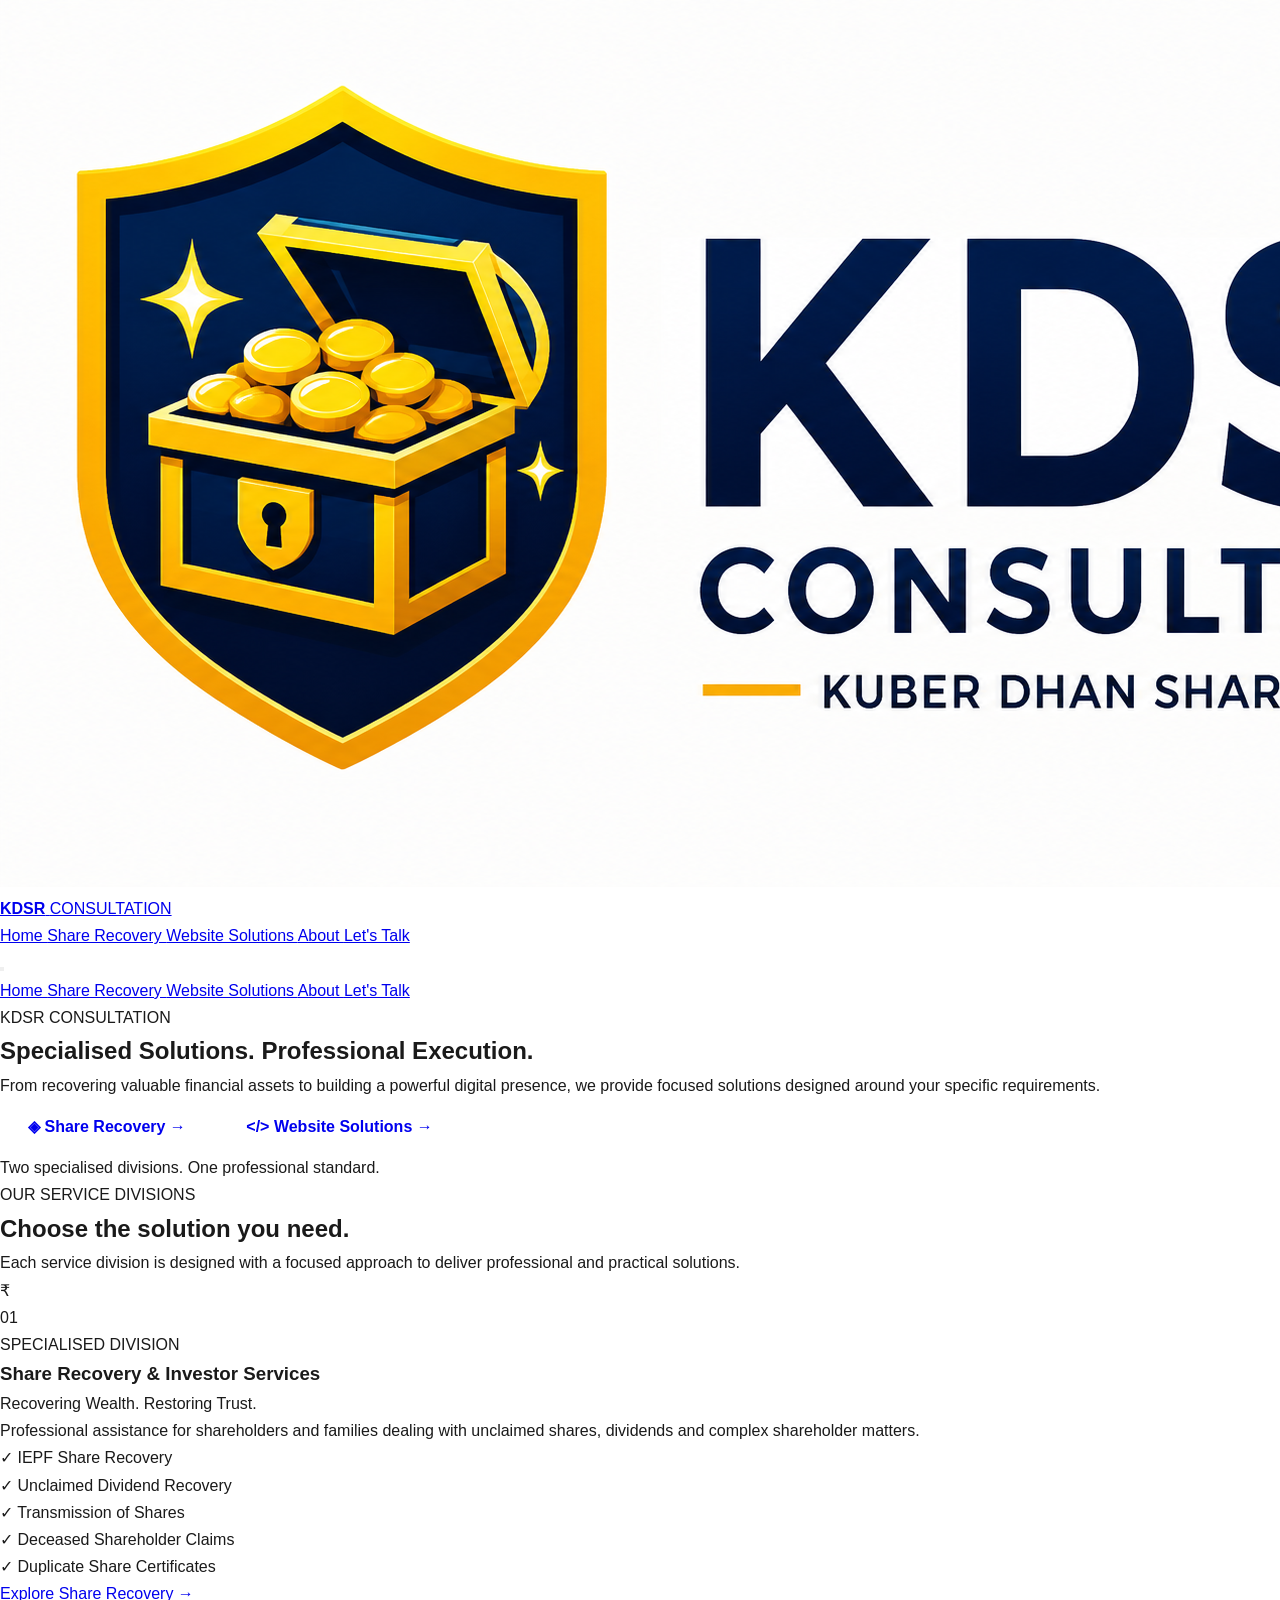
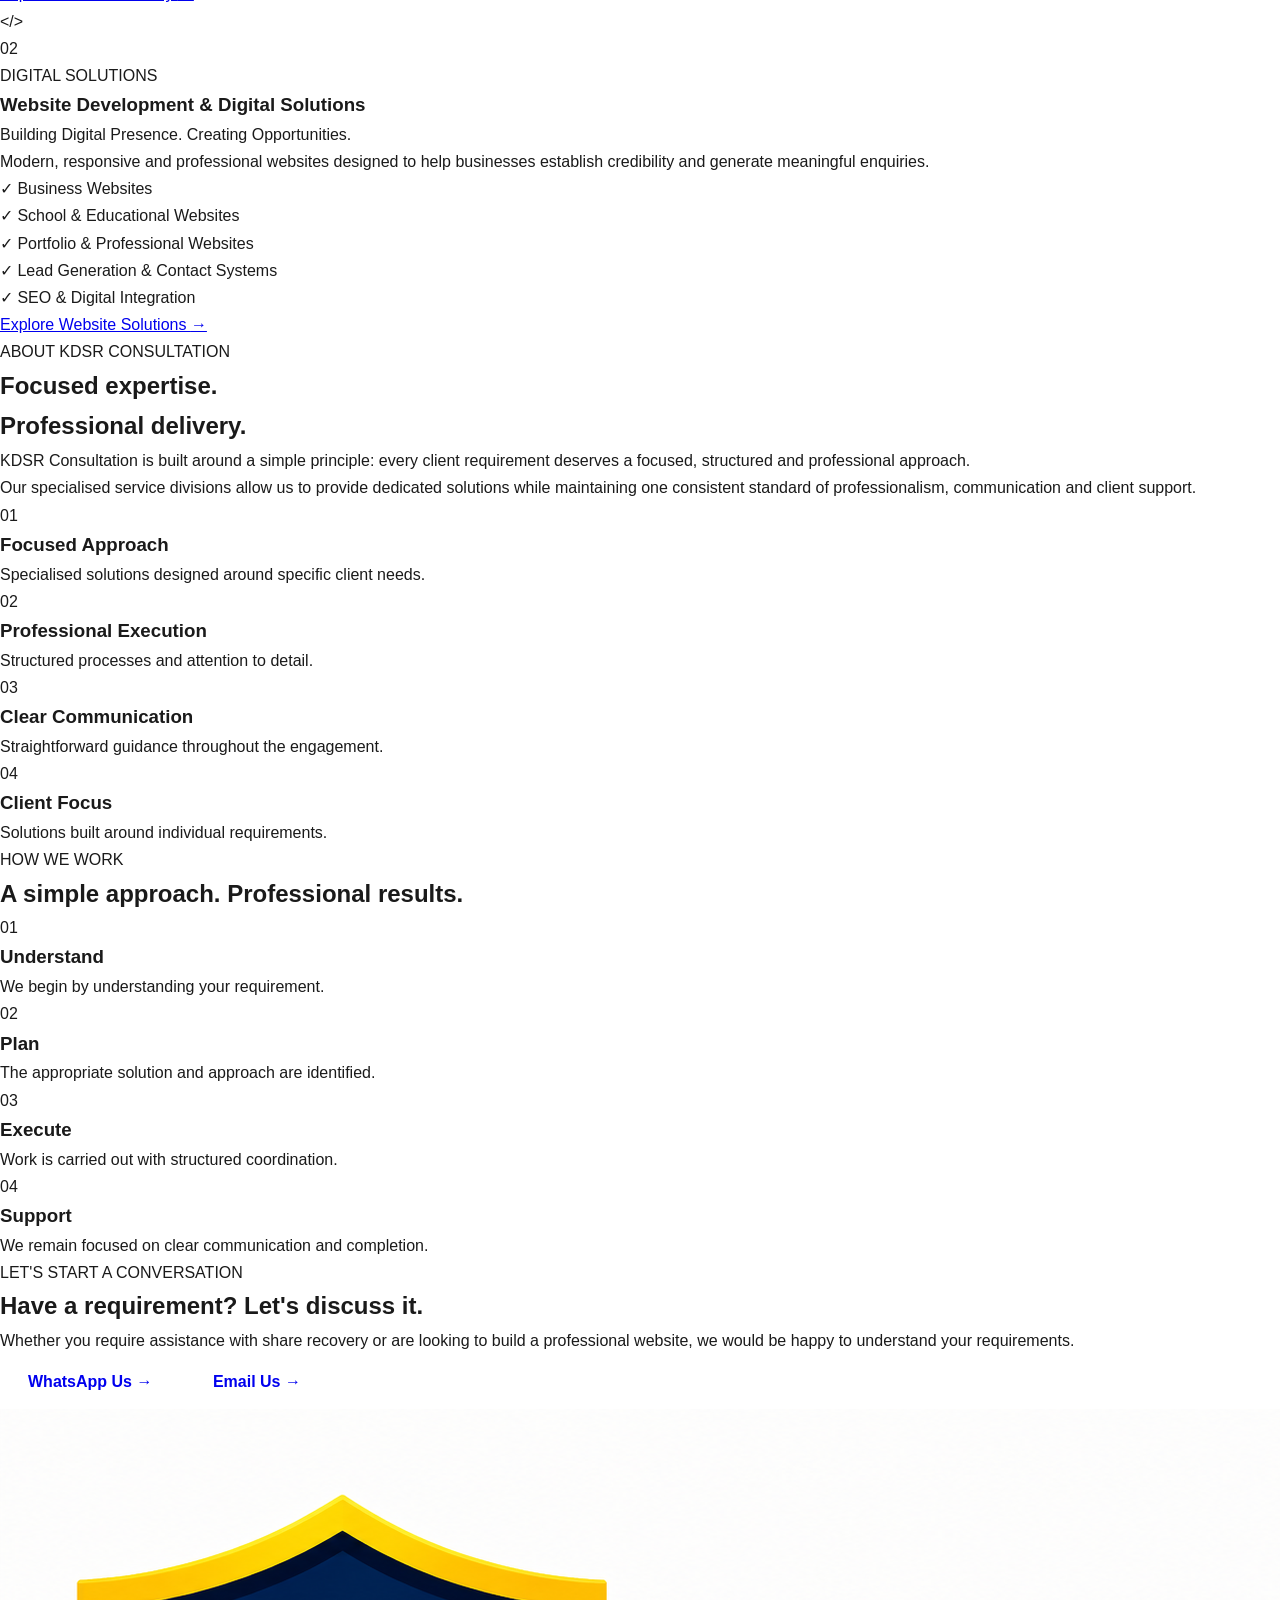
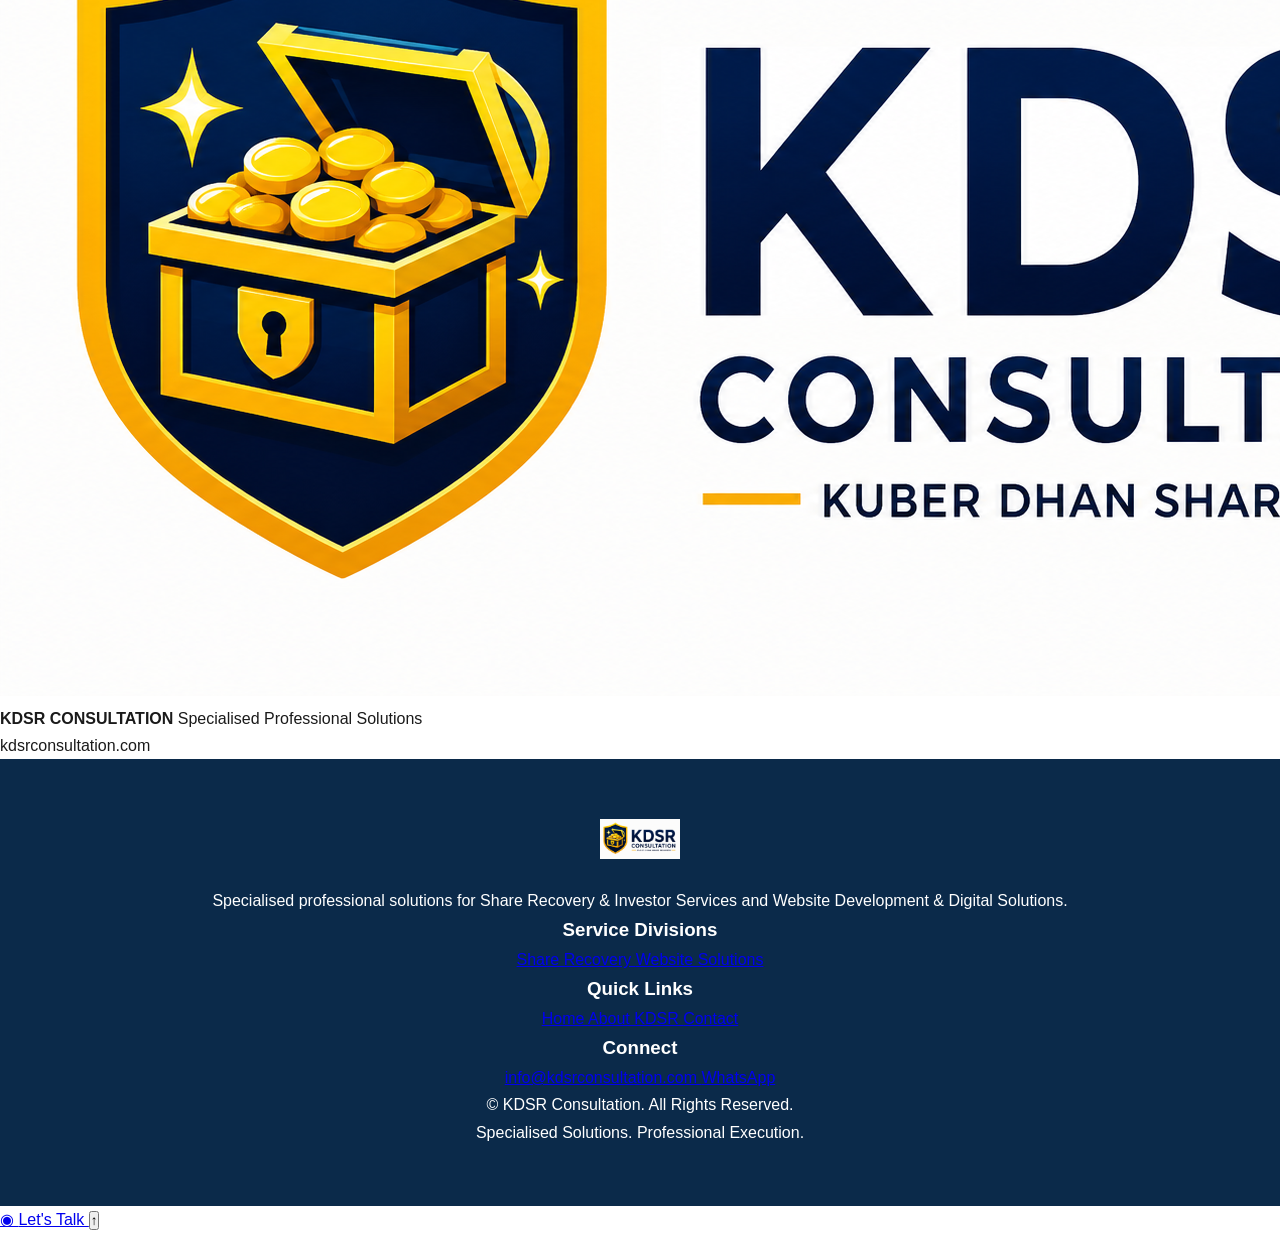
==== commit 28c1a089: "Update print statement from 'Hello' to 'Goodbye'" ====
--- a/index.html
+++ b/index.html
@@ -2,38 +2,34 @@
 <html lang="en">
 
 <head>
+
     <meta charset="UTF-8">
 
-    <meta name="viewport"
-        content="width=device-width, initial-scale=1.0">
-
-    <meta name="theme-color"
-        content="#071A3D">
+    <meta name="viewport" content="width=device-width, initial-scale=1.0">
+
+    <meta name="theme-color" content="#0B2A4A">
 
     <meta name="description"
-        content="KDSR Consultation provides professional assistance for IEPF share recovery, unclaimed dividends, transmission of shares, duplicate share certificates, deceased shareholder claims and investor assistance.">
+        content="KDSR Consultation provides specialised Share Recovery & Investor Services and Website Development & Digital Solutions.">
 
     <meta name="keywords"
-        content="IEPF Share Recovery, IEPF Claim, Unclaimed Dividend Recovery, Transmission of Shares, Duplicate Share Certificate, Deceased Shareholder Claim, Share Recovery, Investor Assistance">
-
-    <meta name="author"
-        content="KDSR Consultation">
-
-    <meta name="robots"
-        content="index, follow">
-
-    <link rel="canonical"
-        href="https://kdsrconsultation.com/">
+        content="IEPF Share Recovery, Unclaimed Dividend Recovery, Share Transmission, Website Development, Business Website, Digital Solutions, KDSR Consultation">
+
+    <meta name="author" content="KDSR Consultation">
+
+    <meta name="robots" content="index, follow">
+
+    <link rel="canonical" href="https://kdsrconsultation.com/">
 
     <!-- Open Graph -->
+
     <meta property="og:title"
-        content="KDSR Consultation | Share Recovery & Investor Assistance">
+        content="KDSR Consultation | Specialised Professional Solutions">
 
     <meta property="og:description"
-        content="Professional assistance for IEPF share recovery, unclaimed dividends, transmission of shares and other shareholder matters.">
-
-    <meta property="og:type"
-        content="website">
+        content="Share Recovery & Investor Services | Website Development & Digital Solutions">
+
+    <meta property="og:type" content="website">
 
     <meta property="og:url"
         content="https://kdsrconsultation.com/">
@@ -41,72 +37,45 @@
     <meta property="og:image"
         content="https://kdsrconsultation.com/logo.png">
 
-    <!-- Favicon -->
-    <link rel="icon"
-        type="image/png"
-        href="logo.png">
-
-    <!-- Google Fonts -->
-    <link rel="preconnect"
-        href="https://fonts.googleapis.com">
+    <link rel="icon" type="image/png" href="logo.png">
+
+    <!-- Fonts -->
+
+    <link rel="preconnect" href="https://fonts.googleapis.com">
 
     <link rel="preconnect"
         href="https://fonts.gstatic.com"
         crossorigin>
 
-    <link
-        href="https://fonts.googleapis.com/css2?family=DM+Sans:wght@400;500;600;700&family=Playfair+Display:wght@600;700&display=swap"
+    <link href="https://fonts.googleapis.com/css2?family=DM+Sans:wght@400;500;600;700&family=Playfair+Display:wght@600;700&display=swap"
         rel="stylesheet">
 
     <!-- Main CSS -->
-    <link rel="stylesheet"
-        href="style.css">
+
+    <link rel="stylesheet" href="style.css">
 
     <title>
-        KDSR Consultation | Share Recovery & Investor Assistance
+        KDSR Consultation | Specialised Professional Solutions
     </title>
+
 </head>
 
 
 <body>
 
-    <!-- =====================================================
-         TOP BAR
-    ====================================================== -->
-
-    <div class="top-bar">
-
-        <div class="container top-bar-inner">
-
-            <div class="top-bar-left">
-                <span>Professional Share Recovery Assistance</span>
-            </div>
-
-            <div class="top-bar-right">
-
-                <a href="https://kdsrconsultation.com/">
-                    kdsrconsultation.com
-                </a>
-
-            </div>
-
-        </div>
-
-    </div>
-
-
-    <!-- =====================================================
-         HEADER / NAVIGATION
-    ====================================================== -->
-
-    <header class="site-header"
-        id="siteHeader">
+
+    <!-- =========================================
+         HEADER
+    ========================================== -->
+
+    <header class="site-header" id="siteHeader">
 
         <div class="container nav-wrapper">
 
-            <!-- Logo -->
-
-            <a href="#home"
+
+            <!-- BRAND -->
+
+            <a href="index.html"
                 class="brand"
                 aria-label="KDSR Consultation Home">
 
@@ -125,33 +94,43 @@
             </a>
 
 
-            <!-- Desktop Navigation -->
+
+            <!-- DESKTOP NAVIGATION -->
 
             <nav class="desktop-nav"
                 aria-label="Main Navigation">
 
-                <a href="#home">Home</a>
-
-                <a href="#services">Services</a>
-
-                <a href="#about">About</a>
-
-                <a href="#process">Process</a>
-
-                <a href="#faq">FAQs</a>
+                <a href="index.html"
+                    class="active">
+                    Home
+                </a>
+
+                <a href="share-recovery.html">
+                    Share Recovery
+                </a>
+
+                <a href="website-development.html">
+                    Website Solutions
+                </a>
+
+                <a href="#about">
+                    About
+                </a>
 
                 <a href="#contact"
                     class="nav-cta">
-                    Contact Us
+                    Let's Talk
                 </a>
 
             </nav>
 
 
-            <!-- Mobile Menu Button -->
+
+            <!-- MOBILE MENU -->
 
             <button class="mobile-menu-btn"
                 id="mobileMenuBtn"
+                type="button"
                 aria-label="Open navigation menu"
                 aria-expanded="false">
 
@@ -164,23 +143,31 @@
         </div>
 
 
-        <!-- Mobile Navigation -->
+
+        <!-- MOBILE NAVIGATION -->
 
         <nav class="mobile-nav"
-            id="mobileNav"
-            aria-label="Mobile Navigation">
-
-            <a href="#home">Home</a>
-
-            <a href="#services">Services</a>
-
-            <a href="#about">About</a>
-
-            <a href="#process">Process</a>
-
-            <a href="#faq">FAQs</a>
-
-            <a href="#contact">Contact Us</a>
+            id="mobileNav">
+
+            <a href="index.html">
+                Home
+            </a>
+
+            <a href="share-recovery.html">
+                Share Recovery
+            </a>
+
+            <a href="website-development.html">
+                Website Solutions
+            </a>
+
+            <a href="#about">
+                About
+            </a>
+
+            <a href="#contact">
+                Let's Talk
+            </a>
 
         </nav>
 
@@ -191,745 +178,571 @@
     <main>
 
 
-        <!-- =====================================================
-             HERO SECTION
-        ====================================================== -->
-
-        <section class="hero"
-            id="home">
-
-            <div class="hero-background"></div>
-
-            <div class="hero-overlay"></div>
-
-
-            <div class="container hero-content">
-
-
-                <div class="hero-left">
-
-
-                    <div class="hero-badge">
-
-                        <span class="badge-dot"></span>
-
-                        SPECIALISTS IN SHARE RECOVERY
-
-                    </div>
-
-
-                    <h1>
-
-                        Recover What
-                        <span>You Rightfully Own.</span>
-
-                    </h1>
-
-
-                    <p class="hero-description">
-
-                        Professional assistance for recovering
-                        shares, dividends and other financial
-                        assets that have become difficult to claim.
+        <!-- =========================================
+             HERO
+        ========================================== -->
+
+        <section class="gateway-hero">
+
+
+            <div class="hero-grid-pattern"></div>
+
+
+            <div class="container gateway-hero-content">
+
+
+                <div class="hero-eyebrow">
+
+                    <span class="eyebrow-line"></span>
+
+                    KDSR CONSULTATION
+
+                </div>
+
+
+
+                <h1>
+
+                    Specialised Solutions.
+                    <span>Professional Execution.</span>
+
+                </h1>
+
+
+
+                <p class="gateway-hero-text">
+
+                    From recovering valuable financial assets
+                    to building a powerful digital presence,
+                    we provide focused solutions designed
+                    around your specific requirements.
+
+                </p>
+
+
+
+                <div class="gateway-hero-actions">
+
+                    <a href="share-recovery.html"
+                        class="btn btn-primary">
+
+                        <span class="btn-icon">
+                            ◈
+                        </span>
+
+                        Share Recovery
+
+                        <span class="btn-arrow">
+                            →
+                        </span>
+
+                    </a>
+
+
+                    <a href="website-development.html"
+                        class="btn btn-outline">
+
+                        <span class="btn-icon">
+                            &lt;/&gt;
+                        </span>
+
+                        Website Solutions
+
+                        <span class="btn-arrow">
+                            →
+                        </span>
+
+                    </a>
+
+                </div>
+
+
+
+                <div class="hero-tagline">
+
+                    <span></span>
+
+                    Two specialised divisions.
+                    One professional standard.
+
+                    <span></span>
+
+                </div>
+
+
+            </div>
+
+        </section>
+
+
+
+        <!-- =========================================
+             SERVICE VERTICALS
+        ========================================== -->
+
+        <section class="verticals-section">
+
+
+            <div class="container">
+
+
+                <div class="section-heading centered">
+
+                    <div class="eyebrow">
+                        OUR SERVICE DIVISIONS
+                    </div>
+
+
+                    <h2>
+
+                        Choose the solution
+                        <span>you need.</span>
+
+                    </h2>
+
+
+                    <p>
+
+                        Each service division is designed
+                        with a focused approach to deliver
+                        professional and practical solutions.
 
                     </p>
 
-
-                    <div class="hero-actions">
-
-                        <a href="#contact"
-                            class="btn btn-primary">
-
-                            Get a Consultation
-
-                            <span class="arrow">→</span>
-
-                        </a>
-
-
-                        <a href="#services"
-                            class="btn btn-outline">
-
-                            Explore Services
-
-                        </a>
-
-                    </div>
-
-
-                    <div class="hero-trust">
-
-                        <div class="trust-item">
-
-                            <strong>6+</strong>
-
-                            <span>Years Experience</span>
+                </div>
+
+
+
+                <div class="verticals-grid">
+
+
+                    <!-- SHARE RECOVERY -->
+
+                    <article class="vertical-card share-card">
+
+
+                        <div class="vertical-card-top">
+
+                            <div class="vertical-icon">
+
+                                <span>₹</span>
+
+                            </div>
+
+
+                            <span class="vertical-number">
+                                01
+                            </span>
 
                         </div>
 
 
-                        <div class="trust-divider"></div>
-
-
-                        <div class="trust-item">
-
-                            <strong>250+</strong>
-
-                            <span>Cases Handled</span>
+
+                        <div class="vertical-content">
+
+
+                            <div class="vertical-label">
+
+                                SPECIALISED DIVISION
+
+                            </div>
+
+
+                            <h3>
+
+                                Share Recovery
+                                <span>& Investor Services</span>
+
+                            </h3>
+
+
+                            <p class="vertical-tagline">
+
+                                Recovering Wealth.
+                                Restoring Trust.
+
+                            </p>
+
+
+                            <p class="vertical-description">
+
+                                Professional assistance for
+                                shareholders and families
+                                dealing with unclaimed shares,
+                                dividends and complex
+                                shareholder matters.
+
+                            </p>
+
+
+
+                            <ul class="service-preview">
+
+                                <li>
+                                    <span>✓</span>
+                                    IEPF Share Recovery
+                                </li>
+
+                                <li>
+                                    <span>✓</span>
+                                    Unclaimed Dividend Recovery
+                                </li>
+
+                                <li>
+                                    <span>✓</span>
+                                    Transmission of Shares
+                                </li>
+
+                                <li>
+                                    <span>✓</span>
+                                    Deceased Shareholder Claims
+                                </li>
+
+                                <li>
+                                    <span>✓</span>
+                                    Duplicate Share Certificates
+                                </li>
+
+                            </ul>
+
+
+
+                            <a href="share-recovery.html"
+                                class="vertical-link">
+
+                                Explore Share Recovery
+
+                                <span>
+                                    →
+                                </span>
+
+                            </a>
 
                         </div>
 
 
-                        <div class="trust-divider"></div>
-
-
-                        <div class="trust-item">
-
-                            <strong>97%</strong>
-
-                            <span>Success Rate</span>
+                        <div class="card-decoration"></div>
+
+                    </article>
+
+
+
+                    <!-- WEBSITE DEVELOPMENT -->
+
+                    <article class="vertical-card web-card">
+
+
+                        <div class="vertical-card-top">
+
+                            <div class="vertical-icon web-icon">
+
+                                <span>&lt;/&gt;</span>
+
+                            </div>
+
+
+                            <span class="vertical-number">
+                                02
+                            </span>
 
                         </div>
 
-                    </div>
+
+
+                        <div class="vertical-content">
+
+
+                            <div class="vertical-label">
+
+                                DIGITAL SOLUTIONS
+
+                            </div>
+
+
+                            <h3>
+
+                                Website Development
+                                <span>& Digital Solutions</span>
+
+                            </h3>
+
+
+                            <p class="vertical-tagline">
+
+                                Building Digital Presence.
+                                Creating Opportunities.
+
+                            </p>
+
+
+                            <p class="vertical-description">
+
+                                Modern, responsive and
+                                professional websites designed
+                                to help businesses establish
+                                credibility and generate
+                                meaningful enquiries.
+
+                            </p>
+
+
+
+                            <ul class="service-preview">
+
+                                <li>
+                                    <span>✓</span>
+                                    Business Websites
+                                </li>
+
+                                <li>
+                                    <span>✓</span>
+                                    School & Educational Websites
+                                </li>
+
+                                <li>
+                                    <span>✓</span>
+                                    Portfolio & Professional Websites
+                                </li>
+
+                                <li>
+                                    <span>✓</span>
+                                    Lead Generation & Contact Systems
+                                </li>
+
+                                <li>
+                                    <span>✓</span>
+                                    SEO & Digital Integration
+                                </li>
+
+                            </ul>
+
+
+
+                            <a href="website-development.html"
+                                class="vertical-link">
+
+                                Explore Website Solutions
+
+                                <span>
+                                    →
+                                </span>
+
+                            </a>
+
+                        </div>
+
+
+                        <div class="card-decoration"></div>
+
+                    </article>
+
 
                 </div>
 
-
-
-                <div class="hero-right">
-
-
-                    <div class="hero-card">
-
-
-                        <div class="hero-card-icon">
-
-                            <span>₹</span>
-
-                        </div>
-
-
-                        <p class="hero-card-label">
-                            YOUR ASSET
-                        </p>
-
-
-                        <h3>
-                            May Still Be
-                            <span>Recoverable.</span>
-                        </h3>
-
-
-                        <p>
-
-                            Old share certificates,
-                            unpaid dividends or shares
-                            transferred to IEPF can often
-                            be recovered through the
-                            appropriate process.
-
-                        </p>
-
-
-                        <a href="#contact"
-                            class="hero-card-link">
-
-                            Check Your Case
-
-                            <span>→</span>
-
-                        </a>
-
-                    </div>
+            </div>
+
+        </section>
+
+
+
+        <!-- =========================================
+             ABOUT / WHY KDSR
+        ========================================== -->
+
+        <section class="about-section"
+            id="about">
+
+
+            <div class="container about-grid">
+
+
+                <div class="about-content">
+
+
+                    <div class="eyebrow">
+                        ABOUT KDSR CONSULTATION
+                    </div>
+
+
+                    <h2>
+
+                        Focused expertise.
+                        <br>
+
+                        <span>
+                            Professional delivery.
+                        </span>
+
+                    </h2>
+
+
+                    <p>
+
+                        KDSR Consultation is built around
+                        a simple principle: every client
+                        requirement deserves a focused,
+                        structured and professional approach.
+
+                    </p>
+
+
+                    <p>
+
+                        Our specialised service divisions
+                        allow us to provide dedicated
+                        solutions while maintaining one
+                        consistent standard of professionalism,
+                        communication and client support.
+
+                    </p>
 
 
                 </div>
 
-            </div>
-
-
-            <div class="hero-scroll">
-
-                <span></span>
-
-                Scroll to explore
-
-            </div>
-
-        </section>
-
-
-
-        <!-- =====================================================
-             INTRODUCTION
-        ====================================================== -->
-
-        <section class="intro-section">
-
-            <div class="container intro-grid">
-
-
-                <div class="section-label">
-
-                    <span class="gold-line"></span>
-
-                    KDSR CONSULTATION
-
-                </div>
-
-
-                <div class="intro-content">
-
-                    <h2>
-
-                        Your forgotten financial
-                        assets deserve a
-                        <span>second chance.</span>
-
-                    </h2>
-
-
-                    <p>
-
-                        Shares and dividends can become
-                        difficult to access due to outdated
-                        records, transmission issues,
-                        unclaimed dividends or transfer to
-                        the Investor Education and Protection
-                        Fund Authority.
-
-                    </p>
-
-
-                    <p>
-
-                        KDSR Consultation helps individuals
-                        and families navigate these processes
-                        with structured documentation,
-                        professional coordination and
-                        transparent guidance.
-
-                    </p>
-
-
-                    <a href="#about"
-                        class="text-link">
-
-                        Learn More About Us
-                        <span>→</span>
-
-                    </a>
-
-                </div>
-
-            </div>
-
-        </section>
-
-
-
-        <!-- =====================================================
-             SERVICES
-        ====================================================== -->
-
-        <section class="services-section"
-            id="services">
-
-            <div class="container">
-
-
-                <div class="section-heading centered">
-
-                    <div class="eyebrow">
-
-                        OUR EXPERTISE
-
-                    </div>
-
-
-                    <h2>
-
-                        Professional Solutions
-                        for Shareholders
-
-                    </h2>
-
-
-                    <p>
-
-                        From documentation to claim
-                        coordination, we help simplify
-                        complex shareholder matters.
-
-                    </p>
-
-                </div>
-
-
-
-                <div class="services-grid">
-
-
-                    <!-- Service 1 -->
-
-                    <article class="service-card">
-
-                        <div class="service-number">
+
+
+                <div class="principles-grid">
+
+
+                    <div class="principle-card">
+
+                        <div class="principle-number">
                             01
                         </div>
 
-                        <div class="service-icon">
-                            ₹
-                        </div>
-
                         <h3>
-                            IEPF Share Recovery
+                            Focused Approach
                         </h3>
 
                         <p>
 
-                            Assistance with recovering
-                            shares transferred to the
-                            Investor Education and
-                            Protection Fund.
+                            Specialised solutions designed
+                            around specific client needs.
 
                         </p>
 
-                        <a href="#contact">
-                            Discuss Your Case →
-                        </a>
-
-                    </article>
-
-
-
-                    <!-- Service 2 -->
-
-                    <article class="service-card">
-
-                        <div class="service-number">
+                    </div>
+
+
+
+                    <div class="principle-card">
+
+                        <div class="principle-number">
                             02
                         </div>
 
-                        <div class="service-icon">
-                            ◈
-                        </div>
-
                         <h3>
-                            Unclaimed Dividend Recovery
+                            Professional Execution
                         </h3>
 
                         <p>
 
-                            Assistance in tracing and
-                            claiming unpaid or unclaimed
-                            dividends.
+                            Structured processes and
+                            attention to detail.
 
                         </p>
 
-                        <a href="#contact">
-                            Discuss Your Case →
-                        </a>
-
-                    </article>
-
-
-
-                    <!-- Service 3 -->
-
-                    <article class="service-card">
-
-                        <div class="service-number">
+                    </div>
+
+
+
+                    <div class="principle-card">
+
+                        <div class="principle-number">
                             03
                         </div>
 
-                        <div class="service-icon">
-                            ⇄
-                        </div>
-
                         <h3>
-                            Transmission of Shares
+                            Clear Communication
                         </h3>
 
                         <p>
 
-                            Guidance for transmission of
-                            securities to legal heirs and
-                            rightful beneficiaries.
+                            Straightforward guidance
+                            throughout the engagement.
 
                         </p>
 
-                        <a href="#contact">
-                            Discuss Your Case →
-                        </a>
-
-                    </article>
-
-
-
-                    <!-- Service 4 -->
-
-                    <article class="service-card">
-
-                        <div class="service-number">
+                    </div>
+
+
+
+                    <div class="principle-card">
+
+                        <div class="principle-number">
                             04
                         </div>
 
-                        <div class="service-icon">
-                            ▣
-                        </div>
-
                         <h3>
-                            Duplicate Share Certificates
+                            Client Focus
                         </h3>
 
                         <p>
 
-                            Assistance with documentation
-                            and procedures for lost or
-                            misplaced share certificates.
+                            Solutions built around
+                            individual requirements.
 
                         </p>
 
-                        <a href="#contact">
-                            Discuss Your Case →
-                        </a>
-
-                    </article>
-
-
-
-                    <!-- Service 5 -->
-
-                    <article class="service-card">
-
-                        <div class="service-number">
-                            05
-                        </div>
-
-                        <div class="service-icon">
-                            ♢
-                        </div>
-
-                        <h3>
-                            Deceased Shareholder Claims
-                        </h3>
-
-                        <p>
-
-                            Support for families and legal
-                            heirs dealing with securities
-                            held in a deceased shareholder's
-                            name.
-
-                        </p>
-
-                        <a href="#contact">
-                            Discuss Your Case →
-                        </a>
-
-                    </article>
-
-
-
-                    <!-- Service 6 -->
-
-                    <article class="service-card">
-
-                        <div class="service-number">
-                            06
-                        </div>
-
-                        <div class="service-icon">
-                            ✓
-                        </div>
-
-                        <h3>
-                            Investor Assistance
-                        </h3>
-
-                        <p>
-
-                            Professional assistance for
-                            KYC updation, name correction,
-                            demat-related matters and
-                            shareholder documentation.
-
-                        </p>
-
-                        <a href="#contact">
-                            Discuss Your Case →
-                        </a>
-
-                    </article>
+                    </div>
+
 
                 </div>
 
+
             </div>
 
         </section>
 
 
 
-        <!-- =====================================================
-             PREMIUM CTA STRIP
-        ====================================================== -->
-
-        <section class="premium-strip">
-
-            <div class="container premium-strip-inner">
-
-
-                <div>
-
-                    <span class="small-label">
-                        NOT SURE WHERE TO START?
-                    </span>
+        <!-- =========================================
+             PROCESS
+        ========================================== -->
+
+        <section class="process-section">
+
+
+            <div class="container">
+
+
+                <div class="section-heading centered">
+
+
+                    <div class="eyebrow">
+                        HOW WE WORK
+                    </div>
+
 
                     <h2>
-                        Let us understand your case.
+
+                        A simple approach.
+                        <span>Professional results.</span>
+
                     </h2>
 
+
                 </div>
 
 
-                <a href="#contact"
-                    class="btn btn-gold">
-
-                    Start a Conversation
-
-                    <span>→</span>
-
-                </a>
-
-            </div>
-
-        </section>
-
-
-
-        <!-- =====================================================
-             ABOUT
-        ====================================================== -->
-
-        <section class="about-section"
-            id="about">
-
-            <div class="container about-grid">
-
-
-                <div class="about-visual">
-
-
-                    <div class="about-box">
-
-
-                        <div class="about-logo">
-
-                            <img src="logo.png"
-                                alt="KDSR Consultation">
-
-                        </div>
-
-
-                        <div class="about-tagline">
-
-                            Recovering Wealth.
-                            <br>
-                            Restoring Trust.
-
-                        </div>
-
-
-                        <div class="about-decoration">
-
-                            <span></span>
-                            <span></span>
-                            <span></span>
-
-                        </div>
-
-                    </div>
-
-
-                    <div class="floating-stat">
-
-                        <strong>250+</strong>
-
-                        <span>
-                            Cases handled
-                        </span>
-
-                    </div>
-
-                </div>
-
-
-
-                <div class="about-content">
-
-
-                    <div class="eyebrow">
-                        ABOUT KDSR
-                    </div>
-
-
-                    <h2>
-
-                        Professional guidance
-                        when your financial
-                        assets become difficult
-                        to recover.
-
-                    </h2>
-
-
-                    <p>
-
-                        KDSR Consultation is focused on
-                        helping shareholders, investors
-                        and families navigate complex
-                        share and dividend recovery
-                        matters.
-
-                    </p>
-
-
-                    <p>
-
-                        Our approach is documentation
-                        driven, transparent and focused
-                        on helping clients understand
-                        the process before moving ahead.
-
-                    </p>
-
-
-                    <div class="about-points">
-
-
-                        <div class="about-point">
-
-                            <span class="check">✓</span>
-
-                            <div>
-
-                                <strong>
-                                    Professional Assistance
-                                </strong>
-
-                                <p>
-                                    Structured support
-                                    throughout the process.
-                                </p>
-
-                            </div>
-
-                        </div>
-
-
-                        <div class="about-point">
-
-                            <span class="check">✓</span>
-
-                            <div>
-
-                                <strong>
-                                    Transparent Approach
-                                </strong>
-
-                                <p>
-                                    Clear communication
-                                    and documentation.
-                                </p>
-
-                            </div>
-
-                        </div>
-
-
-                        <div class="about-point">
-
-                            <span class="check">✓</span>
-
-                            <div>
-
-                                <strong>
-                                    Client Focused
-                                </strong>
-
-                                <p>
-                                    Every case is assessed
-                                    individually.
-                                </p>
-
-                            </div>
-
-                        </div>
-
-
-                    </div>
-
-                </div>
-
-            </div>
-
-        </section>
-
-
-
-        <!-- =====================================================
-             PROCESS
-        ====================================================== -->
-
-        <section class="process-section"
-            id="process">
-
-            <div class="container">
-
-
-                <div class="section-heading centered">
-
-                    <div class="eyebrow">
-                        OUR PROCESS
-                    </div>
-
-
-                    <h2>
-                        A Clearer Path to Recovery
-                    </h2>
-
-
-                    <p>
-
-                        We keep the process structured,
-                        transparent and easy to understand.
-
-                    </p>
-
-                </div>
-
-
-
-                <div class="process-grid">
-
-
-                    <div class="process-step">
-
-                        <div class="process-icon">
+
+                <div class="main-process-grid">
+
+
+                    <div class="main-process-step">
+
+                        <div class="step-number">
                             01
                         </div>
 
                         <h3>
-                            Share Your Details
+                            Understand
                         </h3>
 
                         <p>
 
-                            Tell us about your shares,
-                            dividends or shareholder
-                            issue.
+                            We begin by understanding
+                            your requirement.
 
                         </p>
 
@@ -937,24 +750,24 @@
 
 
 
-                    <div class="process-connector"></div>
-
-
-                    <div class="process-step">
-
-                        <div class="process-icon">
+                    <div class="main-process-line"></div>
+
+
+
+                    <div class="main-process-step">
+
+                        <div class="step-number">
                             02
                         </div>
 
                         <h3>
-                            Case Assessment
+                            Plan
                         </h3>
 
                         <p>
 
-                            We review the available
-                            information and identify
-                            the appropriate process.
+                            The appropriate solution
+                            and approach are identified.
 
                         </p>
 
@@ -962,24 +775,24 @@
 
 
 
-                    <div class="process-connector"></div>
-
-
-                    <div class="process-step">
-
-                        <div class="process-icon">
+                    <div class="main-process-line"></div>
+
+
+
+                    <div class="main-process-step">
+
+                        <div class="step-number">
                             03
                         </div>
 
                         <h3>
-                            Documentation
+                            Execute
                         </h3>
 
                         <p>
 
-                            Required documents and
-                            formalities are organised
-                            systematically.
+                            Work is carried out with
+                            structured coordination.
 
                         </p>
 
@@ -987,24 +800,25 @@
 
 
 
-                    <div class="process-connector"></div>
-
-
-                    <div class="process-step">
-
-                        <div class="process-icon">
+                    <div class="main-process-line"></div>
+
+
+
+                    <div class="main-process-step">
+
+                        <div class="step-number">
                             04
                         </div>
 
                         <h3>
-                            Claim & Follow-Up
+                            Support
                         </h3>
 
                         <p>
 
-                            We assist with the relevant
-                            filing, coordination and
-                            follow-up process.
+                            We remain focused on
+                            clear communication and
+                            completion.
 
                         </p>
 
@@ -1013,511 +827,55 @@
 
                 </div>
 
+
             </div>
 
         </section>
 
 
 
-        <!-- =====================================================
-             WHY CHOOSE US
-        ====================================================== -->
-
-        <section class="why-section">
-
-            <div class="container why-grid">
-
-
-                <div class="why-content">
-
-                    <div class="eyebrow">
-                        WHY KDSR CONSULTATION
+        <!-- =========================================
+             CONTACT CTA
+        ========================================== -->
+
+        <section class="main-contact-section"
+            id="contact">
+
+
+            <div class="container main-contact-inner">
+
+
+                <div class="main-contact-content">
+
+
+                    <div class="eyebrow light">
+
+                        LET'S START A CONVERSATION
+
                     </div>
 
 
                     <h2>
 
-                        Your assets.
-                        <br>
-                        Our structured approach.
+                        Have a requirement?
+                        <span>Let's discuss it.</span>
 
                     </h2>
 
 
                     <p>
 
-                        Share recovery matters can involve
-                        multiple documents, authorities,
-                        companies and intermediaries.
-                        A structured approach can make the
-                        journey significantly easier.
+                        Whether you require assistance
+                        with share recovery or are looking
+                        to build a professional website,
+                        we would be happy to understand
+                        your requirements.
 
                     </p>
 
 
-                    <a href="#contact"
-                        class="btn btn-primary">
-
-                        Speak With Us
-                        <span>→</span>
-
-                    </a>
-
-                </div>
-
-
-
-                <div class="why-features">
-
-
-                    <div class="feature-card">
-
-                        <span class="feature-icon">
-                            ◉
-                        </span>
-
-                        <div>
-
-                            <h3>
-                                Experience
-                            </h3>
-
-                            <p>
-                                Years of experience
-                                handling shareholder
-                                recovery matters.
-                            </p>
-
-                        </div>
-
-                    </div>
-
-
-                    <div class="feature-card">
-
-                        <span class="feature-icon">
-                            ✓
-                        </span>
-
-                        <div>
-
-                            <h3>
-                                Documentation Focus
-                            </h3>
-
-                            <p>
-                                Careful attention to
-                                supporting documents
-                                and formalities.
-                            </p>
-
-                        </div>
-
-                    </div>
-
-
-                    <div class="feature-card">
-
-                        <span class="feature-icon">
-                            ◆
-                        </span>
-
-                        <div>
-
-                            <h3>
-                                Transparent Communication
-                            </h3>
-
-                            <p>
-                                Clear updates and
-                                straightforward
-                                communication.
-                            </p>
-
-                        </div>
-
-                    </div>
-
-
-                    <div class="feature-card">
-
-                        <span class="feature-icon">
-                            ♢
-                        </span>
-
-                        <div>
-
-                            <h3>
-                                Individual Attention
-                            </h3>
-
-                            <p>
-                                Every shareholder
-                                situation can have
-                                different requirements.
-                            </p>
-
-                        </div>
-
-                    </div>
-
-
-                </div>
-
-            </div>
-
-        </section>
-
-
-
-        <!-- =====================================================
-             NUMBERS
-        ====================================================== -->
-
-        <section class="numbers-section">
-
-            <div class="container numbers-grid">
-
-
-                <div class="number-item">
-
-                    <strong>
-                        6+
-                    </strong>
-
-                    <span>
-                        Years of Experience
-                    </span>
-
-                </div>
-
-
-                <div class="number-item">
-
-                    <strong>
-                        250+
-                    </strong>
-
-                    <span>
-                        Cases Handled
-                    </span>
-
-                </div>
-
-
-                <div class="number-item">
-
-                    <strong>
-                        97%
-                    </strong>
-
-                    <span>
-                        Success Rate
-                    </span>
-
-                </div>
-
-
-                <div class="number-item">
-
-                    <strong>
-                        1:1
-                    </strong>
-
-                    <span>
-                        Client Assistance
-                    </span>
-
-                </div>
-
-
-            </div>
-
-        </section>
-
-
-
-        <!-- =====================================================
-             FAQ
-        ====================================================== -->
-
-        <section class="faq-section"
-            id="faq">
-
-            <div class="container faq-grid">
-
-
-                <div class="faq-intro">
-
-                    <div class="eyebrow">
-                        FREQUENTLY ASKED QUESTIONS
-                    </div>
-
-
-                    <h2>
-
-                        Questions?
-                        <br>
-                        We can help.
-
-                    </h2>
-
-
-                    <p>
-
-                        Here are some common questions
-                        shareholders ask before beginning
-                        the recovery process.
-
-                    </p>
-
-
-                    <a href="#contact"
-                        class="text-link">
-
-                        Ask Us Directly
-                        <span>→</span>
-
-                    </a>
-
-                </div>
-
-
-
-                <div class="faq-list">
-
-
-                    <details class="faq-item">
-
-                        <summary>
-
-                            Can shares transferred to IEPF
-                            be recovered?
-
-                            <span>+</span>
-
-                        </summary>
-
-                        <div class="faq-answer">
-
-                            <p>
-
-                                Shares transferred to IEPF
-                                may be claimed by the
-                                eligible claimant subject
-                                to applicable requirements,
-                                documentation and the
-                                prescribed process.
-
-                            </p>
-
-                        </div>
-
-                    </details>
-
-
-
-                    <details class="faq-item">
-
-                        <summary>
-
-                            What if I have old physical
-                            share certificates?
-
-                            <span>+</span>
-
-                        </summary>
-
-                        <div class="faq-answer">
-
-                            <p>
-
-                                Old physical share
-                                certificates can still be
-                                relevant. The appropriate
-                                process depends on the
-                                company, shareholder records,
-                                current regulations and the
-                                documents available.
-
-                            </p>
-
-                        </div>
-
-                    </details>
-
-
-
-                    <details class="faq-item">
-
-                        <summary>
-
-                            Can legal heirs claim shares
-                            of a deceased shareholder?
-
-                            <span>+</span>
-
-                        </summary>
-
-                        <div class="faq-answer">
-
-                            <p>
-
-                                In appropriate cases,
-                                legal heirs or other eligible
-                                claimants may be able to
-                                establish their entitlement
-                                through the applicable
-                                transmission or claim
-                                procedure.
-
-                            </p>
-
-                        </div>
-
-                    </details>
-
-
-
-                    <details class="faq-item">
-
-                        <summary>
-
-                            Do you assist with unclaimed
-                            dividends?
-
-                            <span>+</span>
-
-                        </summary>
-
-                        <div class="faq-answer">
-
-                            <p>
-
-                                Yes. We provide assistance
-                                relating to unclaimed or
-                                unpaid dividends and help
-                                clients understand the
-                                relevant documentation
-                                and recovery process.
-
-                            </p>
-
-                        </div>
-
-                    </details>
-
-
-
-                    <details class="faq-item">
-
-                        <summary>
-
-                            How do I know whether my case
-                            is recoverable?
-
-                            <span>+</span>
-
-                        </summary>
-
-                        <div class="faq-answer">
-
-                            <p>
-
-                                The best approach is to
-                                review the available
-                                shareholder and company
-                                records. You can contact
-                                us with the basic details
-                                of your case for an initial
-                                discussion.
-
-                            </p>
-
-                        </div>
-
-                    </details>
-
-
-
-                    <details class="faq-item">
-
-                        <summary>
-
-                            Do you assist clients living
-                            outside India?
-
-                            <span>+</span>
-
-                        </summary>
-
-                        <div class="faq-answer">
-
-                            <p>
-
-                                Shareholders residing
-                                outside India may also
-                                require assistance with
-                                Indian shareholding,
-                                dividend and documentation
-                                matters. The specific
-                                requirements depend on the
-                                case.
-
-                            </p>
-
-                        </div>
-
-                    </details>
-
-
-                </div>
-
-            </div>
-
-        </section>
-
-
-
-        <!-- =====================================================
-             CONTACT CTA
-        ====================================================== -->
-
-        <section class="contact-section"
-            id="contact">
-
-            <div class="contact-pattern"></div>
-
-
-            <div class="container contact-inner">
-
-
-                <div class="contact-content">
-
-
-                    <div class="eyebrow light">
-                        LET'S DISCUSS YOUR CASE
-                    </div>
-
-
-                    <h2>
-
-                        Your forgotten shares
-                        may be worth looking into.
-
-                    </h2>
-
-
-                    <p>
-
-                        Share the basic details of your
-                        situation with us and let us help
-                        you understand the next step.
-
-                    </p>
-
-
-                    <div class="contact-actions">
+
+                    <div class="contact-buttons">
 
 
                         <a href="https://wa.me/917973666876"
@@ -1527,7 +885,9 @@
 
                             WhatsApp Us
 
-                            <span>→</span>
+                            <span>
+                                →
+                            </span>
 
                         </a>
 
@@ -1537,40 +897,45 @@
 
                             Email Us
 
-                            <span>→</span>
+                            <span>
+                                →
+                            </span>
 
                         </a>
 
-                    </div>
+
+                    </div>
+
 
                 </div>
 
 
 
-                <div class="contact-card">
+                <div class="contact-brand-card">
 
 
                     <img src="logo.png"
                         alt="KDSR Consultation Logo">
 
 
-                    <div class="contact-card-divider"></div>
-
-
-                    <p class="contact-tagline">
-
-                        Recovering Wealth.
-                        Restoring Trust.
-
+                    <div class="brand-card-line"></div>
+
+
+                    <strong>
+                        KDSR CONSULTATION
+                    </strong>
+
+
+                    <span>
+                        Specialised Professional Solutions
+                    </span>
+
+
+                    <p>
+                        kdsrconsultation.com
                     </p>
 
 
-                    <p class="contact-website">
-
-                        kdsrconsultation.com
-
-                    </p>
-
                 </div>
 
 
@@ -1579,154 +944,109 @@
         </section>
 
 
-
-        <!-- =====================================================
-             DISCLAIMER
-        ====================================================== -->
-
-        <section class="disclaimer-section">
-
-            <div class="container">
+    </main>
+
+
+
+    <!-- =========================================
+         FOOTER
+    ========================================== -->
+
+    <footer class="site-footer">
+
+
+        <div class="container footer-grid">
+
+
+            <div class="footer-brand">
+
+
+                <img src="logo.png"
+                    alt="KDSR Consultation Logo"
+                    class="footer-logo">
+
 
                 <p>
 
-                    <strong>Important:</strong>
-                    KDSR Consultation provides professional
-                    assistance and documentation support.
-                    Every shareholder claim is subject to
-                    applicable laws, regulations, records,
-                    eligibility requirements and the decision
-                    of the relevant authority, company,
-                    registrar or intermediary. No recovery
-                    outcome is guaranteed.
+                    Specialised professional solutions
+                    for Share Recovery & Investor
+                    Services and Website Development
+                    & Digital Solutions.
 
                 </p>
 
+
             </div>
 
-        </section>
-
-
-    </main>
-
-
-
-    <!-- =====================================================
-         FOOTER
-    ====================================================== -->
-
-    <footer class="site-footer">
-
-
-        <div class="container footer-main">
-
-
-            <div class="footer-brand">
-
-
-                <a href="#home"
-                    class="footer-logo">
-
-                    <img src="logo.png"
-                        alt="KDSR Consultation Logo">
+
+
+            <div class="footer-column">
+
+
+                <h3>
+                    Service Divisions
+                </h3>
+
+
+                <a href="share-recovery.html">
+
+                    Share Recovery
 
                 </a>
 
 
-                <p>
-
-                    Professional assistance for
-                    share recovery, unclaimed dividends,
-                    transmission of shares and
-                    shareholder matters.
-
-                </p>
-
-
-                <div class="footer-tagline">
-
-                    Recovering Wealth.
-                    Restoring Trust.
-
-                </div>
+                <a href="website-development.html">
+
+                    Website Solutions
+
+                </a>
+
 
             </div>
 
 
 
             <div class="footer-column">
+
 
                 <h3>
                     Quick Links
                 </h3>
 
-                <a href="#home">
+
+                <a href="index.html">
                     Home
                 </a>
 
-                <a href="#services">
-                    Services
+
+                <a href="#about">
+                    About KDSR
                 </a>
 
-                <a href="#about">
-                    About Us
+
+                <a href="#contact">
+                    Contact
                 </a>
 
-                <a href="#process">
-                    Our Process
+
+            </div>
+
+
+
+            <div class="footer-column">
+
+
+                <h3>
+                    Connect
+                </h3>
+
+
+                <a href="mailto:info@kdsrconsultation.com">
+
+                    info@kdsrconsultation.com
+
                 </a>
 
-                <a href="#faq">
-                    FAQs
-                </a>
-
-            </div>
-
-
-
-            <div class="footer-column">
-
-                <h3>
-                    Services
-                </h3>
-
-                <a href="#services">
-                    IEPF Share Recovery
-                </a>
-
-                <a href="#services">
-                    Unclaimed Dividends
-                </a>
-
-                <a href="#services">
-                    Transmission of Shares
-                </a>
-
-                <a href="#services">
-                    Duplicate Share Certificates
-                </a>
-
-                <a href="#services">
-                    Investor Assistance
-                </a>
-
-            </div>
-
-
-
-            <div class="footer-column">
-
-                <h3>
-                    Contact
-                </h3>
-
-                <a href="https://kdsrconsultation.com/">
-                    kdsrconsultation.com
-                </a>
-
-                <a href="mailto:info@kdsrconsultation.com">
-                    info@kdsrconsultation.com
-                </a>
 
                 <a href="https://wa.me/917973666876"
                     target="_blank"
@@ -1736,6 +1056,7 @@
 
                 </a>
 
+
             </div>
 
 
@@ -1745,25 +1066,26 @@
 
         <div class="footer-bottom">
 
+
             <div class="container footer-bottom-inner">
 
 
                 <p>
 
                     © <span id="currentYear"></span>
-                    KDSR Consultation.
-                    All Rights Reserved.
+                    KDSR Consultation. All Rights Reserved.
 
                 </p>
 
 
                 <p>
-                    Professional Share Recovery Assistance
+                    Specialised Solutions. Professional Execution.
                 </p>
 
 
             </div>
 
+
         </div>
 
 
@@ -1771,32 +1093,29 @@
 
 
 
-    <!-- =====================================================
-         FLOATING WHATSAPP
-    ====================================================== -->
+    <!-- FLOATING WHATSAPP -->
 
     <a href="https://wa.me/917973666876"
         class="floating-whatsapp"
         target="_blank"
         rel="noopener noreferrer"
-        aria-label="Chat with KDSR Consultation on WhatsApp">
+        aria-label="Chat with us on WhatsApp">
 
         <span>◉</span>
 
-        <div class="whatsapp-tooltip">
-            Chat with us
-        </div>
+        <span class="whatsapp-text">
+            Let's Talk
+        </span>
 
     </a>
 
 
 
-    <!-- =====================================================
-         BACK TO TOP
-    ====================================================== -->
+    <!-- BACK TO TOP -->
 
     <button class="back-to-top"
         id="backToTop"
+        type="button"
         aria-label="Back to top">
 
         ↑
@@ -1805,7 +1124,7 @@
 
 
 
-    <!-- Main JavaScript -->
+    <!-- JAVASCRIPT -->
 
     <script src="script.js"></script>
 
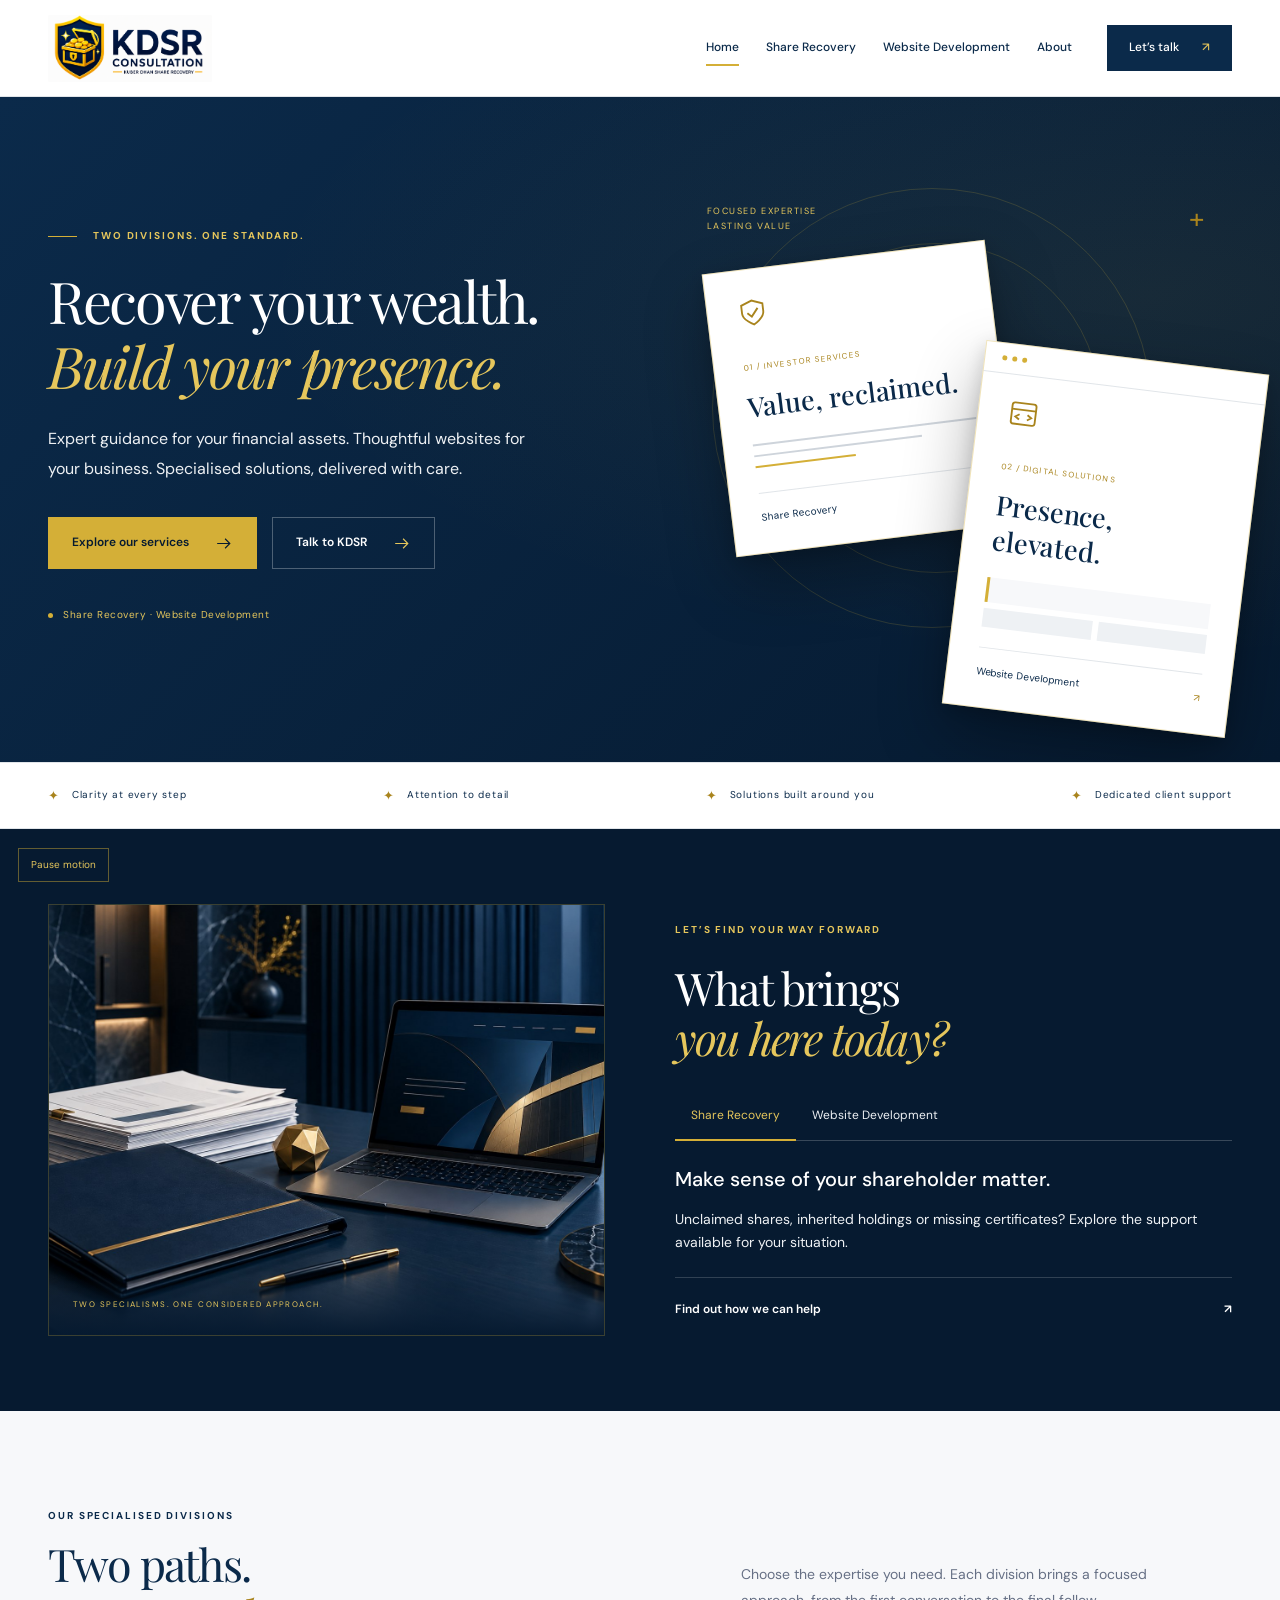
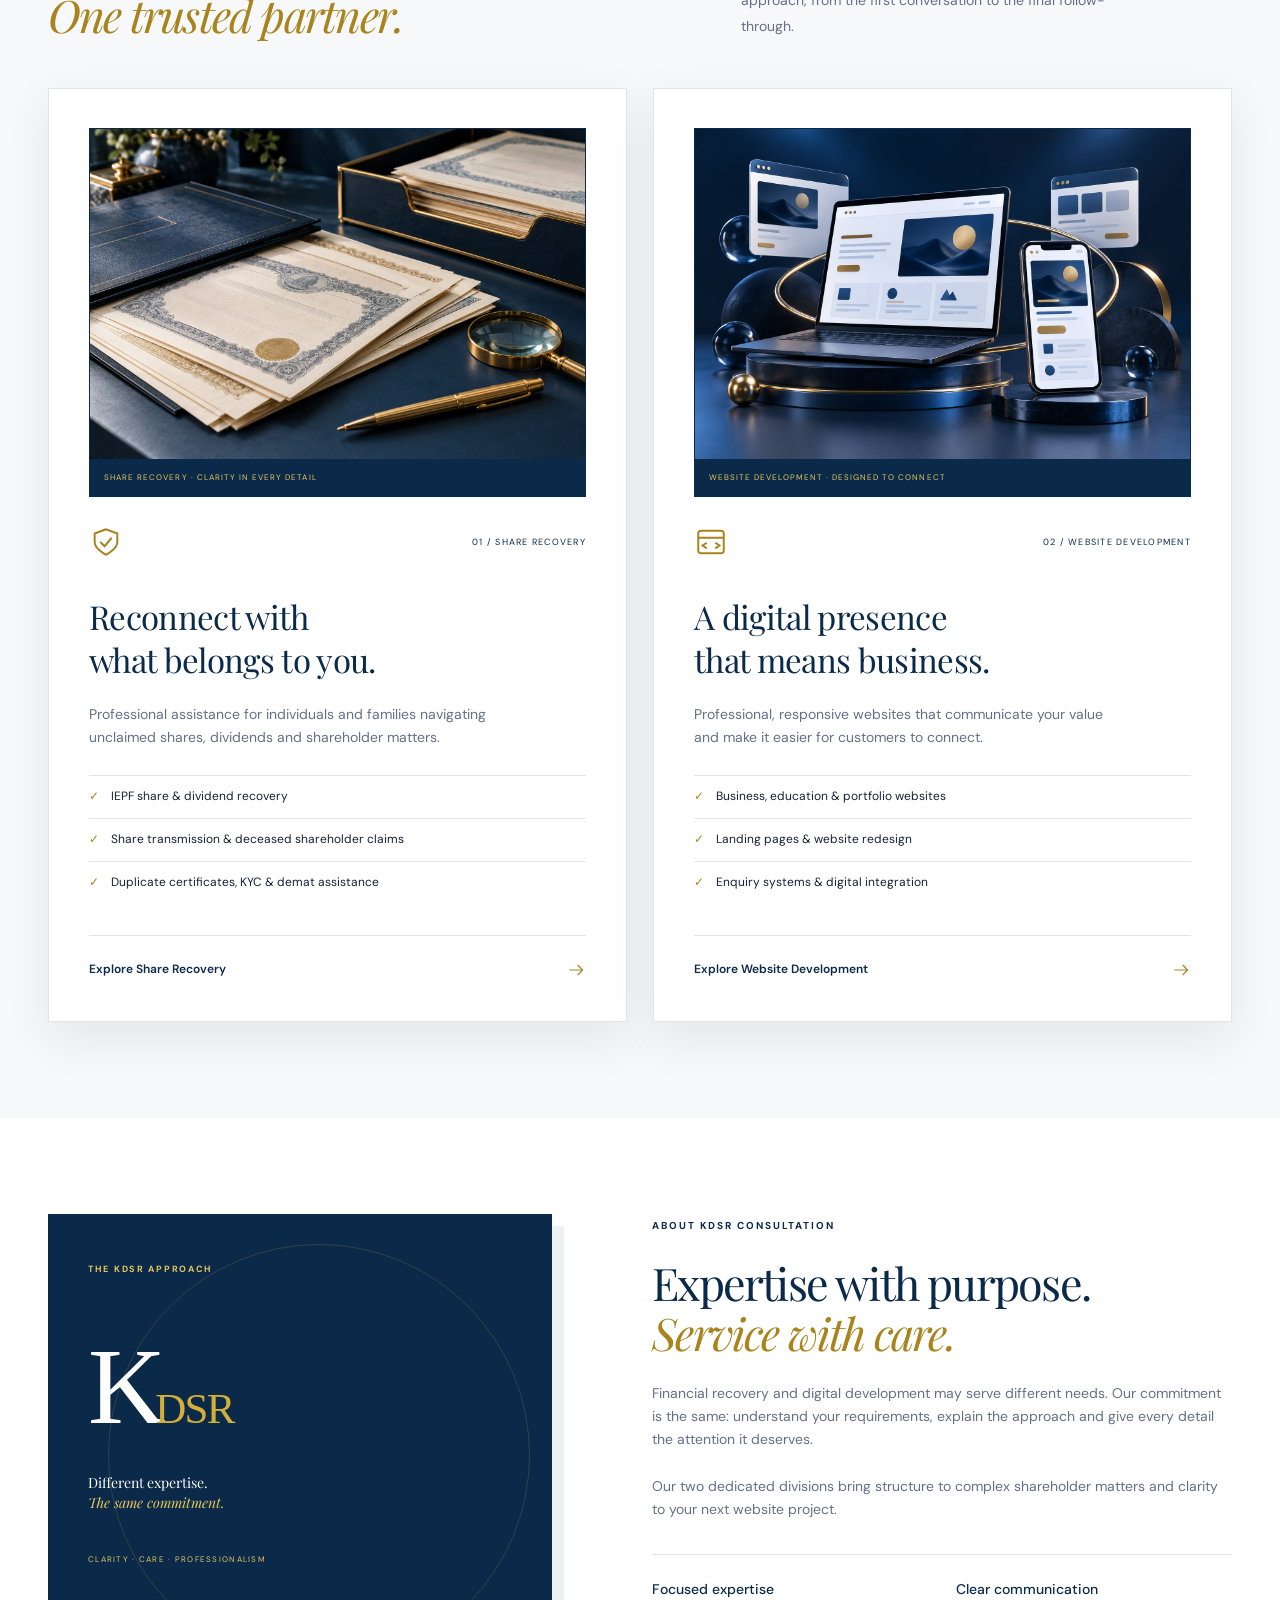
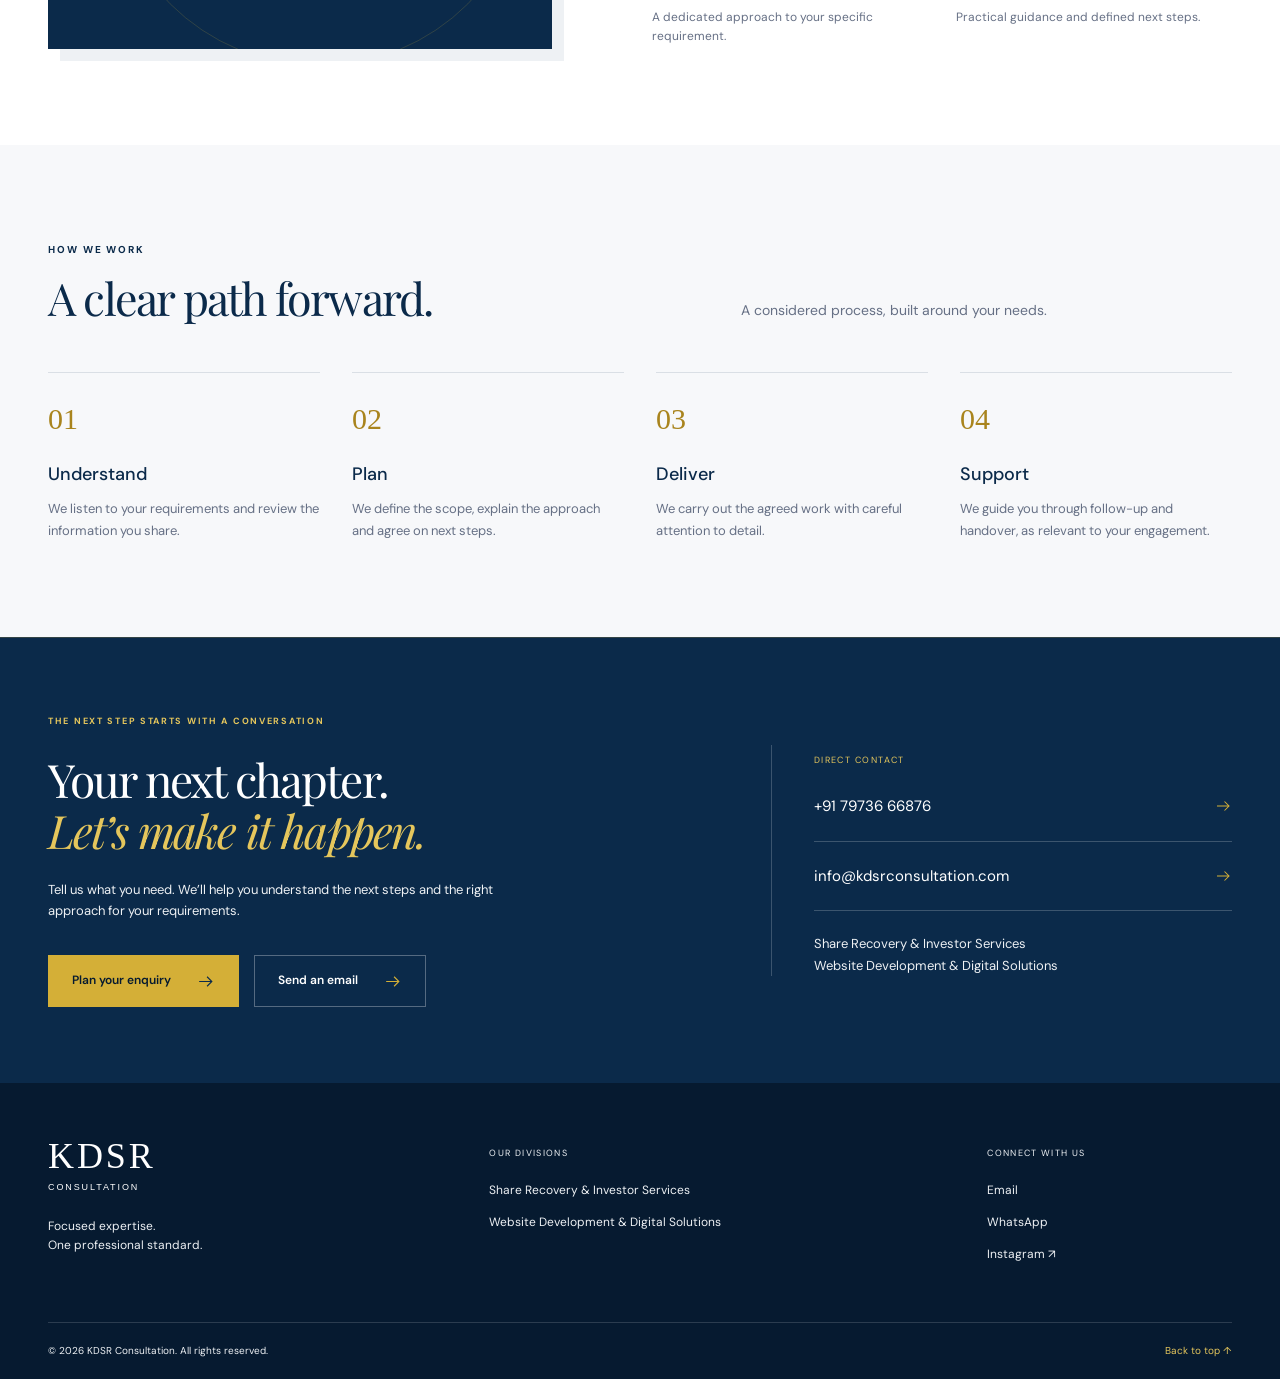
==== commit e89cda3c: "Add files via upload" ====
--- a/index.html
+++ b/index.html
@@ -1,1134 +1,246 @@
-<!DOCTYPE html>
-<html lang="en">
+<!doctype html><html lang="en"><head><meta charset="utf-8"><meta name="viewport" content="width=device-width, initial-scale=1"><meta name="theme-color" content="#0B2A4A"><meta name="description" content="KDSR Consultation offers specialised share recovery and investor services alongside professional website development and digital solutions."><title>Share Recovery & Website Development | KDSR Consultation</title><link rel="icon" href="[data-uri]